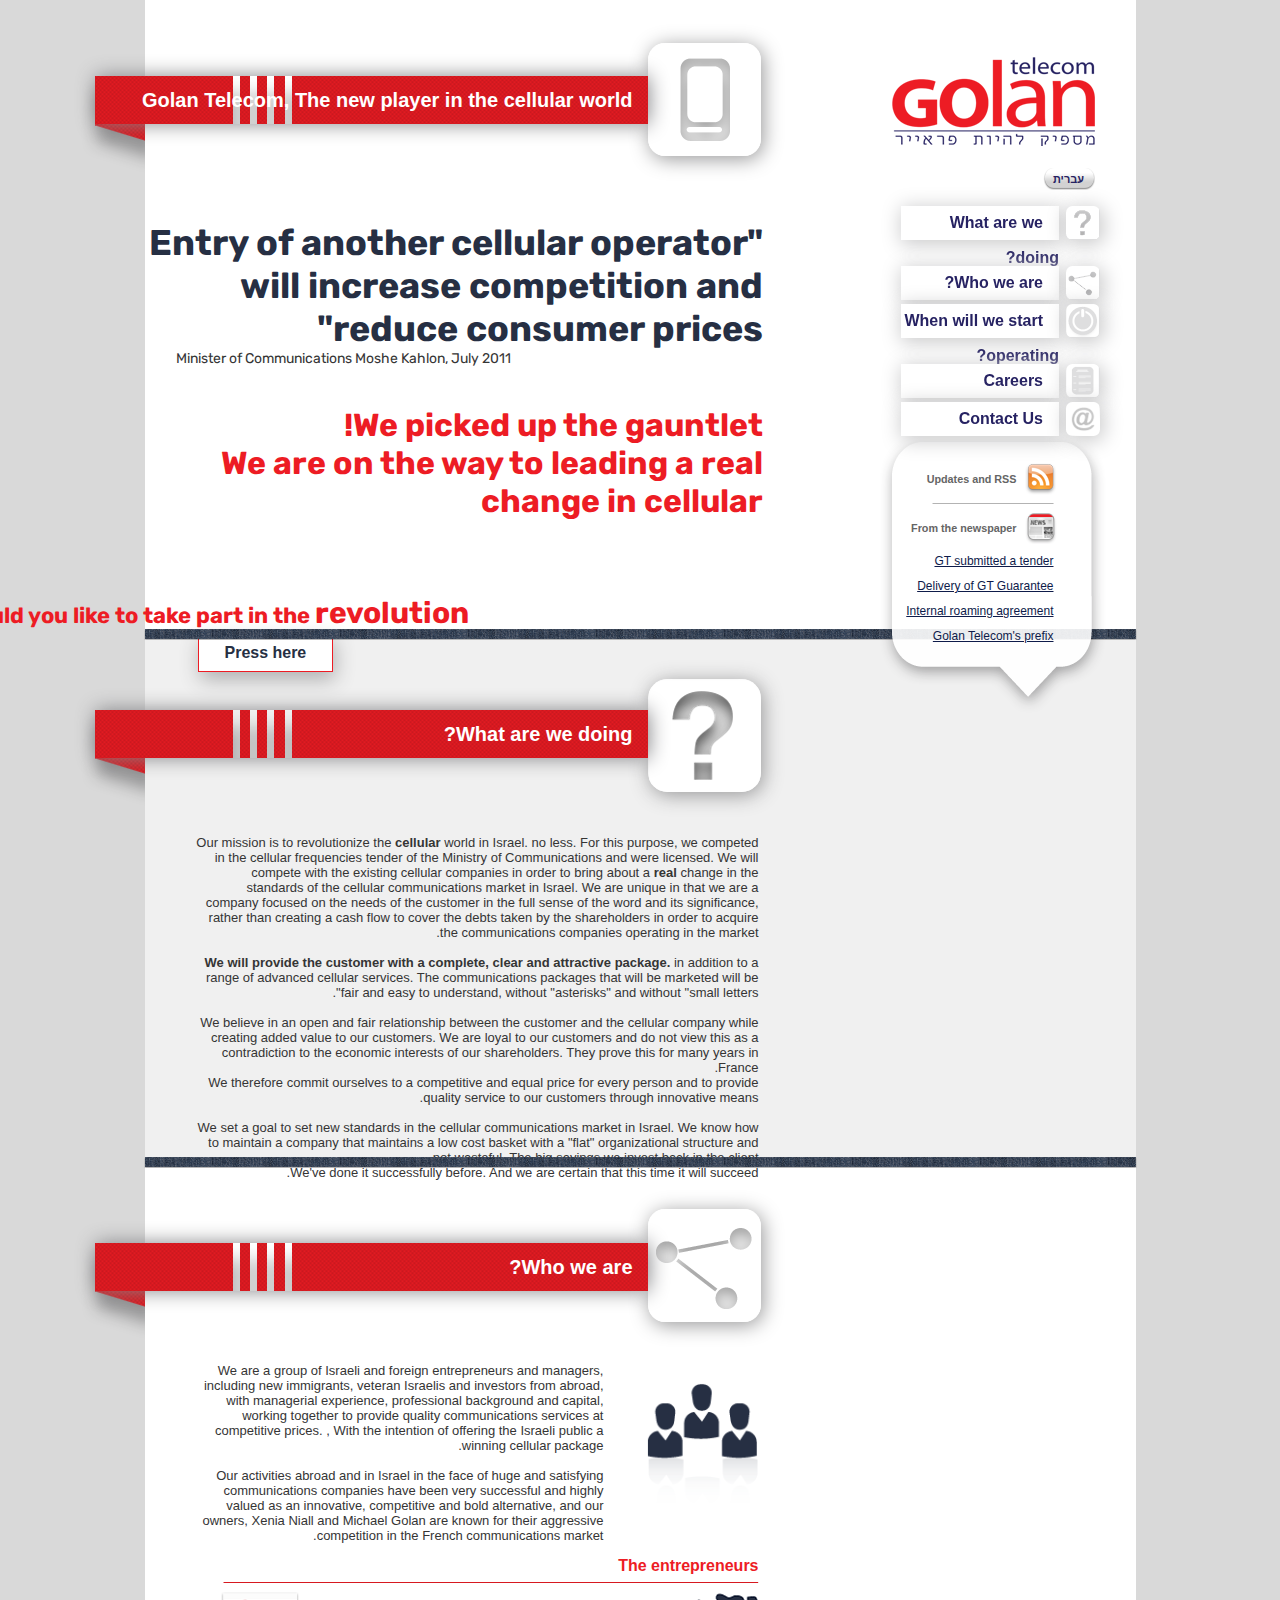
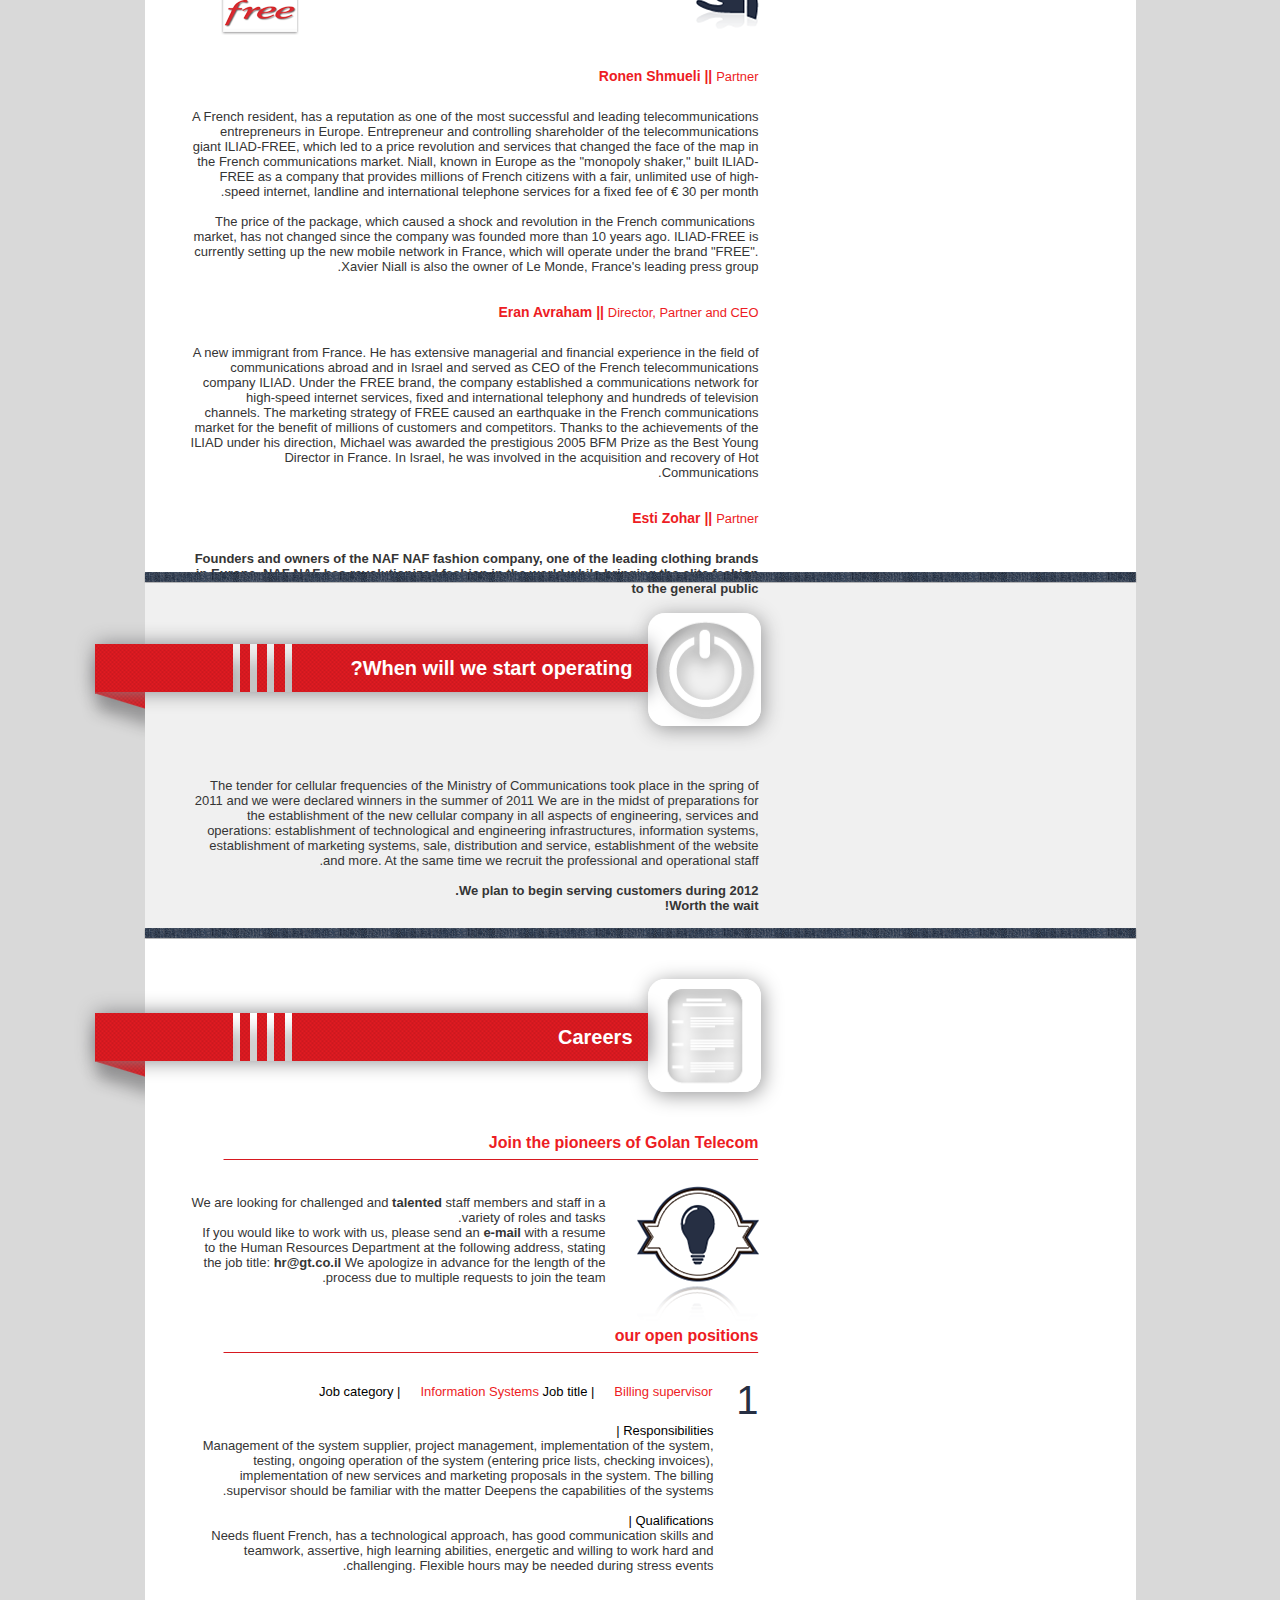
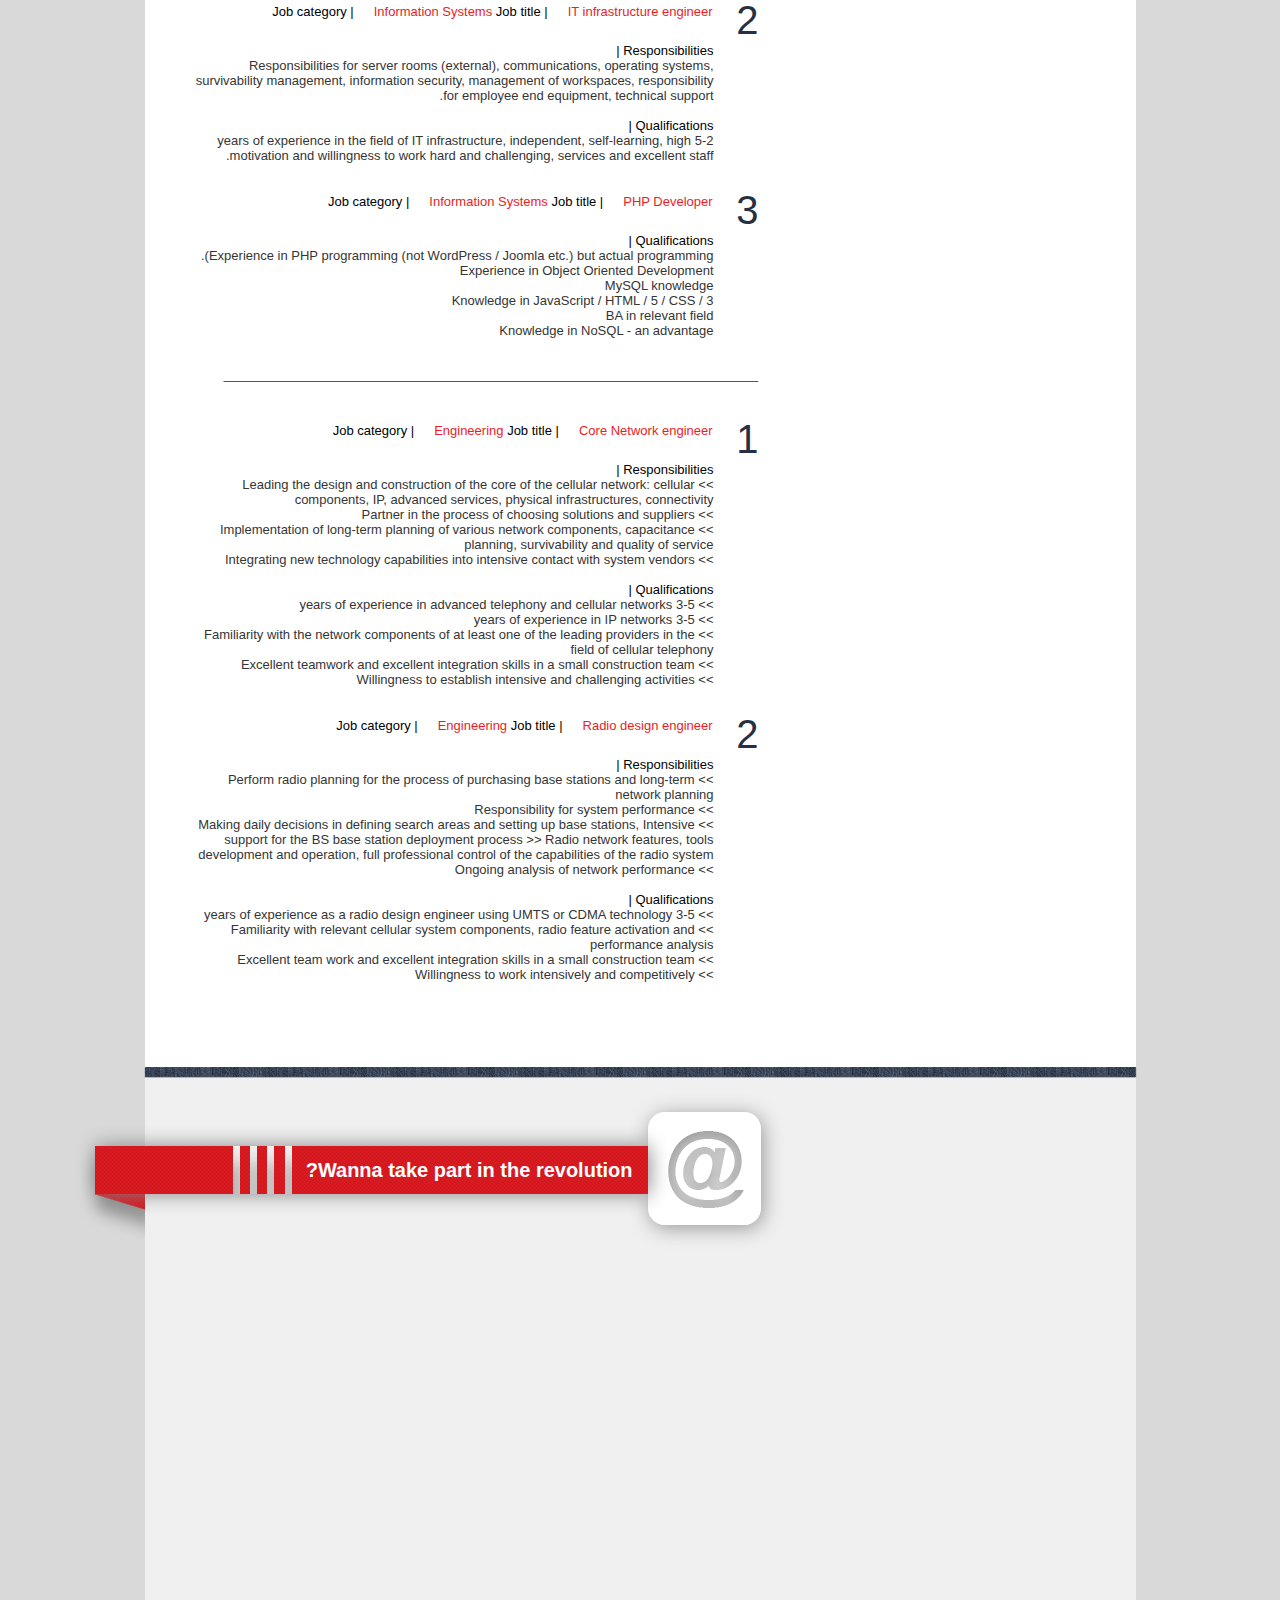
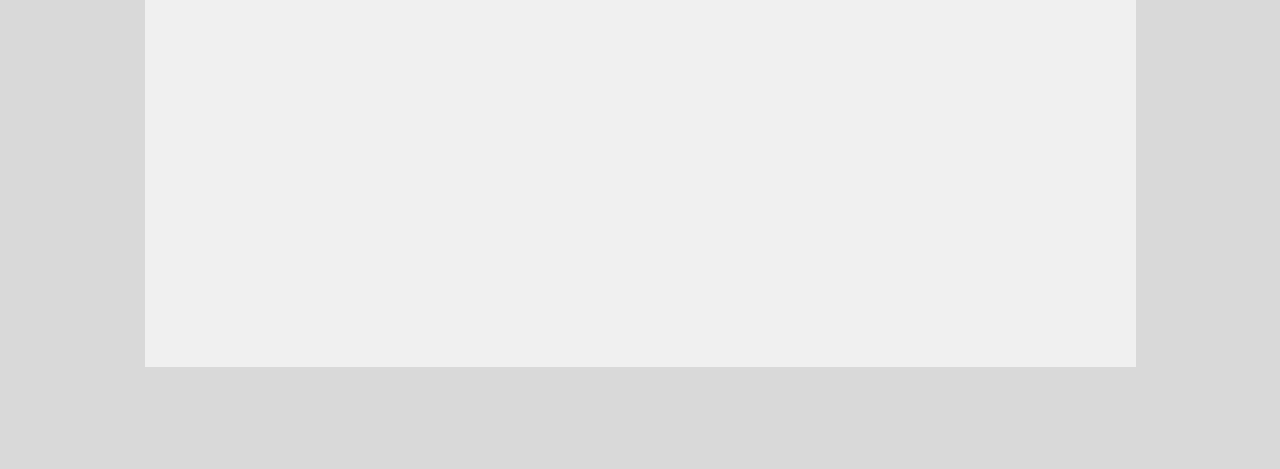
==== en-index.html @ 1acd8848 "Mobile version finished" ====
<!DOCTYPE html>
<html>
<head>
    <meta charset="UTF-8">
    <title>GolanTelecom-en</title>
    <meta name="viewport" content="width=device-width,initial-scale=1">
    <link href="https://fonts.googleapis.com/css?family=Rubik" rel="stylesheet">
    <link rel="stylesheet"  href="includes/style.css">
    <script src="https://ajax.aspnetcdn.com/ajax/jQuery/jquery-3.3.1.min.js"></script>
    <script src="includes/scripts.js"></script>
</head>
<body>
    <div class="wrapper">
        <header>
            <a class="logo" href="#"></a>
            <a class="lang" href="index.html"><b>עברית</b></a>
        </header>
        <section id="golan-telecom-top">
            <span class="line"><h3>Golan Telecom, The new player in the cellular world</h3></span>
            <span class="side-line"></span>
            <span class="title-icon"></span>
            <article>
                <p><b>"Entry of another cellular operator will increase competition and reduce consumer prices"</b></p>
                <span>Minister of Communications Moshe Kahlon, July 2011</span>
                <p><b>We picked up the gauntlet! <br>
                    We are on the way to leading a real change in cellular</b></p>
                <p><b>Would you like to take part in the <span>revolution?</span></b></p>
                <a href="#contact-us">Press here</a>
            </article>
        </section>
        <nav>
            <ul id="nav-list">
                <li><p></p><a href="#what-we-do">What are we doing?</a></li>
                <li><p></p><a href="#who-are-we">Who we are?</a></li>
                <li><p></p><a href="#when-we-start">When will we start operating?</a></li>
                <li><p></p><a href="#careers">Careers</a></li>
                <li><p></p><a href="#contact-us">Contact Us</a></li>
            </ul>
        </nav>
        <span class="boundary-line"></span>
        <div class="clear"></div>
        <aside>
            <h5>Updates and RSS</h5>
            <span></span>
            <h5>From the newspaper</h5>
            <ul id="articles">
                <li><a href="#">GT submitted a tender</a></li>
                <li><a href="#">Delivery of GT Guarantee</a></li>
                <li><a href="#">Internal roaming agreement</a></li>
                <li><a href="#">Golan Telecom's prefix</a></li>
            </ul>
            <span id="close"></span>
            <section>
                <article id="article01">
                    <h4>The Golan Telecom Group, headed by entrepreneur and CEO Michael Golan, today submitted its bid in the cellular frequencies tender of the Ministry of Communications</h4><br>
                    <p>The Golan Telecom Group, headed by entrepreneur and CEO Michael Golan, today submitted its bid in the cellular frequencies tender of the Ministry of Communications, in which two new operators will be selected.<br>
                        9 The tender boxes of Golan Telecom were submitted to the Tender Committee of the Ministry of Communications in Jerusalem this afternoon by Oren Most, who heads the tender team, Adv. Nitzan Averbach of Zellermayer-Pelossof and Shai Duidor, of the engineering team.</p><br>
                    <h4>Michael Golan :</h4>
                    <p>"The Golan Telecom Group, my partners, Xavier Nir, the controlling shareholder of ILIAD, the Priant brothers and the tender team and the way, are very excited today by the unique status that enables us to compete in the tender for receiving a new cellular license in Israel.
                        We thank the Ministry of Communications and its head for opening up the Israeli communications market to free competition and bringing the news and revolution that every media consumer so desires. "
                        "We will do our utmost to leverage the vast knowledge and experience of our group for the benefit of the consumer and the cellular market in Israel.<br>
                        "On behalf of the group of investors and shareholders, senior management and partners in Golan Telecom, we would like to thank the Ministry of Communications and its director, Moshe Kahlon,
                        for opening the window to a new, fascinating and daring world of communication that will undoubtedly change the Israeli communications world, "We hope that this is the first step to free competition and a significant price reduction for the consumer market."
                    </p>
                    <br>
                    <h4>Oren Most :</h4>
                    <p>"We wake up the next morning, and the world of communications in Israel will not be the same as yesterday." The locomotive began its journey to the destination - a desired change in the communications and cellular maps in Israel for the benefit of consumers and for them.
                        I am proud to be part of this rare group of entrepreneurs and managers, headed by Michael Golan and Xavier Nir, who have a fantastic record in the establishment and management of ILIAD.<br>
                        Under the FREE brand, ILIAD provides millions of French people with a generous and varied service package that has caused its competitors to reduce prices by 40% !!!,
                        In Israel, which was a global pioneer in the mobile personal communications revolution in the mid-1990s, the competition that once characterized the cellular market is lacking. The frequency tender will stimulate and generate competition for the welfare of consumers, the quality of life and the benefit of the economy as a whole.<br>
                    </p>
                </article>
                <article id="article02">
                    <h4>Golan Telecom completes all its obligations in advance: <br> it has submitted the bank guarantee to the Ministry of Communications
                        In the amount of NIS 360 million from Mizrahi Tefahot Bank
                    </h4>
                    <h6>The company has begun recruiting key personnel for the establishment of technology, engineering and information systems infrastructures
                        and invites candidates to send CVs to HR@golantelecom.co.il
                    </h6>
                    <br>
                    <p>
                        <b>Golan Telecom completed all its obligations according to the frequencies tender and today submitted to the Minister of Communications, MK Moshe Kahlon, the bank guarantee in the amount of NIS 360 million, at a short ceremony held in his office.</b>
                    </p>
                    <p>
                        With the delivery of the bank guarantee as required, <b>Golan Telecom</b> is in compliance with all the requirements set by the Ministry of Communications for the tender, initiated by Minister Moshe Kahlon in order to stimulate the cellular market by adding new competitors.
                        <b>Golan Telecom</b> wishes to thank the Minister of Communications, MK Moshe Kahlon, the Chairman of the Tenders Committee, Dr. Assaf Cohen, and the members of the committee and the professional staff of the Ministry of Communications for the revolutionary move aimed at the benefit of Israeli consumers and their well-being.
                    </p>
                    <p>
                        <b>The Company is confident that this policy of the Ministry of Communications to enhance competition in the market will continue and will ensure the success of the new competitors. </b>
                        <br>
                        <b>Golan Telecom's</b> vision is to bring a cellular consumer revolution to the Israeli market.
                        The shareholders and managers of the group have already proven their ability in the consumer revolutions that have led and led to the benefit of the media customers in France and Israel.
                        The core building blocks of <b>Golan Telecom</b> include increased competitiveness, innovative technology, advanced products, quality service and above all a dramatic drop in consumer prices through simple and clear packages to the customer.
                    </p>
                    <p>
                        <b>The bank guarantee given to the Ministry of Communications today was issued by</b> Mizrahi Tefahot Bank.
                        Golan Telecom thanks the Bank's management and members of the team who demonstrated professionalism, agility and efficiency while expressing confidence in the future of the Israeli cellular market and Golan Telecom as a new cellular operator.
                        Thanks also to the other banks, which responded with great speed and service, to the need of Golan Telecom to present a bank guarantee to the Ministry of Communications. These banks will undoubtedly constitute an important element in fulfilling the Bank's banking needs in the future.
                        Attorney Patrick Ben Zimra and his team represented Golan Telecom in an agreement with Mizrahi Tefahot Bank.
                        <b>Golan Telecom</b> has begun recruiting key employees in the fields of engineering, technology and information systems to meet the challenge of building Israel's next cellular network. Candidates are invited to send an e-mail to HR@golantelecom.co.il
                        <br>
                        Golan Communications thanks all those Israelis who have demonstrated their support in the past few weeks and we will meet them in the market in 2012.
                    </p>
                </article>
                <article id="article03">
                    <h4>Golan Telecom, the new cellular operator, has signed the agreement
                        An internal roaming agreement with Cellcom
                    </h4>
                    <br><br>
                    <p>
                        Golan Telecom, the new cellular operator, has signed an internal roaming agreement with <b>Cellcom.</b>
                        The domestic roaming agreement will enable <b>Golan Telecom</b> customers to enjoy nationwide coverage at the start of the company's operations, planned for 2012.<br><br>
                        The cooperation between Golan Telecom and Cellcom brings into effect the Ministry of Communications' policy of allowing new cellular operators to enter the reality that the licensing process of new base sites is long and complex, and constitutes a barrier to entry into the market.<br><br>
                        The agreement signed between the two companies also includes cellular sites, which will enable Golan Telecom, which began to establish an independent national cellular infrastructure, to place its broadcasting cells on existing Cellcom masts throughout the country.<br><br>
                        The site-sharing agreement is consistent with Golan Telecom's policy to utilize existing masts as much as possible in order to accelerate the construction of its independent infrastructure, while taking into consideration the preservation of the environment as much as possible.
                        Golan Telecom thanks the members of the Cellcom team for the professionalism and service they have shown throughout the work on the internal roaming agreement.
                    </p>
                    <br><br>
                    <p><b>For additional information: Yinon Harel - Harel-Mordy Integrated marketing communications</b><br><b> 03-6090906 || 0522688111</b></p>
                </article>
                <article id="article04">
                    <h3>The competition has a prefix - 058:</h3>
                    <h4>The Ministry of Communications awarded a prefix to Golan Telecom customers - 058</h4>
                    <br><br>
                    <p>
                        The Ministry of Communications, which manages the numbering issue, recently announced that 058 is the new prefix in the cellular market. Golan Telecom customers will have numbers in the form of 058 XXX XX XX.
                        <br>
                        In the era of number portability, customers who switch from an existing operator to Golan Telecom will be able to do so while saving their original phone number.
                        <br>
                        According to various estimates in the communications market, millions of customers have already migrated between the cellular companies and the rate of abandonment for roaming is expected to increase as Golan Telecom enters the market.
                        During 2012, <b>Golan Telecom</b> will start the revolution for the benefit of the cellular consumer and for him.
                        <br><br>
                        Golan Telecom wishes to thank the Ministry of Communications for its speed and efficiency throughout all stages of its work, which helps us reach the starting line in 2012 and change the Israeli communications market for the Israeli consumer with a real revolution.
                    </p>
                </article>
            </section>
        </aside>
        <main>
            <section id="what-we-do">
                <span class="line"><h3>What are we doing?</h3></span>
                <span class="side-line"></span>
                <span class="title-icon"></span>
                <article>
                    <p>
                        Our mission is to revolutionize the <b>cellular</b> world in Israel. no less. For this purpose, we competed in the cellular frequencies tender of the Ministry of Communications and were licensed.
                        We will compete with the existing cellular companies in order to bring about a <b>real</b> change in the standards of the cellular communications market in Israel. We are unique in that we are a company focused on the needs of the customer in the full sense of the word and its significance,
                        rather than creating a cash flow to cover the debts taken by the shareholders in order to acquire the communications companies operating in the market.
                    </p><br>
                    <p>
                        <b>We will provide the customer with a complete, clear and attractive package. </b>
                        in addition to a range of advanced cellular services. The communications packages that will be marketed will be fair and easy to understand, without "asterisks" and without "small letters".
                    </p><br>
                    <p>
                        We believe in an open and fair relationship between the customer and the cellular company while creating added value to our customers. We are loyal to our customers and do not view this as a contradiction to the economic interests of our shareholders.
                        They prove this for many years in France. <br>
                        We therefore commit ourselves to a competitive and equal price for every person and to provide quality service to our customers through innovative means.
                    </p><br>
                    <p>
                        We set a goal to set new standards in the cellular communications market in Israel. We know how to maintain a company that maintains a low cost basket with a "flat" organizational structure and not wasteful. The big savings we invest back in the client. <br>
                        We've done it successfully before. And we are certain that this time it will succeed.
                    </p>
                </article>
            </section>
            <span class="boundary-line"></span>
            <section id="who-are-we">
                <span class="line"><h3>Who we are?</h3></span>
                <span class="side-line"></span>
                <span class="title-icon"></span>
                <article>
                    <p>
                        We are a group of Israeli and foreign entrepreneurs and managers, including new immigrants, veteran Israelis and investors from abroad, with managerial experience, professional background and capital, working together to provide quality communications services at competitive prices. , With the intention of offering the Israeli public a winning cellular package.
                        <br><br>
                        Our activities abroad and in Israel in the face of huge and satisfying communications companies have been very successful and highly valued as an innovative, competitive and bold alternative, and our owners, Xenia Niall and Michael Golan are known for their aggressive competition in the French communications market.
                    </p>
                    <img src="images/people.png">
                    <div class="clear"></div>
                    <h4>The entrepreneurs</h4>
                    <img src="images/hand.png">
                    <img src="images/logo_free.png">
                </article>
                <article class="entrepreneurs">
                    <h5>Ronen Shmueli
                        <span> || </span>
                        <span>Partner</span>
                    </h5>
                    <p>
                        A French resident, has a reputation as one of the most successful and leading telecommunications entrepreneurs in Europe. Entrepreneur and controlling shareholder of the telecommunications giant ILIAD-FREE, which led to a price revolution and services that changed the face of the map in the French communications market. Niall, known in Europe as the "monopoly shaker," built ILIAD-FREE as a company that provides millions of French citizens with a fair, unlimited use of high-speed internet, landline and international telephone services for a fixed fee of € 30 per month.
                        <br><br>
                         The price of the package, which caused a shock and revolution in the French communications market, has not changed since the company was founded more than 10 years ago. ILIAD-FREE is currently setting up the new mobile network in France, which will operate under the brand "FREE". Xavier Niall is also the owner of Le Monde, France's leading press group.
                    </p>
                </article>
                <article class="entrepreneurs">
                    <h5>Eran Avraham
                        <span> || </span>
                        <span>Director, Partner and CEO</span>
                    </h5>
                    <p>
                        A new immigrant from France. He has extensive managerial and financial experience in the field of communications abroad and in Israel and served as CEO of the French telecommunications company ILIAD. Under the FREE brand, the company established a communications network for high-speed internet services, fixed and international telephony and hundreds of television channels.
                        The marketing strategy of FREE caused an earthquake in the French communications market for the benefit of millions of customers and competitors.
                        Thanks to the achievements of the ILIAD under his direction, Michael was awarded the prestigious 2005 BFM Prize as the Best Young Director in France. In Israel, he was involved in the acquisition and recovery of Hot Communications.
                    </p>
                </article>
                <article class="entrepreneurs">
                    <h5> Esti Zohar
                        <span> || </span>
                        <span>Partner</span>
                    </h5>
                    <p>
                        <b>Founders and owners of the NAF NAF fashion company, one of the leading clothing brands in Europe.
                        NAF NAF has revolutionized fashion in the world while bringing the elite fashion to the general public</b>
                    </p>
                </article>
            </section>
            <span class="boundary-line"></span>
            <section id="when-we-start">
                <span class="line"><h3>When will we start operating?</h3></span>
                <span class="side-line"></span>
                <span class="title-icon"></span>
                <article>
                    <p>
                        The tender for cellular frequencies of the Ministry of Communications took place in the spring of 2011 and we were declared winners in the summer of 2011
                        We are in the midst of preparations for the establishment of the new cellular company in all aspects of engineering, services and operations: establishment of technological and engineering infrastructures, information systems, establishment of marketing systems, sale, distribution and service, establishment of the website and more. At the same time we recruit the professional and operational staff.
                    </p>
                    <br>
                    <p>
                        <b>We plan to begin serving customers during 2012. <br>
                            Worth the wait!
                        </b>
                    </p>
                </article>
            </section>
            <span class="boundary-line"></span>
            <section id="careers">
                <span class="line"><h3>Careers</h3></span>
                <span class="side-line"></span>
                <span class="title-icon"></span>
                <article>
                    <h4>Join the pioneers of Golan Telecom</h4>
                    <img src="images/careers.png">
                    <p>
                        We are looking for challenged and <b>talented</b> staff members and staff in a variety of roles and tasks. <br>
                        If you would like to work with us, please send an <b>e-mail</b> with a resume to the Human Resources Department at the following address,
                        stating the job title: <b>hr@gt.co.il</b>
                        We apologize in advance for the length of the process due to multiple requests to join the team.
                    </p>
                    <div class="clear"></div>
                    <h4>our open positions</h4>
                </article>
                <article>
                    <span class="job-num">1</span>
                    <span class="job-property">Job category |</span><span class="job-val">Information Systems</span>
                    <span class="job-property">Job title |</span><span class="job-val">Billing supervisor</span>
                    <br>
                    <span class="job-desc">Responsibilities |</span>
                    <p class="job-desc-val">
                        Management of the system supplier, project management, implementation of the system, testing, ongoing operation of the system (entering price lists, checking invoices), implementation of new services and marketing proposals in the system. The billing supervisor should be familiar with the matter
                        Deepens the capabilities of the systems.
                    </p>
                    <br>
                    <span class="job-desc">Qualifications |</span>
                    <p class="job-desc-val">
                        Needs fluent French, has a technological approach, has good communication skills and teamwork, assertive, high learning abilities,
                        energetic and willing to work hard and challenging. Flexible hours may be needed during stress events.
                    </p>
                </article>
                <article>
                    <span class="job-num">2</span>
                    <span class="job-property">Job category |</span><span class="job-val">Information Systems</span>
                    <span class="job-property">Job title |</span><span class="job-val">IT infrastructure engineer</span><br>
                    <span class="job-desc">Responsibilities |</span>
                    <p class="job-desc-val">
                        Responsibilities for server rooms (external), communications, operating systems, survivability management, information security,
                        management of workspaces, responsibility for employee end equipment, technical support.</p>
                    <br>
                    <span class="job-desc">Qualifications |</span>
                    <p class="job-desc-val">
                        5-2 years of experience in the field of IT infrastructure, independent, self-learning, high motivation and willingness to work hard and challenging, services and excellent staff.
                    </p>
                </article>
                <article>
                    <span class="job-num">3</span>
                    <span class="job-property">Job category |</span><span class="job-val">Information Systems</span>
                    <span class="job-property">Job title |</span><span class="job-val">PHP Developer</span><br>
                    <span class="job-desc">Qualifications |</span>
                    <p class="job-desc-val">
                        Experience in PHP programming (not WordPress / Joomla etc.) but actual programming).
                        <br>Experience in Object Oriented Development
                        <br>MySQL knowledge
                        <br>Knowledge in JavaScript / HTML / 5 / CSS / 3
                        <br>BA in relevant field
                        <br>Knowledge in NoSQL - an advantage
                    </p>
                    <span class="red-line"></span>
                </article>
                <article>
                    <span class="job-num">1</span>
                    <span class="job-property">Job category |</span><span class="job-val">Engineering</span>
                    <span class="job-property">Job title |</span><span class="job-val">Core Network engineer</span>
                    <br>
                    <span class="job-desc">Responsibilities |</span>
                    <p class="job-desc-val">
                        >> Leading the design and construction of the core of the cellular network: cellular components, IP, advanced services, physical infrastructures, connectivity <br>
                        >> Partner in the process of choosing solutions and suppliers <br>
                        >> Implementation of long-term planning of various network components, capacitance planning, survivability and quality of service <br>
                        >> Integrating new technology capabilities into intensive contact with system vendors
                    </p>
                    <br>
                    <span class="job-desc">Qualifications |</span>
                    <p class="job-desc-val">
                        >> 3-5 years of experience in advanced telephony and cellular networks <br>
                        >> 3-5 years of experience in IP networks <br>
                        >> Familiarity with the network components of at least one of the leading providers in the field of cellular telephony <br>
                        >> Excellent teamwork and excellent integration skills in a small construction team <br>
                        >> Willingness to establish intensive and challenging activities
                    </p>
                </article>
                <article>
                    <span class="job-num">2</span>
                    <span class="job-property">Job category |</span><span class="job-val">Engineering</span>
                    <span class="job-property">Job title |</span><span class="job-val">Radio design engineer</span>
                    <br>
                    <span class="job-desc">Responsibilities |</span>
                    <p class="job-desc-val">
                        >> Perform radio planning for the process of purchasing base stations and long-term network planning <br>
                        >> Responsibility for system performance <br>
                        >> Making daily decisions in defining search areas and setting up base stations,
                        Intensive support for the BS base station deployment process
                        >> Radio network features, tools development and operation, full professional control of the capabilities of the radio system <br>
                        >> Ongoing analysis of network performance
                    </p>
                    <br>
                    <span class="job-desc">Qualifications |</span>
                    <p class="job-desc-val">
                        >> 3-5 years of experience as a radio design engineer using UMTS or CDMA technology <br>
                        >> Familiarity with relevant cellular system components, radio feature activation and performance analysis <br>
                        >> Excellent team work and excellent integration skills in a small construction team <br>
                        >> Willingness to work intensively and competitively
                    </p>
                </article>
            </section>
            <span class="boundary-line"></span>
            <section id="contact-us">
                <span class="line"><h3>Wanna take part in the revolution?</h3></span>
                <span class="side-line"></span>
                <span class="title-icon"></span>
                <form>

                </form>
            </section>
        </main>
    </div>



    <script src="includes/scripts.js"></script>
    <script>
        (function() {
            //TODO
        })();
    </script>


</body>
</html>
---- includes/style.css ----
@viewport {
    width:480px;
    zoom:1;
}

* { margin:0; padding:0;}

body {
    font-size: 13px;
}

header, nav, main, section, article ,footer {display:block;}

.wrapper {
    background-color: white;
    font-family: 'Arial', sans-serif;
}

a {
    text-decoration: none;
}

ul {
    list-style-type: none;
}

.logo {
    display: inline-block;
    height: 89px;
    width: 203px;
    background-image: url(../images/logo.png);
}

/* WIDE DESKTOP LAYOUT
----------------------------------------------- */

@media only screen and (min-width: 900px) {

    body {
        background-color: #d9d9d9;
    }

    h3 {
        line-height: 48px;
        font-size: 1.538em;
        direction: rtl;
        color: white;
        margin-right: 15px;
    }

    nav {
        width: 199px;
        height: 188px;
        margin-right: 42px;
        position: fixed;
        right: 179px;
        top: 206px;
        z-index: 10;
        direction: rtl;
    }

    .clear {
        clear: both;
    }

    .logo {
        margin-top: 57px;
    }

    .lang {
        display: inline-block;
        width: 52px;
        height: 22px;
        font-size: 0.846em;
        text-align: center;
        line-height: 22px;
        color: #262262;
        margin: 19px 0;
        background-image: url(../images/langButton.png);
    }

    .wrapper {
        max-width: 991px;
        width: 100%;
        height: 5119px;
        margin: 0 auto 150px;
    }

    header {
        float: right;
        width: 20.585%;
        height: 337px;
        right: 207px;
        direction: rtl;
        margin-right: 41px;
    }

    nav ul li a {
        color: #262262;
        font-size: 1.23em;
        font-weight: bold;
        padding-right: 16px;
    }

    nav > ul > li {
        width: 158px;
        height: 34px;
        line-height: 34px;
        margin-bottom: 4px;
        box-shadow: 2px 3px 20px 2px #cbcbcc;
        display: inline-block;
        background-color: white;
    }

    .selected-nav {
        background-color: #3b4355;
    }

    .selected-nav a {
        color: #949495;
    }

    .selected-nav nav ul li:first-child p{
        background: url(../images/question-hover.png) no-repeat;
    }

    nav ul li p {
        background-color: #cbcbcc;
        width: 34px;
        height: 34px;
        display: inline-block;
        margin-right: -41px;
        float: right;
        box-shadow: 2px 3px 20px 2px #cbcbcc;
        border-radius: 19%;
    }

    nav ul li:first-child p{
        background: #dededf url(../images/question-side.png) no-repeat;
    }

    nav ul li:nth-child(2) p{
        background: #dededf url(../images/who-are-we-side.png) no-repeat;
    }

    nav ul li:nth-child(3) p{
        background: #dededf url(../images/power-side.png) no-repeat;
    }

    nav ul li:nth-child(4) p{
        background: #dededf url(../images/list-side.png) no-repeat;
    }

    nav ul li:nth-child(5) p{
        background: url(../images/shtrudel-side.png) no-repeat;
    }

    nav ul li:first-child p:hover {
        background: url(../images/question-hover.png) no-repeat;
    }

    nav ul li:nth-child(2) p:hover{
        background: #dededf url(../images/whoarewe-hover.png) no-repeat;
    }

    nav ul li:nth-child(3) p:hover{
        background: #dededf url(../images/on-hover.png) no-repeat;
    }

    nav ul li:nth-child(4) p:hover{
        background: #dededf url(../images/book-hover.png) no-repeat;
    }

    nav ul li:nth-child(5) p:hover{
        background: url(../images/at-hover.png) no-repeat;
    }

    .line {
        background: url(../images/red-line.png);
        display: inline-block;
        width: 553px;
        height: 48px;
        position: relative;
        right: 50px;
        z-index: 13;
        box-shadow: 1px 0px 20px 0px #858588;
    }

    .side-line {
        background: url(../images/red-line-back.png);
        display: block;
        width: 64px;
        height: 96px;
        position: relative;
        left: -64px;
        z-index: 0;
    }

    .title-icon {
        width: 113px;
        height: 113px;
        display: inline-block;
        position: relative;
        left: 503px;
        z-index: 12;
        border-radius: 15%;
        box-shadow: 2px 3px 20px 0px #979798;
    }

    .boundary-line {
        background: url(../images/line.png);
        display: block;
        width: 993px;
        height: 11px;
        position: relative;
        right: 1px;
        z-index: 0;
    }



    aside {
        width: 226px;
        height: 279px;
        background: url(../images/news-back.png) no-repeat;
        position: relative;
        bottom: 206px;
        right: 30px;
        float: right;
        direction: rtl;
        padding-top: 29px;
    }

    aside h5 , aside a {
        margin-right: 49px;
        color: #656565;
    }

    aside h5:first-child {
        background: url(../images/icon_rss.png) no-repeat right;
        height: 32px;
        line-height: 32px;
        padding-right: 40px;
    }

    aside span:nth-child(2) {
        display: block;
        background: url(../images/grey-line-news.png);
        width: 122px;
        height: 1px;
        margin: 8px auto;

    }

    aside h5:nth-child(3) {
        background: url(../images/newspaper.png) no-repeat right;
        height: 32px;
        line-height: 32px;
        padding-right: 40px;
    }

    aside > ul {
        list-style-type: none;
        margin-top: 9px;
    }

    aside > ul > li {
        margin-bottom: 10px;
    }
    aside > ul > li > a {
        margin-right: 52px;
        color: #0e1b4a;
        font-size: 0.923em;
        text-decoration: underline;
    }

    aside > ul > li > a:hover {
        color: #ed1c24;
    }

    .selected-article a{
        font-weight: bold;
        color: #ed1c24;
    }

    aside section {
        background: url(../images/article-back.png) no-repeat;
        width: 812px;
        height: 410px;
        display: none;
        position: relative;
        top: 47px;
        right: 77px;
        z-index: 15;
    }

    aside article {
        width: 775px;
        height: 410px;
        direction: rtl;
        z-index: 16;
        padding-top: 46px;
        padding-right: 30px;
    }

    aside h4 {
        color: #252f41;
        font-size: 1.1em;
    }
    aside p {
        color: #616161;
        font-size: 0.95em;
    }

    #close {
        background: url(../images/close.png);
        width: 26px;
        height: 26px;
        display: none;
        position: relative;
        top: 59px;
        right: 66px;
        border-radius: 25%;
        box-shadow: 2px 3px 16px 0px #979798;
    }

    #article01 { display: none; }

    #article02 { display: none; }

    #article02 h4 , #article04 h4{
        font-size: 1.3em;
        text-align: center;
        text-decoration: underline;
    }

    #article02 h6 {
        font-size: 1em;
        text-align: center;
    }

    #article03 {
        width: 615px;
        display: none;
    }

    #article04 {
        width: 650px;
        display: none;
    }

    #article04 h3 {
        color: #ed1c24;
        font-size: 1.85em;
        text-align: center;
    }

    main {
        width: 100%;
        margin-bottom: 150px;
    }

    #golan-telecom-top {
        width: 68.51664985%;
        height: 629px;
    }

    #golan-telecom-top article {
        width: 618px;
        height: 472px;
        position: relative;
        bottom: 101px;
        font-family: 'Rubik', sans-serif;
    }

    #golan-telecom-top article p:first-child{
        font-size: 2.76em;
        color: #262f43;
        margin-top: 62px;
        direction: rtl;

    }

    #golan-telecom-top article span{
        color: #353535;
        font-size: 1.076em;
        margin-left: 31px;
    }

    #golan-telecom-top article p:nth-child(3){
        font-size: 2.46em;
        color: #ed1c24;
        direction: rtl;
        margin-top: 40px;
        margin-bottom: 75px;
    }

    #golan-telecom-top article p:nth-child(4){
        font-size: 1.692em;
        color: #ed1c24;
        direction: rtl;
        position: relative;
        right: 294px;
    }

    #golan-telecom-top article a{
        padding: 10px 26px;
        line-height: 46px;
        border: 1px solid #ed1c24;
        background-color: white;
        color: #262f43;
        font-size: 1.23em;
        font-family: Arial;
        font-weight: bold;
        margin-left: 53px;
        box-shadow: 2px 8px 20px 0px #b1b1b2;
    }

    #golan-telecom-top article p:nth-child(4) span{
        font-size: 1.363em;
        color: #ed1c24;
        direction: rtl;

    }

    main h4 {
        color: #ed1c24;
        font-size: 1.23em;
        width: 536px;
        background: url(../images/whoarewe-line.png) no-repeat bottom;
        padding-bottom: 8px;

    }

    .red-line {
        background: url(../images/whoarewe-line.png) no-repeat bottom;
        padding-bottom: 8px;
        width: 536px;
        height: 1px;
        display: block;
        margin: 35px 0px;
    }

    main h5 {
        font-size: 1.0769em;
        color: #ed1c24;
        margin-bottom: 25px;
    }

    .entrepreneurs > h5 > span:nth-child(2) {
        font-size: 0.923em;
        font-weight: normal;
    }

    .entrepreneurs {
        margin-bottom: 30px;
    }



    #golan-telecom-top .line { top: 76px; }

    #golan-telecom-top .side-line { top: 29px; }

    #golan-telecom-top .title-icon{
        background-image: url(../images/phone.png);
        top: -101px;
    }

    #what-we-do {
        height: 517px;
        background-color: #f0f0f0;
    }

    #what-we-do article, #when-we-start article, #who-are-we article , #careers article {
        position: relative;
        bottom: 65px;
        left: 46px;
        width: 568px;
        direction: rtl;
        color: #353535;
    }

    #what-we-do .line { top: 70px; }

    #what-we-do .side-line { top: 22px; }

    #what-we-do .title-icon{
        background-image: url(../images/question.png);
        top: -105px;
        border-radius: 17%;

    }

    #who-are-we {
        height: 1004px;
    }

    #who-are-we .line { top: 75px; }

    #who-are-we .side-line { top: 27px; }

    #who-are-we .title-icon{
        background-image: url(../images/whoarewe.png);
        top: -103px;
    }

    #who-are-we > article > p:first-child {
        width: 413px;
        height: 194px;
        float: left;
    }

    #who-are-we > article > img:nth-child(2){
        float: right;
        margin-top: 20px;
    }

    #who-are-we > article > img:nth-child(5) {
        margin-top: 10px;
        margin-bottom: 36px;
    }

    #who-are-we > article > img:nth-child(6) {
        position: relative;
        top: -30px;
        right: 392px;
    }
    #when-we-start {
        height: 345px;
        background-color: #f0f0f0;
    }

    #when-we-start .line { top: 61px; }

    #when-we-start .side-line { top: 14px; }

    #when-we-start .title-icon{
        background-image: url(../images/power.png);
        top: -114px;
    }

    #careers {
        height: 1728px;
    }

    #careers .line { top: 74px; }

    #careers .side-line { top: 26px; }

    #careers .title-icon{
        background-image: url(../images/list.png);
        top: -104px;
    }

    #careers > article > img:nth-child(2) {
        float: right;
        margin-top: 26px;
        margin-left: 26px;
    }

    #careers > article > p:nth-child(3) {
        float: left;
        margin-top: 35px;
        width: 415px;
    }

    #contact-us {
        height: 889px;
        background-color: #f0f0f0;
    }

    #contact-us .line { top: 68px; }

    #contact-us .side-line { top: 20px; }

    #contact-us .title-icon{
        background-image: url(../images/shtrudel.png);
        top: -110px;
    }

    .job-property , .job-desc{
        color: black;
    }

    .job-val {
        color: #ed1c24;
        margin-left: 20px;
        margin-bottom: 24px;
    }

    .job-num {
        color: #262f43;
        font-size: 3.077em;
        margin-left: 20px;
    }

    #careers > article {
        color: #353535;
        margin-bottom: 25px;
    }

    .job-desc , .job-desc-val{
        margin-right: 45px;
    }

    .job-desc {
        margin-top: 22px;
    }

    .job-property , .job-val{
        position: relative;
        bottom: 18px;
    }

    #who-are-we-mobile, #when-we-start-mobile, #contact-us-mobile, #what-we-do-mobile, #careers-mobile {
        display: none;
    }

    #nav-mobile {
        display: none;
    }

} /*END of media for desktop */

/* WIDE MOBILE LAYOUT (LANDSCAPE/480PX)
----------------------------------------------- */

@media only screen and (max-width: 899px) {

    body {
      width: 360px;
        margin: 0 auto;
    }

    .wrapper {
        max-width: 100%;
        background-color: white;
        margin: 0 auto;
    }

    header {
        width: 100%;
        min-height: 95px;
        text-align: center;
    }

    .logo {
        background-size: 80% auto;
        background-repeat: no-repeat;
        background-position: center center;
        margin: 16px auto 10px;
    }

    #golan-telecom-top article p:first-child,
    #golan-telecom-top article span:nth-child(2),
    #golan-telecom-top h3,
    aside,
    .lang{
        display: none;
    }

    #golan-telecom-top {
        width: 100%;
        margin: 0 auto;
        position: relative;
        bottom: 10px;
    }

    #golan-telecom-top article {
        width: 93%;
        height: 320px;
        direction: rtl;
        text-align: center;
        font-family: 'Rubik', sans-serif;
        margin: 0 auto;
        background-color: #f0f0f0;

    }

    #golan-telecom-top article p:nth-child(3) {
        color: #262f43;
        width: 70%;
        margin: 0 auto;
        font-size: 2.46em;
        padding-top: 26px;
        padding-bottom: 37px;
    }

    #golan-telecom-top article p:nth-child(4) {
        color: #ed1c24;
        font-size: 1.384em;
        position: relative;
        bottom: 3%;
    }

    #golan-telecom-top article p:nth-child(4) span{
        color: #ed1c24;
        font-size: 1.150em;
        position: relative;
        bottom: 6%;
    }

    #golan-telecom-top article a:nth-child(5) {
        display: block;
        width: 194px;
        line-height: 50px;
        background-color: #ed1c24;
        color: white;
        font-size: 2.538em;
        padding: 6px 0px;
        border-radius: 4%;
        position: relative;
        margin: 0 auto;
        bottom: 2%;
    }

    nav {
        position: relative;
        left: 4%;
        display: none;
    }

    nav section article p {
        background: none;
        width: 100%;
    }

    #nav-mobile{
        position: relative;
        left: 4%;
        display: block;
    }

    #nav-mobile button {
        width: 295px;
        height: 35px;
        background-color: #262f43;
        direction: rtl;
        line-height: 35px;
        margin-bottom: 5px;
        display: inline-block;
    }

    #nav-mobile a {
        color: whitesmoke;
        font-size: 1.67em;
        line-height: 34px;
        font-weight: bold;
        text-align: center;
    }

    #nav-mobile  p {
        width: 34px;
        height: 34px;
        display: inline-block;
        border-radius: 19%;
        margin-right: -40px;
        float: right;
    }

    #nav-mobile article p {
        width: 100%;
        height: 100%;
        display: block;
        border-radius: 0;
        margin: 0 auto;
        float: none;
    }

    #nav-mobile article {
        padding: 10px;
    }

    #nav-mobile article img {
        display: block;
        margin: 0 auto;
    }

    #nav-mobile article span:first-child {
        font-size: 1.5rem;
    }

    #nav-mobile article span:nth-child(3) {
        color: #ed1c24;
    }

    #nav-mobile article span:nth-child(4) {
        margin-right: 7%;
    }

    #nav-mobile article span:nth-child(5) {
        color: #ed1c24;
    }

    #nav-mobile article span:nth-child(7) {
        display: block;
        margin-top: 7%;
    }



    #nav-mobile section {
        width: 94%;
        direction: rtl;
    }

    button a {
        text-decoration: none;
        margin: 0 auto;
        width: 295px;
        display: block;
        text-align: center;
    }

    h3, h4 {
        display: none;
    }

    h5 {
        direction: rtl;
        text-align: right;
        font-size: 1em;
        color: #ed1c24;
        padding-bottom: 1%;
    }

    #nav-mobile button:first-child p:first-child {
        background: url(../images/question-hover.png) no-repeat;
    }

    #nav-mobile button:nth-child(3) p{
        background: url(../images/whoarewe-hover.png) no-repeat;
    }

    #nav-mobile button:nth-child(5) p{
        background: url(../images/on-hover.png) no-repeat;
    }

    #nav-mobile button:nth-child(7) p{
        background: url(../images/book-hover.png) no-repeat;
    }

    #nav-mobile button:nth-child(9) p{
        background: url(../images/at-hover.png) no-repeat;
    }

    #who-are-we-mobile, #when-we-start-mobile, #contact-us-mobile, #what-we-do-mobile, #careers-mobile {
        display: none;
    }

    #who-are-we, #when-we-start, #contact-us, #what-we-do, #careers {
        display: none;
    }


    #who-are-we-mobile p{
        background: none;
        width: 70%;
        margin: 0 auto;
        direction: rtl;
    }



}
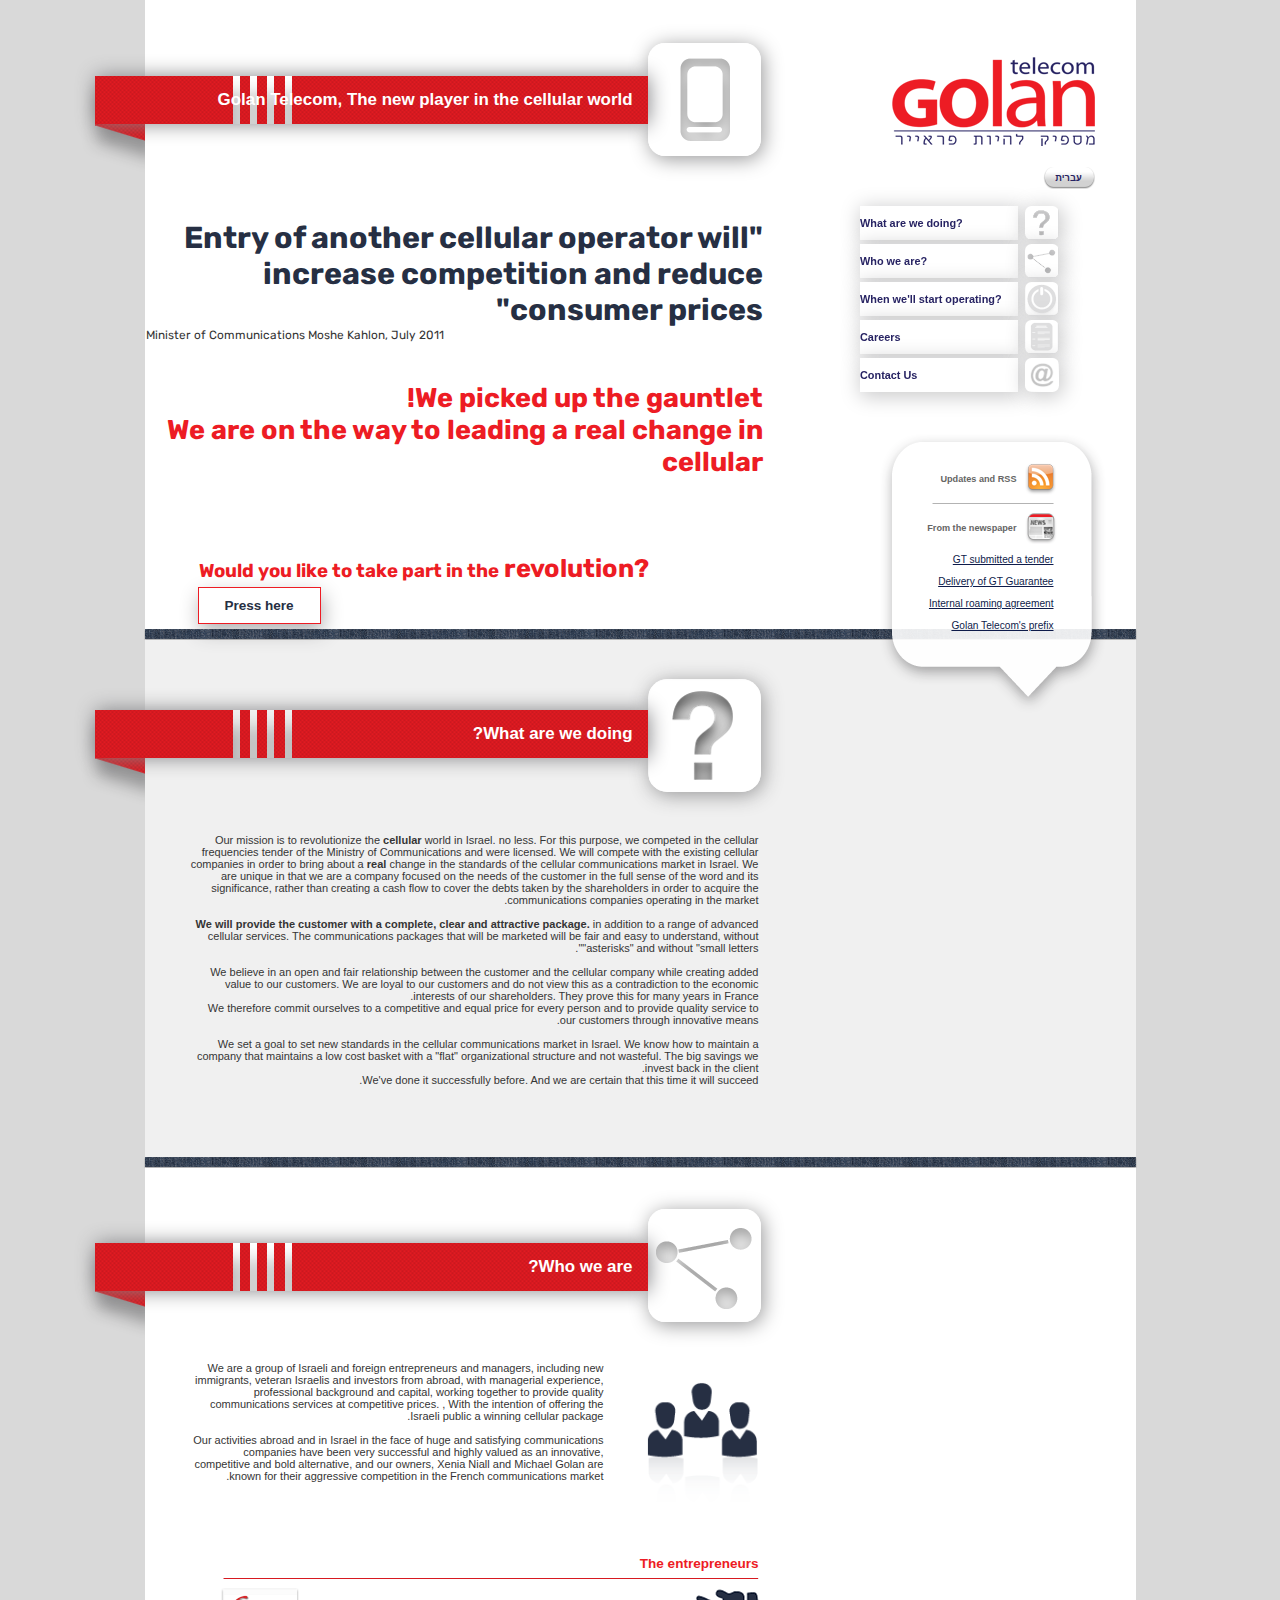
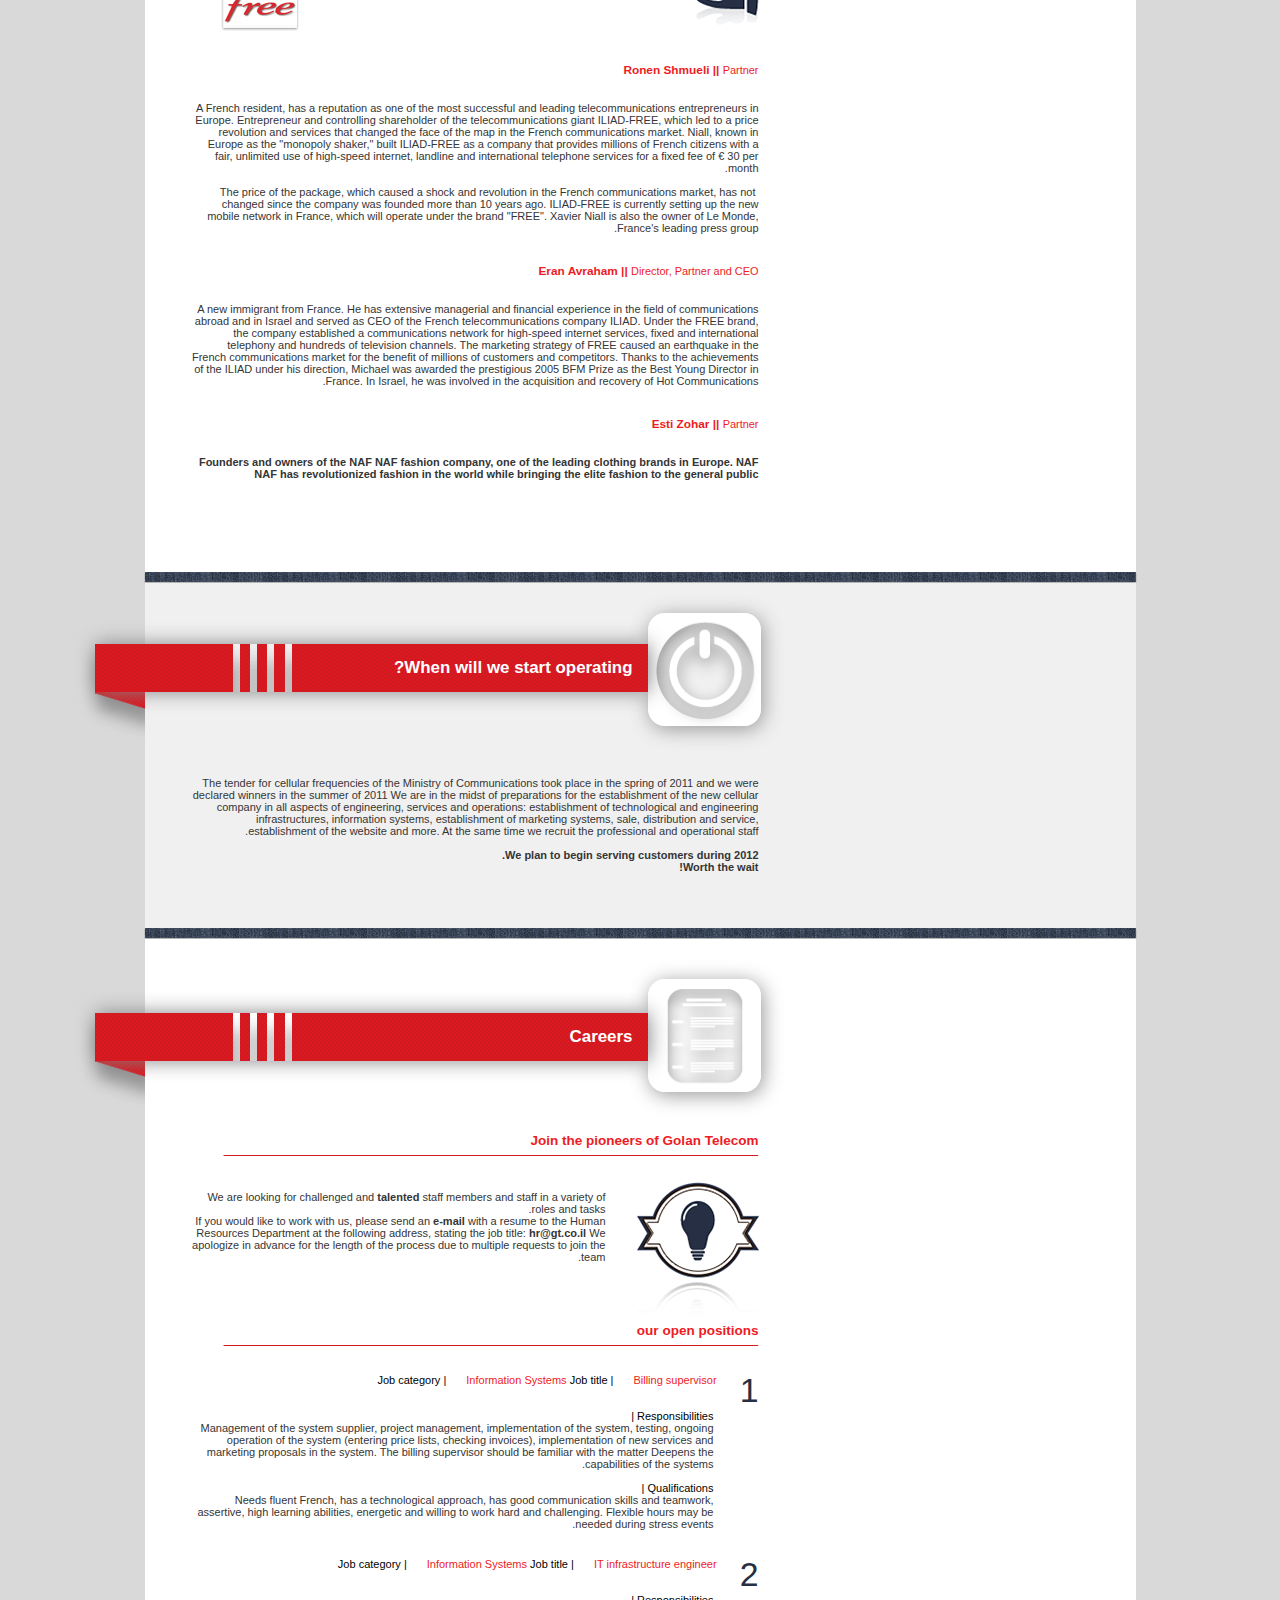
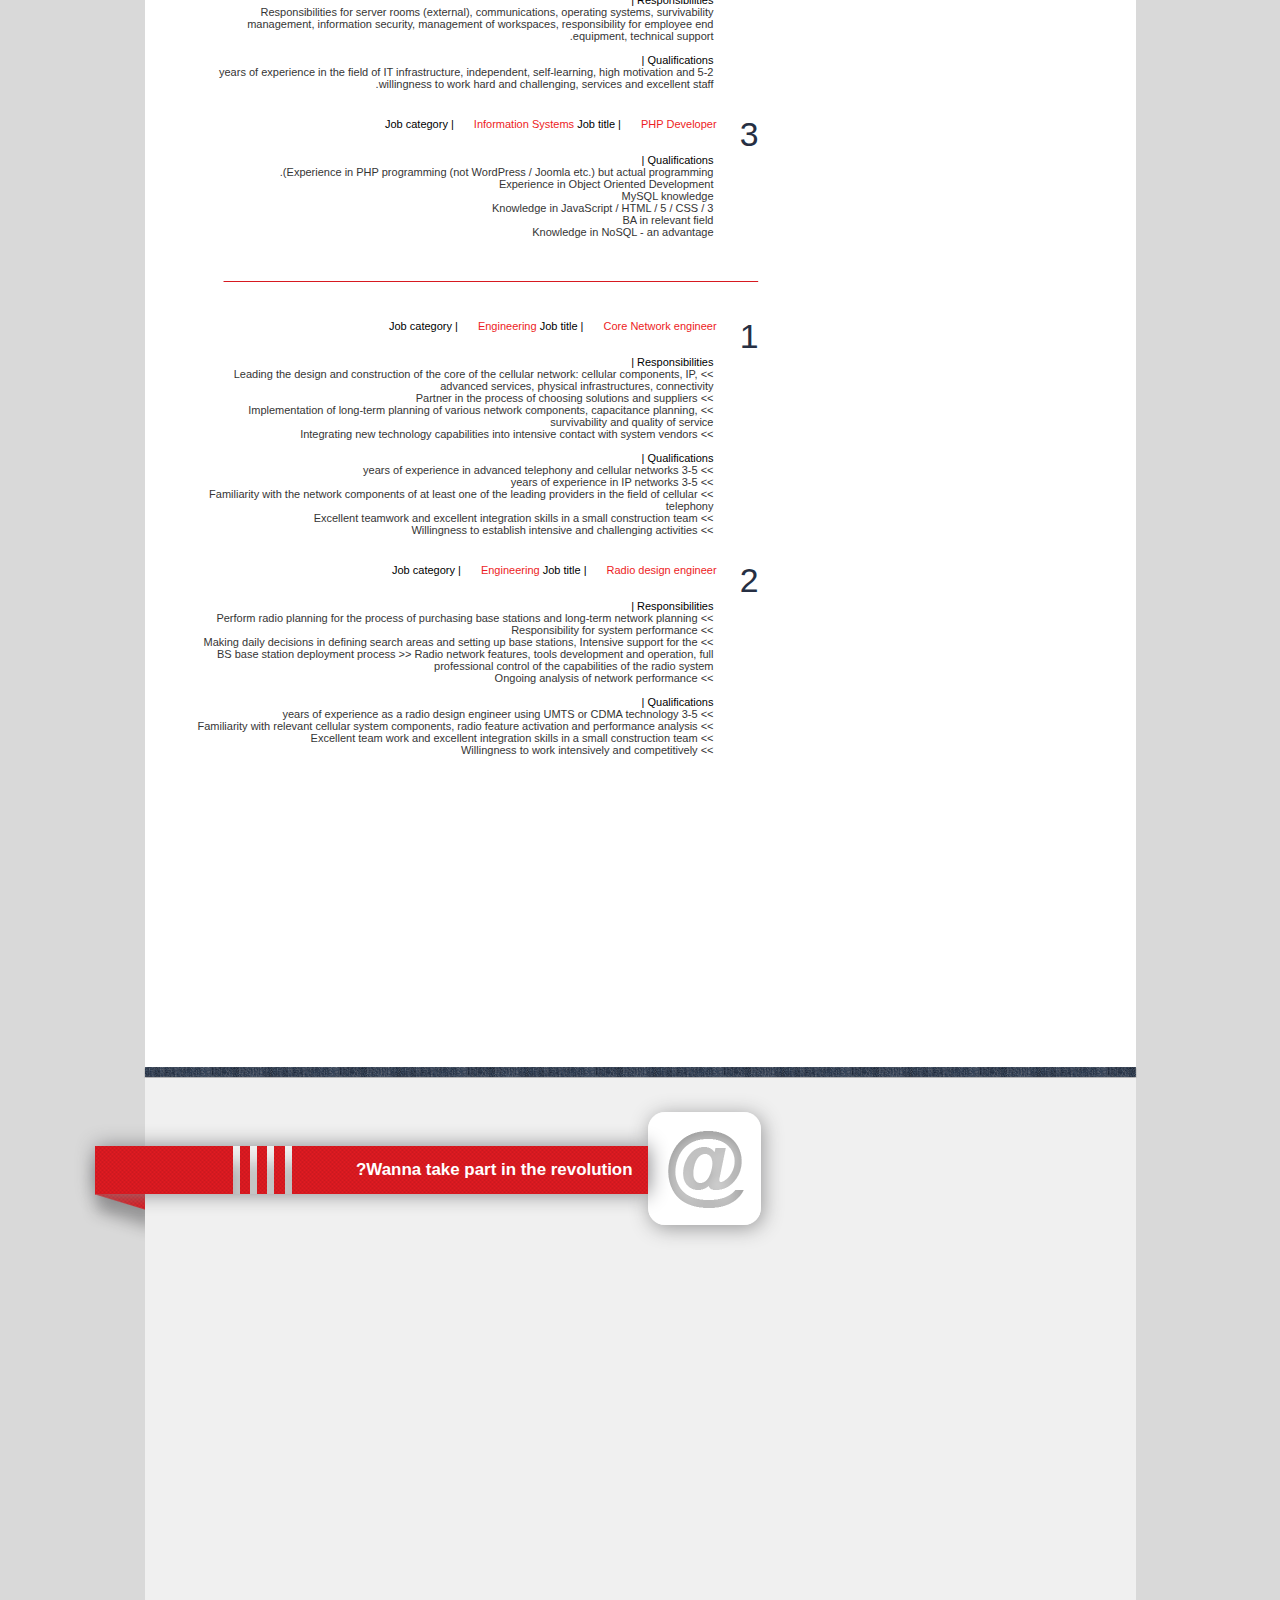
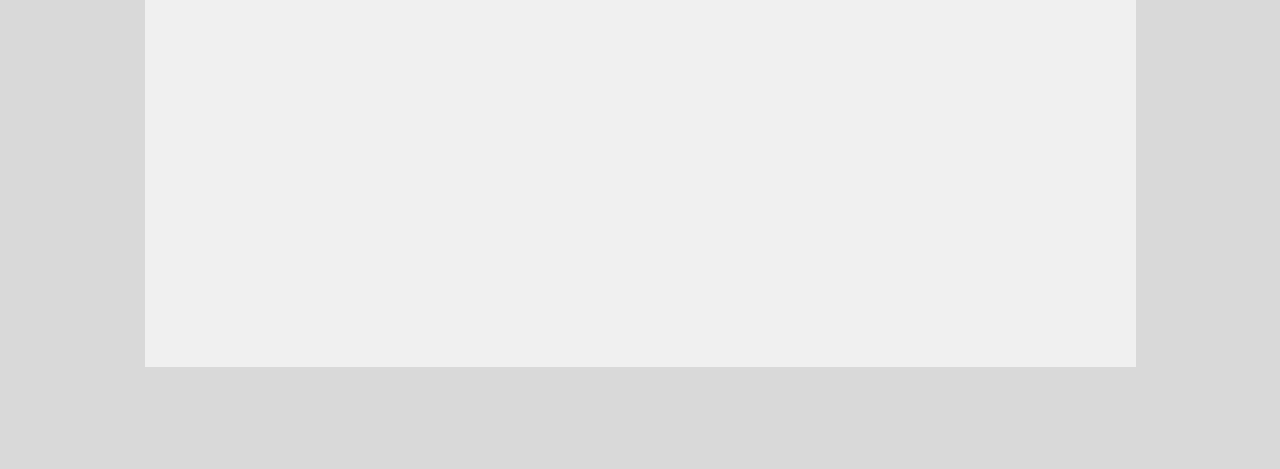
==== commit 89b1de89: "English version" ====
--- a/en-index.html
+++ b/en-index.html
@@ -10,7 +10,7 @@
     <script src="includes/scripts.js"></script>
 </head>
 <body>
-    <div class="wrapper">
+    <div id="en-version" class="wrapper">
         <header>
             <a class="logo" href="#"></a>
             <a class="lang" href="index.html"><b>עברית</b></a>
@@ -32,7 +32,7 @@
             <ul id="nav-list">
                 <li><p></p><a href="#what-we-do">What are we doing?</a></li>
                 <li><p></p><a href="#who-are-we">Who we are?</a></li>
-                <li><p></p><a href="#when-we-start">When will we start operating?</a></li>
+                <li><p></p><a href="#when-we-start">When we'll start operating?</a></li>
                 <li><p></p><a href="#careers">Careers</a></li>
                 <li><p></p><a href="#contact-us">Contact Us</a></li>
             </ul>
@@ -44,14 +44,14 @@
             <span></span>
             <h5>From the newspaper</h5>
             <ul id="articles">
-                <li><a href="#">GT submitted a tender</a></li>
-                <li><a href="#">Delivery of GT Guarantee</a></li>
-                <li><a href="#">Internal roaming agreement</a></li>
-                <li><a href="#">Golan Telecom's prefix</a></li>
+                <li><a href="#article01" id="myBtn">GT submitted a tender</a></li>
+                <li><a href="#article02">Delivery of GT Guarantee</a></li>
+                <li><a href="#article03">Internal roaming agreement</a></li>
+                <li><a href="#article04">Golan Telecom's prefix</a></li>
             </ul>
-            <span id="close"></span>
-            <section>
-                <article id="article01">
+            <span class="close"></span>
+            <section id="myModal" class="modal">
+                <article id="article01" class="modal-content">
                     <h4>The Golan Telecom Group, headed by entrepreneur and CEO Michael Golan, today submitted its bid in the cellular frequencies tender of the Ministry of Communications</h4><br>
                     <p>The Golan Telecom Group, headed by entrepreneur and CEO Michael Golan, today submitted its bid in the cellular frequencies tender of the Ministry of Communications, in which two new operators will be selected.<br>
                         9 The tender boxes of Golan Telecom were submitted to the Tender Committee of the Ministry of Communications in Jerusalem this afternoon by Oren Most, who heads the tender team, Adv. Nitzan Averbach of Zellermayer-Pelossof and Shai Duidor, of the engineering team.</p><br>
@@ -70,7 +70,7 @@
                         In Israel, which was a global pioneer in the mobile personal communications revolution in the mid-1990s, the competition that once characterized the cellular market is lacking. The frequency tender will stimulate and generate competition for the welfare of consumers, the quality of life and the benefit of the economy as a whole.<br>
                     </p>
                 </article>
-                <article id="article02">
+                <article id="article02" class="modal-content">
                     <h4>Golan Telecom completes all its obligations in advance: <br> it has submitted the bank guarantee to the Ministry of Communications
                         In the amount of NIS 360 million from Mizrahi Tefahot Bank
                     </h4>
@@ -102,7 +102,7 @@
                         Golan Communications thanks all those Israelis who have demonstrated their support in the past few weeks and we will meet them in the market in 2012.
                     </p>
                 </article>
-                <article id="article03">
+                <article id="article03" class="modal-content">
                     <h4>Golan Telecom, the new cellular operator, has signed the agreement
                         An internal roaming agreement with Cellcom
                     </h4>
@@ -118,7 +118,7 @@
                     <br><br>
                     <p><b>For additional information: Yinon Harel - Harel-Mordy Integrated marketing communications</b><br><b> 03-6090906 || 0522688111</b></p>
                 </article>
-                <article id="article04">
+                <article id="article04" class="modal-content">
                     <h3>The competition has a prefix - 058:</h3>
                     <h4>The Ministry of Communications awarded a prefix to Golan Telecom customers - 058</h4>
                     <br><br>
@@ -135,6 +135,220 @@
                 </article>
             </section>
         </aside>
+        <!-- NAV AND MAIN VERSION FOR MOBILE-->
+        <nav id="nav-mobile">
+            <button class="nav-list-mobile" ><p></p><a href="#who-are-we-mobile">Who we are?</a></button>
+            <section id="who-are-we-mobile">
+                <span class="side-line"></span>
+                <span class="title-icon"></span>
+                <article>
+                    <p>
+                        We are a group of Israeli and foreign entrepreneurs and managers, including new immigrants, veteran Israelis and investors from abroad, with managerial experience, professional background and capital, working together to provide quality communications services at competitive prices. , With the intention of offering the Israeli public a winning cellular package.
+                        <br><br>
+                        Our activities abroad and in Israel in the face of huge and satisfying communications companies have been very successful and highly valued as an innovative, competitive and bold alternative, and our owners, Xenia Niall and Michael Golan are known for their aggressive competition in the French communications market.
+                    </p>
+                    <img src="images/people.png">
+                    <div class="clear"></div>
+                    <h4>The entrepreneurs</h4>
+                    <img src="images/hand.png">
+                    <img src="images/logo_free.png">
+                </article>
+                <article class="entrepreneurs">
+                    <h5>Ronen Shmueli
+                        <span> || </span>
+                        <span>Partner</span>
+                    </h5>
+                    <p>
+                        A French resident, has a reputation as one of the most successful and leading telecommunications entrepreneurs in Europe. Entrepreneur and controlling shareholder of the telecommunications giant ILIAD-FREE, which led to a price revolution and services that changed the face of the map in the French communications market. Niall, known in Europe as the "monopoly shaker," built ILIAD-FREE as a company that provides millions of French citizens with a fair, unlimited use of high-speed internet, landline and international telephone services for a fixed fee of € 30 per month.
+                        <br><br>
+                         The price of the package, which caused a shock and revolution in the French communications market, has not changed since the company was founded more than 10 years ago. ILIAD-FREE is currently setting up the new mobile network in France, which will operate under the brand "FREE". Xavier Niall is also the owner of Le Monde, France's leading press group.
+                    </p>
+                </article>
+                <article class="entrepreneurs">
+                    <h5>Eran Avraham
+                        <span> || </span>
+                        <span>Director, Partner and CEO</span>
+                    </h5>
+                    <p>
+                        A new immigrant from France. He has extensive managerial and financial experience in the field of communications abroad and in Israel and served as CEO of the French telecommunications company ILIAD. Under the FREE brand, the company established a communications network for high-speed internet services, fixed and international telephony and hundreds of television channels.
+                        The marketing strategy of FREE caused an earthquake in the French communications market for the benefit of millions of customers and competitors.
+                        Thanks to the achievements of the ILIAD under his direction, Michael was awarded the prestigious 2005 BFM Prize as the Best Young Director in France. In Israel, he was involved in the acquisition and recovery of Hot Communications.
+                    </p>
+                </article>
+                <article class="entrepreneurs">
+                    <h5> Esti Zohar
+                        <span> || </span>
+                        <span>Partner</span>
+                    </h5>
+                    <p>
+                        <b>Founders and owners of the NAF NAF fashion company, one of the leading clothing brands in Europe.
+                            NAF NAF has revolutionized fashion in the world while bringing the elite fashion to the general public</b>
+                    </p>
+                </article>
+            </section>
+            <button class="nav-list-mobile"><p></p><a href="#what-we-do-mobile">What are we doing?</a></button>
+            <section id="what-we-do-mobile">
+                <span class="line"><h3>What are we doing?</h3></span>
+                <span class="side-line"></span>
+                <span class="title-icon"></span>
+                <article>
+                    <p>
+                        Our mission is to revolutionize the <b>cellular</b> world in Israel. no less. For this purpose, we competed in the cellular frequencies tender of the Ministry of Communications and were licensed.
+                        We will compete with the existing cellular companies in order to bring about a <b>real</b> change in the standards of the cellular communications market in Israel. We are unique in that we are a company focused on the needs of the customer in the full sense of the word and its significance,
+                        rather than creating a cash flow to cover the debts taken by the shareholders in order to acquire the communications companies operating in the market.
+                    </p><br>
+                    <p>
+                        <b>We will provide the customer with a complete, clear and attractive package. </b>
+                        in addition to a range of advanced cellular services. The communications packages that will be marketed will be fair and easy to understand, without "asterisks" and without "small letters".
+                    </p><br>
+                    <p>
+                        We believe in an open and fair relationship between the customer and the cellular company while creating added value to our customers. We are loyal to our customers and do not view this as a contradiction to the economic interests of our shareholders.
+                        They prove this for many years in France. <br>
+                        We therefore commit ourselves to a competitive and equal price for every person and to provide quality service to our customers through innovative means.
+                    </p><br>
+                    <p>
+                        We set a goal to set new standards in the cellular communications market in Israel. We know how to maintain a company that maintains a low cost basket with a "flat" organizational structure and not wasteful. The big savings we invest back in the client. <br>
+                        We've done it successfully before. And we are certain that this time it will succeed.
+                    </p>
+                </article>
+            </section>
+            <button class="nav-list-mobile"><p></p><a href="#when-we-start-mobile">Start operating</a></button>
+            <section id="when-we-start-mobile">
+                <span class="line"><h3>When we'll start operating?</h3></span>
+                <span class="side-line"></span>
+                <span class="title-icon"></span>
+                <article>
+                    <p>
+                        The tender for cellular frequencies of the Ministry of Communications took place in the spring of 2011 and we were declared winners in the summer of 2011
+                        We are in the midst of preparations for the establishment of the new cellular company in all aspects of engineering, services and operations: establishment of technological and engineering infrastructures, information systems, establishment of marketing systems, sale, distribution and service, establishment of the website and more. At the same time we recruit the professional and operational staff.
+                    </p>
+                    <br>
+                    <p>
+                        <b>We plan to begin serving customers during 2012. <br>
+                            Worth the wait!
+                        </b>
+                    </p>
+                </article>
+            </section>
+            <button class="nav-list-mobile"><p></p><a href="#careers-mobile">Careers</a></button>
+            <section id="careers-mobile">
+                <span class="line"><h3>Careers</h3></span>
+                <span class="side-line"></span>
+                <span class="title-icon"></span>
+                <article>
+                    <h4>Join the pioneers of Golan Telecom</h4>
+                    <img src="images/careers.png">
+                    <p>
+                        We are looking for challenged and <b>talented</b> staff members and staff in a variety of roles and tasks. <br>
+                        If you would like to work with us, please send an <b>e-mail</b> with a resume to the Human Resources Department at the following address,
+                        stating the job title: <b>hr@gt.co.il</b>
+                        We apologize in advance for the length of the process due to multiple requests to join the team.
+                    </p>
+                    <div class="clear"></div>
+                    <h4>our open positions</h4>
+                </article>
+                <article>
+                    <span class="job-num">1</span>
+                    <span class="job-property">Job category |</span><span class="job-val">Information Systems</span>
+                    <span class="job-property">Job title |</span><span class="job-val">Billing supervisor</span>
+                    <br>
+                    <span class="job-desc">Responsibilities |</span>
+                    <p class="job-desc-val">
+                        Management of the system supplier, project management, implementation of the system, testing, ongoing operation of the system (entering price lists, checking invoices), implementation of new services and marketing proposals in the system. The billing supervisor should be familiar with the matter
+                        Deepens the capabilities of the systems.
+                    </p>
+                    <br>
+                    <span class="job-desc">Qualifications |</span>
+                    <p class="job-desc-val">
+                        Needs fluent French, has a technological approach, has good communication skills and teamwork, assertive, high learning abilities,
+                        energetic and willing to work hard and challenging. Flexible hours may be needed during stress events.
+                    </p>
+                </article>
+                <article>
+                    <span class="job-num">2</span>
+                    <span class="job-property">Job category |</span><span class="job-val">Information Systems</span>
+                    <span class="job-property">Job title |</span><span class="job-val">IT infrastructure engineer</span><br>
+                    <span class="job-desc">Responsibilities |</span>
+                    <p class="job-desc-val">
+                        Responsibilities for server rooms (external), communications, operating systems, survivability management, information security,
+                        management of workspaces, responsibility for employee end equipment, technical support.</p>
+                    <br>
+                    <span class="job-desc">Qualifications |</span>
+                    <p class="job-desc-val">
+                        5-2 years of experience in the field of IT infrastructure, independent, self-learning, high motivation and willingness to work hard and challenging, services and excellent staff.
+                    </p>
+                </article>
+                <article>
+                    <span class="job-num">3</span>
+                    <span class="job-property">Job category |</span><span class="job-val">Information Systems</span>
+                    <span class="job-property">Job title |</span><span class="job-val">PHP Developer</span><br>
+                    <span class="job-desc">Qualifications |</span>
+                    <p class="job-desc-val">
+                        Experience in PHP programming (not WordPress / Joomla etc.) but actual programming).
+                        <br>Experience in Object Oriented Development
+                        <br>MySQL knowledge
+                        <br>Knowledge in JavaScript / HTML / 5 / CSS / 3
+                        <br>BA in relevant field
+                        <br>Knowledge in NoSQL - an advantage
+                    </p>
+                    <span class="red-line"></span>
+                </article>
+                <article>
+                    <span class="job-num">1</span>
+                    <span class="job-property">Job category |</span><span class="job-val">Engineering</span>
+                    <span class="job-property">Job title |</span><span class="job-val">Core Network engineer</span>
+                    <br>
+                    <span class="job-desc">Responsibilities |</span>
+                    <p class="job-desc-val">
+                        >> Leading the design and construction of the core of the cellular network: cellular components, IP, advanced services, physical infrastructures, connectivity <br>
+                        >> Partner in the process of choosing solutions and suppliers <br>
+                        >> Implementation of long-term planning of various network components, capacitance planning, survivability and quality of service <br>
+                        >> Integrating new technology capabilities into intensive contact with system vendors
+                    </p>
+                    <br>
+                    <span class="job-desc">Qualifications |</span>
+                    <p class="job-desc-val">
+                        >> 3-5 years of experience in advanced telephony and cellular networks <br>
+                        >> 3-5 years of experience in IP networks <br>
+                        >> Familiarity with the network components of at least one of the leading providers in the field of cellular telephony <br>
+                        >> Excellent teamwork and excellent integration skills in a small construction team <br>
+                        >> Willingness to establish intensive and challenging activities
+                    </p>
+                </article>
+                <article>
+                    <span class="job-num">2</span>
+                    <span class="job-property">Job category |</span><span class="job-val">Engineering</span>
+                    <span class="job-property">Job title |</span><span class="job-val">Radio design engineer</span>
+                    <br>
+                    <span class="job-desc">Responsibilities |</span>
+                    <p class="job-desc-val">
+                        >> Perform radio planning for the process of purchasing base stations and long-term network planning <br>
+                        >> Responsibility for system performance <br>
+                        >> Making daily decisions in defining search areas and setting up base stations,
+                        Intensive support for the BS base station deployment process
+                        >> Radio network features, tools development and operation, full professional control of the capabilities of the radio system <br>
+                        >> Ongoing analysis of network performance
+                    </p>
+                    <br>
+                    <span class="job-desc">Qualifications |</span>
+                    <p class="job-desc-val">
+                        >> 3-5 years of experience as a radio design engineer using UMTS or CDMA technology <br>
+                        >> Familiarity with relevant cellular system components, radio feature activation and performance analysis <br>
+                        >> Excellent team work and excellent integration skills in a small construction team <br>
+                        >> Willingness to work intensively and competitively
+                    </p>
+                </article>
+            </section>
+            <button class="nav-list-mobile"><p></p><a href="#contact-us-mobile">Contact Us</a></button>
+            <section id="contact-us-mobile">
+                <span class="line"><h3>Wanna take part in the revolution?</h3></span>
+                <span class="side-line"></span>
+                <span class="title-icon"></span>
+                <form>
+                </form>
+            </section>
+        </nav>
+        <!-- /END OF NAV AND MAIN VERSION FOR MOBILE-->
         <main>
             <section id="what-we-do">
                 <span class="line"><h3>What are we doing?</h3></span>
--- a/includes/style.css
+++ b/includes/style.css
@@ -14,6 +14,14 @@
 .wrapper {
     background-color: white;
     font-family: 'Arial', sans-serif;
+}
+
+#en-version {
+    font-size: 11px;
+}
+
+#en-version nav {
+    direction: ltr;
 }
 
 a {
@@ -112,6 +120,10 @@
         background-color: white;
     }
 
+    #en-version nav ul li a {
+        font-size: 0.99em;
+    }
+
     .selected-nav {
         background-color: #3b4355;
     }
@@ -163,6 +175,10 @@
         background: #dededf url(../images/whoarewe-hover.png) no-repeat;
     }
 
+    #p-hover{
+        background: #dededf url(../images/whoarewe-hover.png) no-repeat;
+    }
+
     nav ul li:nth-child(3) p:hover{
         background: #dededf url(../images/on-hover.png) no-repeat;
     }
@@ -283,22 +299,46 @@
         color: #ed1c24;
     }
 
-    aside section {
-        background: url(../images/article-back.png) no-repeat;
+    /*aside section*/
+    #myModal{
+        background: white;
         width: 812px;
         height: 410px;
         display: none;
         position: relative;
-        top: 47px;
-        right: 77px;
+        top: 50px;
+        right: 65px;
         z-index: 15;
+    }
+
+    /* The Modal (background) */
+    .modal {
+        display: none; /* Hidden by default */
+        position: fixed; /* Stay in place */
+        z-index: 1; /* Sit on top */
+        padding-top: 20px; /* Location of the box */
+        left: 0;
+        top: 0;
+        width: 100%; /* Full width */
+        height: 100%; /* Full height */
+        overflow: auto; /* Enable scroll if needed */
+        background-color: rgb(0,0,0); /* Fallback color */
+        background-color: rgba(0,0,0,0.4); /* Black w/ opacity */
+    }
+
+    /* Modal Content */
+    .modal-content {
+        background-color: #fefefe;
+        margin: auto;
+        padding: 20px;
+        width: 80%;
     }
 
     aside article {
         width: 775px;
         height: 410px;
         direction: rtl;
-        z-index: 16;
+        z-index: 20;
         padding-top: 46px;
         padding-right: 30px;
     }
@@ -306,25 +346,37 @@
     aside h4 {
         color: #252f41;
         font-size: 1.1em;
+        z-index: 20;
+
     }
     aside p {
         color: #616161;
         font-size: 0.95em;
-    }
-
-    #close {
+        z-index: 20;
+
+    }
+
+    /* The Close Button */
+    .close {
         background: url(../images/close.png);
         width: 26px;
         height: 26px;
         display: none;
         position: relative;
-        top: 59px;
+        top: 47px;
         right: 66px;
         border-radius: 25%;
         box-shadow: 2px 3px 16px 0px #979798;
     }
 
-    #article01 { display: none; }
+    .close:hover,
+    .close:focus {
+        color: #000;
+        text-decoration: none;
+        cursor: pointer;
+    }
+
+    #article01 { }
 
     #article02 { display: none; }
 
@@ -393,6 +445,15 @@
         direction: rtl;
         margin-top: 40px;
         margin-bottom: 75px;
+    }
+
+    #en-version #golan-telecom-top article p:nth-child(4) {
+        direction: ltr;
+        right: -54px;
+    }
+
+    #en-version #golan-telecom-top article span{
+        margin-left: 1px;
     }
 
     #golan-telecom-top article p:nth-child(4){
@@ -621,6 +682,8 @@
         display: none;
     }
 
+
+
 } /*END of media for desktop */
 
 /* WIDE MOBILE LAYOUT (LANDSCAPE/480PX)
@@ -861,6 +924,8 @@
         direction: rtl;
     }
 
-
+    #en-version #nav-mobile article {
+        direction:ltr;
+    }
 
 }
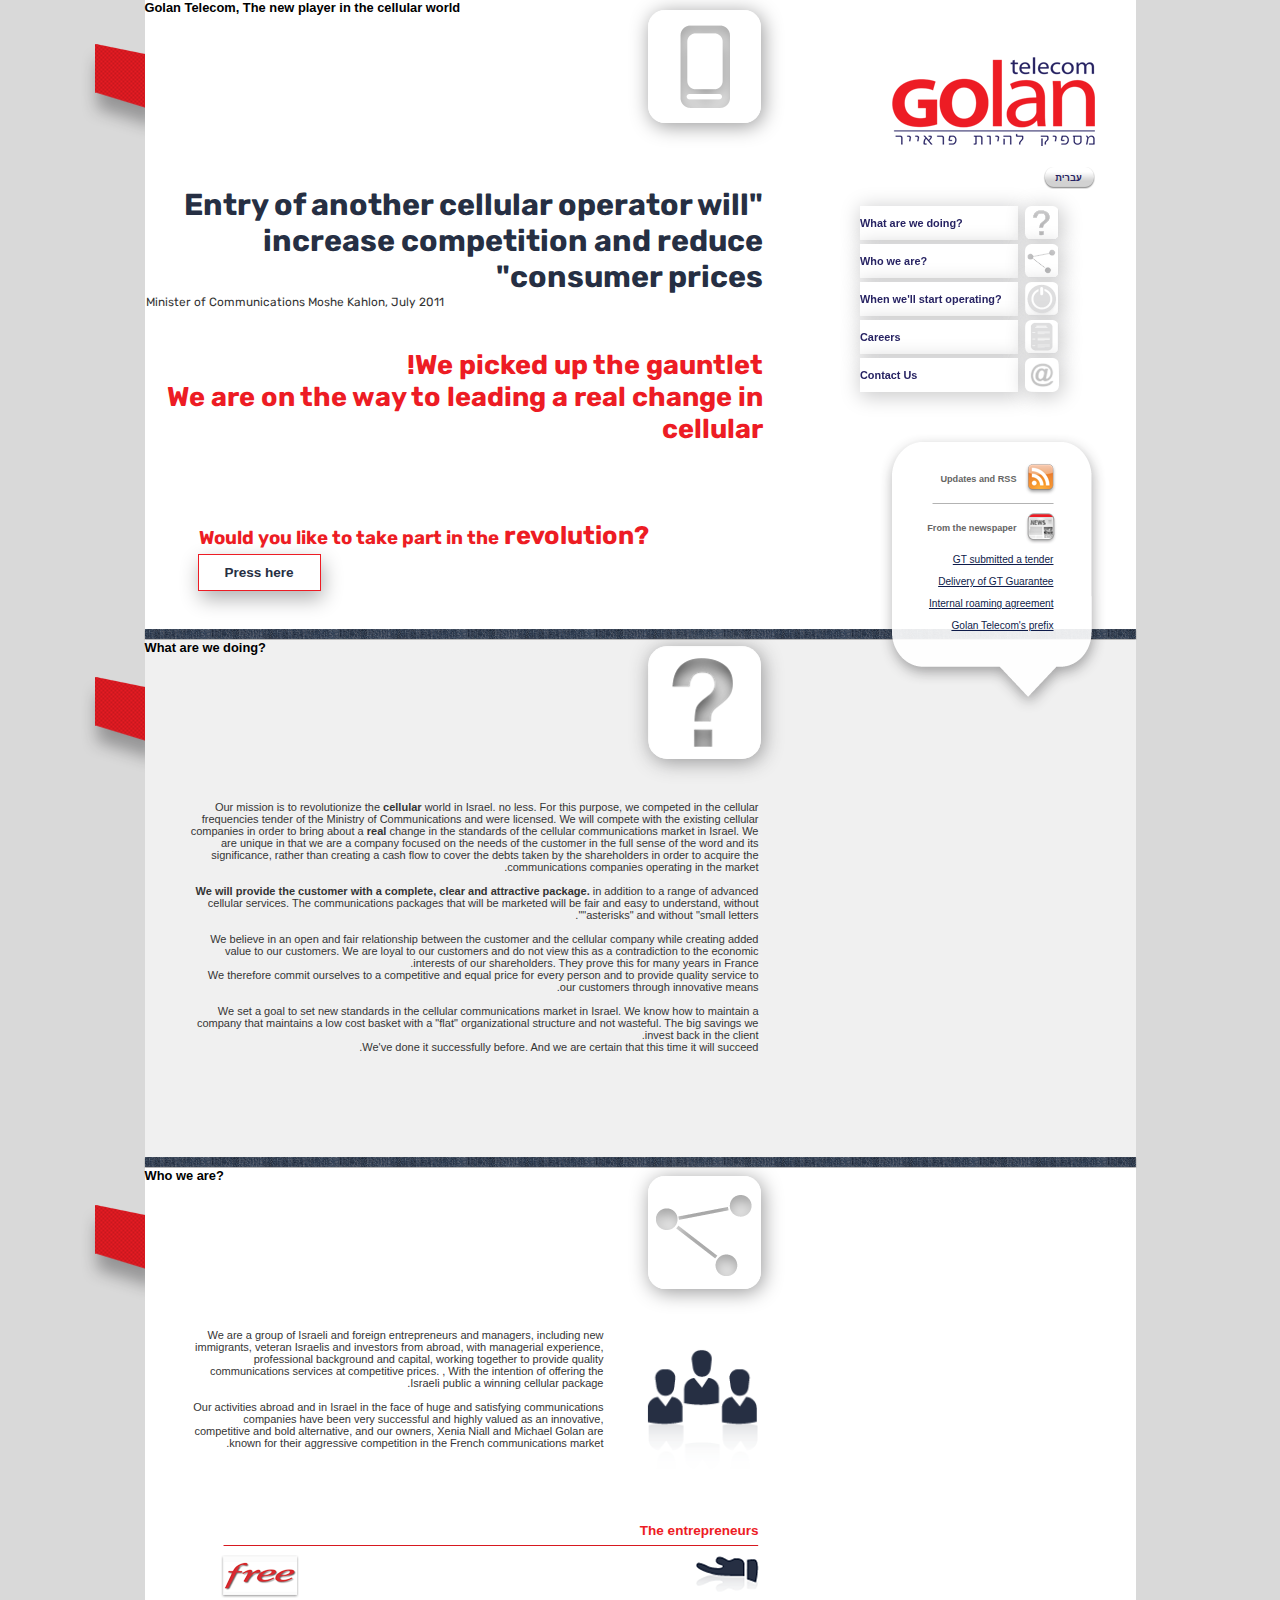
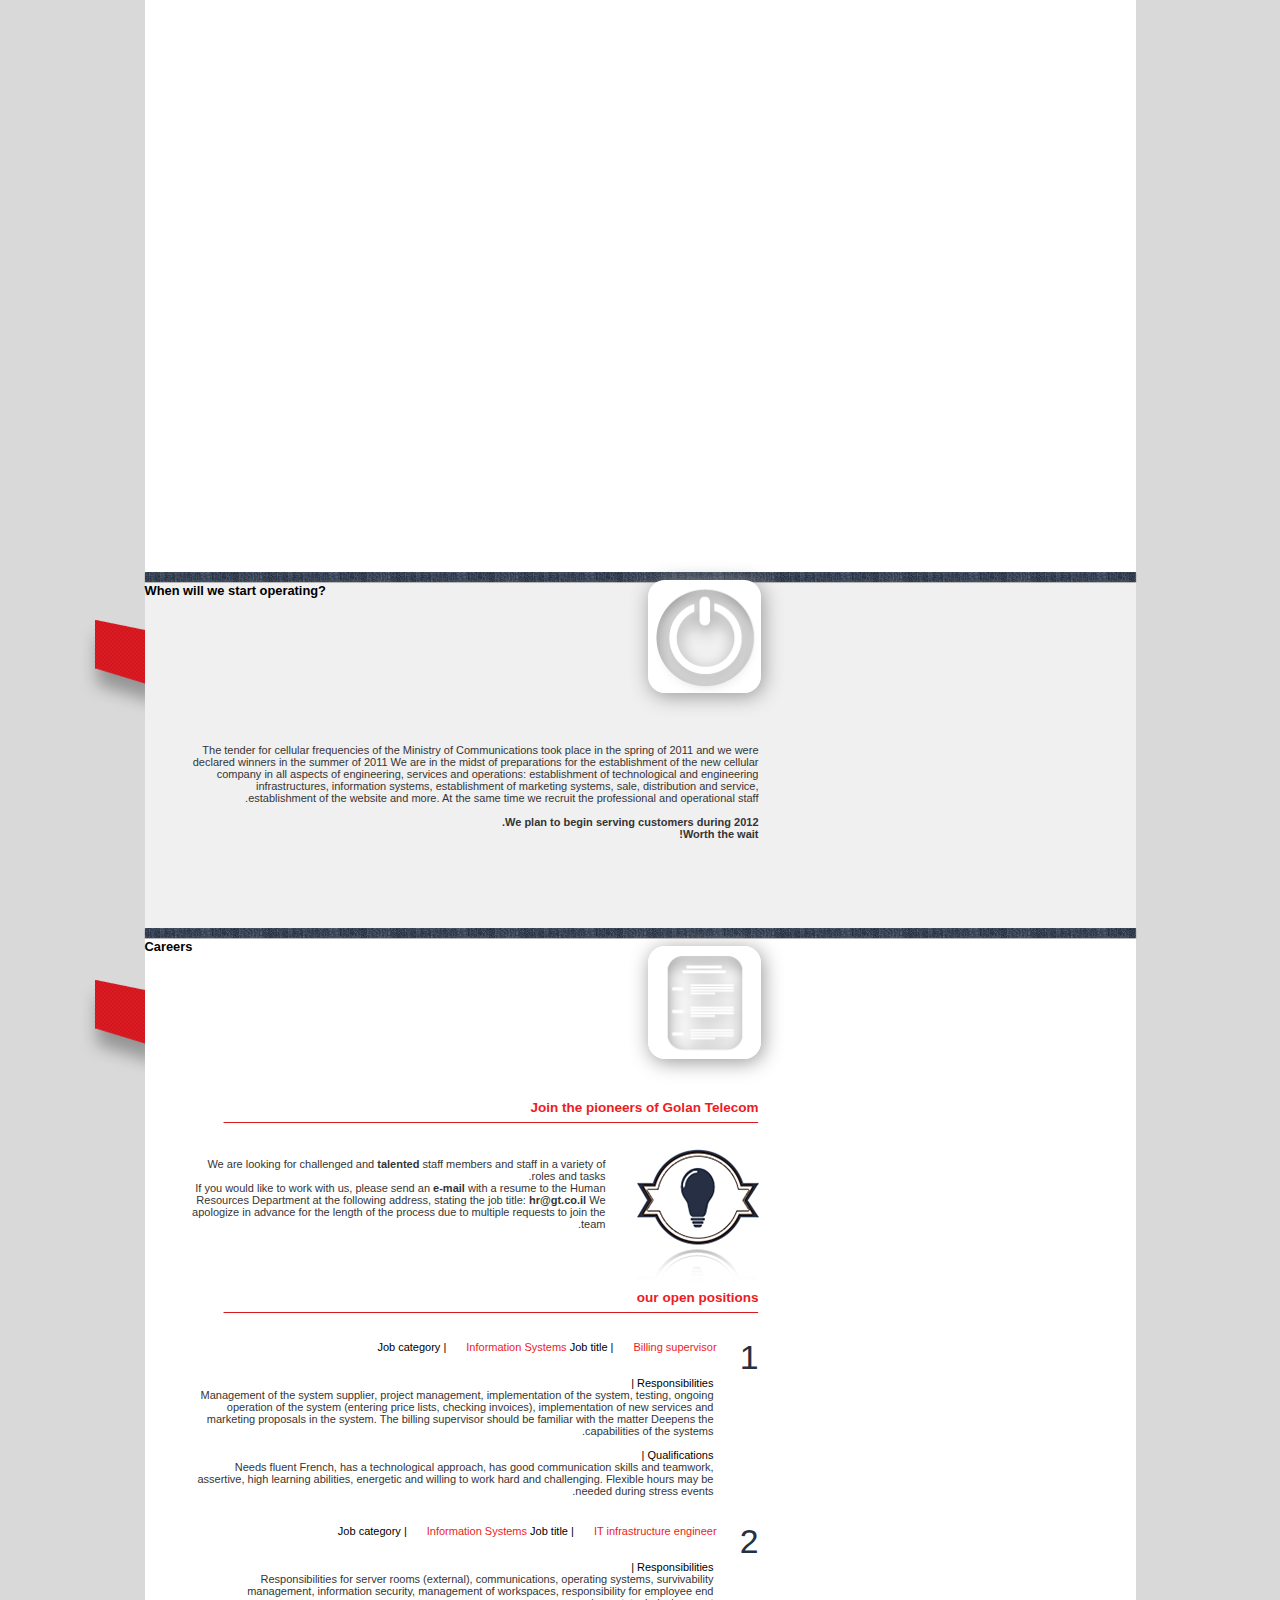
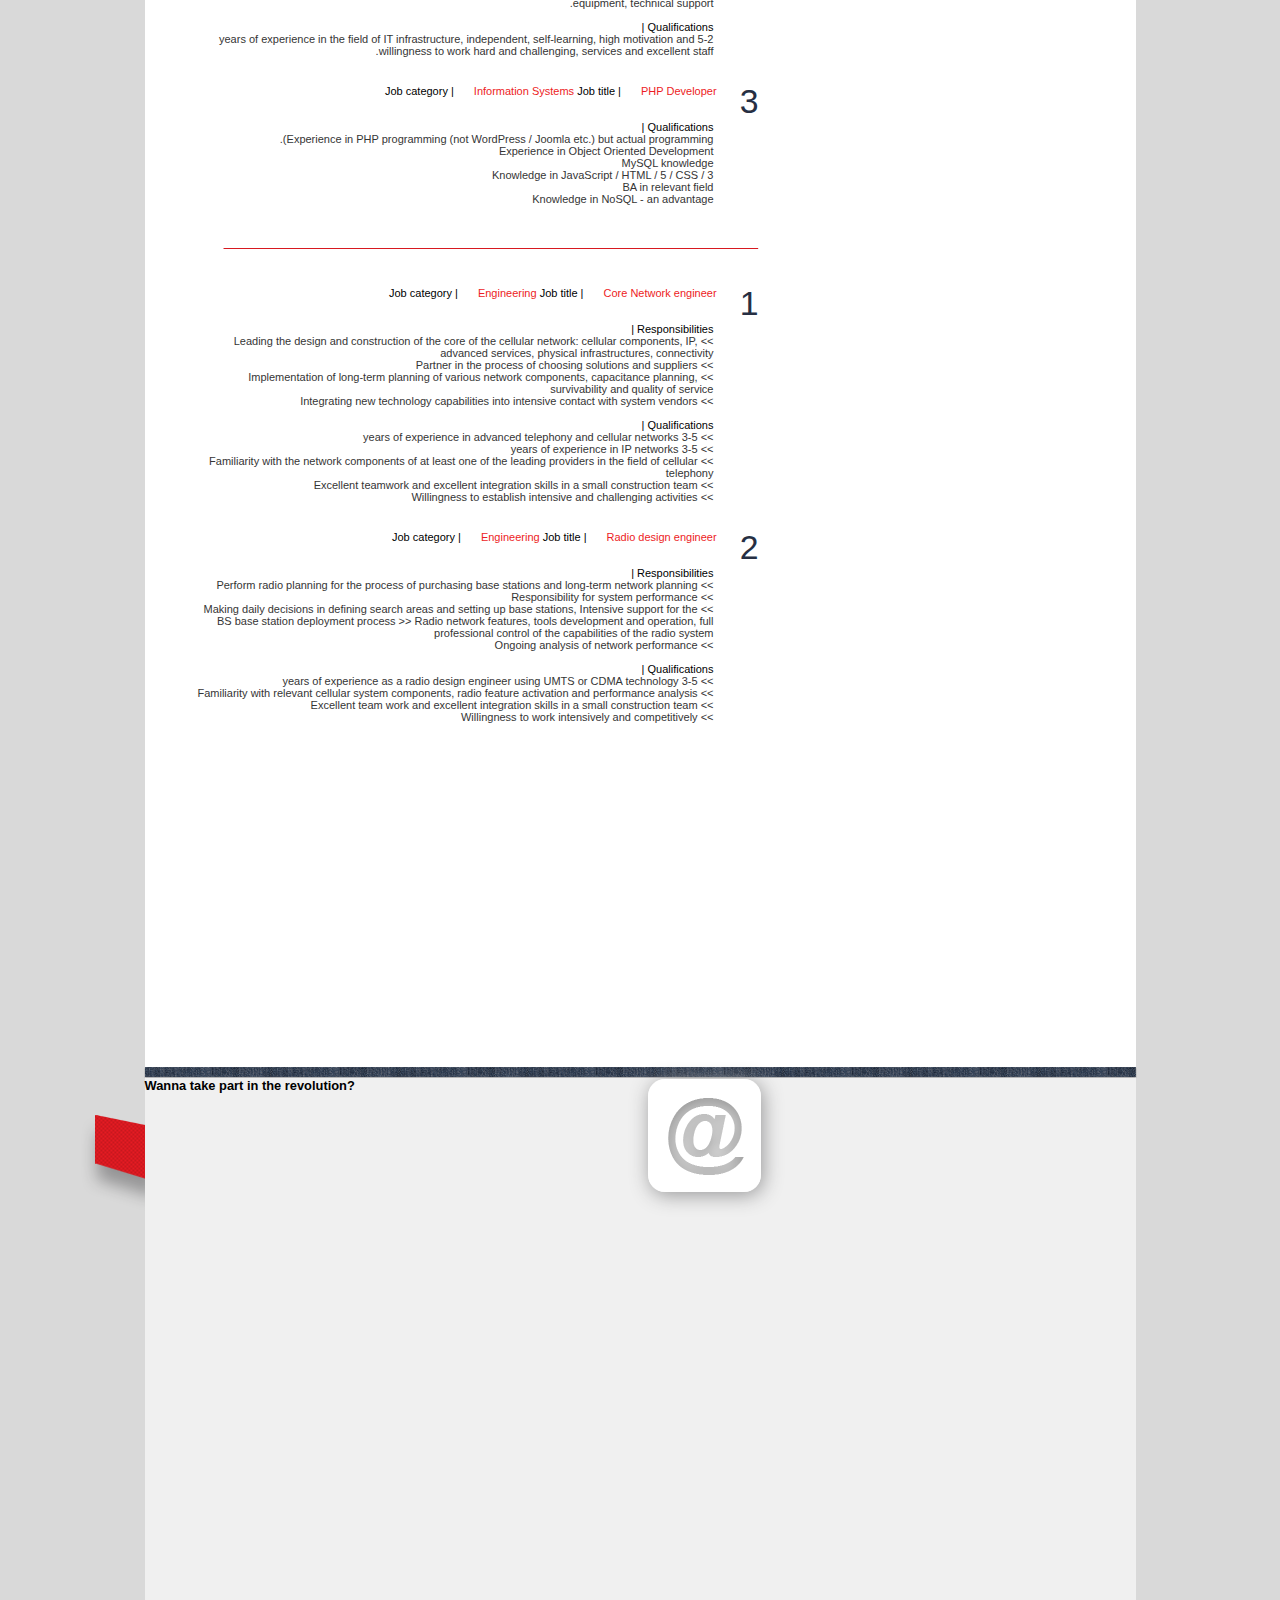
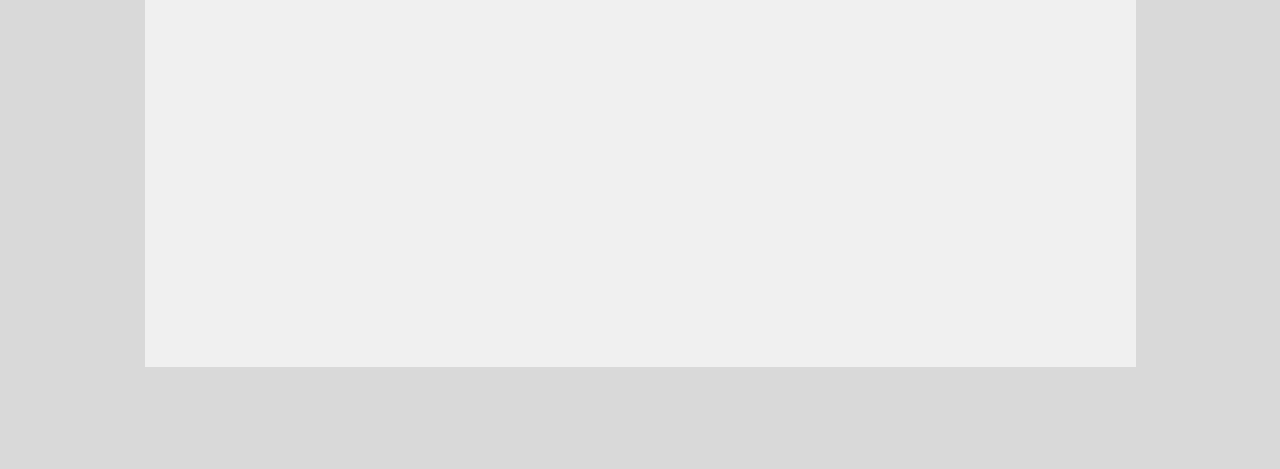
==== commit 93a7fa8f: "Get data from json for "how are we" section" ====
--- a/en-index.html
+++ b/en-index.html
@@ -392,7 +392,8 @@
                     <img src="images/hand.png">
                     <img src="images/logo_free.png">
                 </article>
-                <article class="entrepreneurs">
+                <section id="entrep-area"></section>
+                <!--<article class="entrepreneurs">
                     <h5>Ronen Shmueli
                         <span> || </span>
                         <span>Partner</span>
@@ -423,7 +424,7 @@
                         <b>Founders and owners of the NAF NAF fashion company, one of the leading clothing brands in Europe.
                         NAF NAF has revolutionized fashion in the world while bringing the elite fashion to the general public</b>
                     </p>
-                </article>
+                </article>-->
             </section>
             <span class="boundary-line"></span>
             <section id="when-we-start">
@@ -569,7 +570,7 @@
     <script src="includes/scripts.js"></script>
     <script>
         (function() {
-            //TODO
+            fetchJson("includes/entrep-en.json");
         })();
     </script>
 
--- a/includes/style.css
+++ b/includes/style.css
@@ -48,12 +48,20 @@
         background-color: #d9d9d9;
     }
 
-    h3 {
+    h1 {
+        width: 538px;
+        height: 48px;
+        background: url(../images/red-line.png);
         line-height: 48px;
         font-size: 1.538em;
         direction: rtl;
         color: white;
-        margin-right: 15px;
+        position: relative;
+        right: 50px;
+        top: 70px;
+        z-index: 13;
+        box-shadow: 1px 0px 20px 0px #858588;
+        padding-right: 15px;
     }
 
     nav {
@@ -192,14 +200,7 @@
     }
 
     .line {
-        background: url(../images/red-line.png);
-        display: inline-block;
-        width: 553px;
-        height: 48px;
-        position: relative;
-        right: 50px;
-        z-index: 13;
-        box-shadow: 1px 0px 20px 0px #858588;
+
     }
 
     .side-line {
@@ -559,7 +560,7 @@
 
     #who-are-we .line { top: 75px; }
 
-    #who-are-we .side-line { top: 27px; }
+    #who-are-we .side-line { top: 22px; }
 
     #who-are-we .title-icon{
         background-image: url(../images/whoarewe.png);
@@ -594,7 +595,7 @@
 
     #when-we-start .line { top: 61px; }
 
-    #when-we-start .side-line { top: 14px; }
+    #when-we-start .side-line { top: 22px; }
 
     #when-we-start .title-icon{
         background-image: url(../images/power.png);
@@ -633,7 +634,7 @@
 
     #contact-us .line { top: 68px; }
 
-    #contact-us .side-line { top: 20px; }
+    #contact-us .side-line { top: 22px; }
 
     #contact-us .title-icon{
         background-image: url(../images/shtrudel.png);
@@ -674,17 +675,136 @@
         bottom: 18px;
     }
 
-    #who-are-we-mobile, #when-we-start-mobile, #contact-us-mobile, #what-we-do-mobile, #careers-mobile {
+    #who-are-we-mobile, #when-we-start-mobile, #contact-us-mobile, #what-we-do-mobile, #careers-mobile, #nav-mobile {
         display: none;
     }
 
-    #nav-mobile {
-        display: none;
-    }
-
-
-
-} /*END of media for desktop */
+    #form-back {
+        direction: rtl;
+        background: url(../images/form-back.png) no-repeat;
+        width: 597px;
+        height: 511px;
+        position: relative;
+        bottom: 65px;
+        left: 37px;
+    }
+
+    #form-back > span {
+        background: url(../images/form-rounds.png) no-repeat;
+        height: 138px;
+        width: 167px;
+        display: block;
+        position: relative;
+        right: 437px;
+        top: 44px;
+    }
+
+    form {
+        height: 427px;
+        width: 563px;
+        margin: auto;
+        padding: 28px 50px 0px 0px;
+        color: #dedede;
+    }
+
+    form span {
+        font-weight: bold;
+        text-decoration: underline;
+        font-size: 1.23em;
+    }
+
+    form section:first-child, form section:nth-child(2) {
+        height: 87px;
+        width: 280px;
+        float: right;
+    }
+
+    input[type=text], input[type=email], input[type=tel] {
+        width: 193px;
+        margin: 7.5px 0px;
+        padding: 3.5px 8px 3.5px 0px;
+        border-radius: 14px;
+        border-style: unset;
+        box-shadow: inset 0px 0px 4px 1px #858588;
+    }
+
+    input[type=radio] {
+        -webkit-appearance: checkbox;
+        margin: 0 10px 0 0;
+        content: " ";
+        display: inline-block;
+        position: relative;
+        top: 5px;
+        width: 22px;
+        height: 22px;
+        background-color: ghostwhite;
+        box-shadow: inset 0px 0px 4px 1px #858588;
+    }
+
+    input[type=checkbox] {
+        width: 22px;
+        height: 22px;
+    }
+
+    input[type=submit] {
+        background: url(../images/form-submit.png) no-repeat;
+        width: 163px;
+        height: 87px;
+        border-style: none;
+        position: relative;
+        bottom: 30px;
+        right: 50px;
+        line-height: 87px;
+        font-size: 1.823em;
+        font-weight: bold;
+        color: white;
+    }
+
+    input[type=submit]:focus {
+        outline: 0;
+    }
+
+    form section:nth-child(5),form section:nth-child(7) {
+        margin-top: 10px;
+
+    }
+
+    form section:nth-child(8) {
+        margin-top: 20px;
+        display: inline-block;
+    }
+
+    form section:nth-child(8) label {
+        background-color: snow;
+        color: #484848;
+        font-size: 13px;
+        padding: 3.5px 5px 3.5px 0;
+        width: 233px;
+        vertical-align: super;
+        display: inline-block;
+        border-radius: 10px 0px 0px 10px;
+        margin: 4.5px 7px 4.5px 0;
+    }
+
+    form section:nth-child(7) > span:nth-child(4) {
+        margin-right: 20px;
+    }
+
+    form section:nth-child(7) > input:nth-child(5) {
+        width: 83px;
+        margin-right: 8px;
+    }
+
+    form section:nth-child(8) > span:nth-child(2) {
+        text-decoration: none;
+        font-weight: normal;
+        font-size: 1em;
+        margin-right: 73px;
+    }
+
+
+
+}/*END of media for desktop */
 
 /* WIDE MOBILE LAYOUT (LANDSCAPE/480PX)
 ----------------------------------------------- */
@@ -929,3 +1049,4 @@
     }
 
 }
+
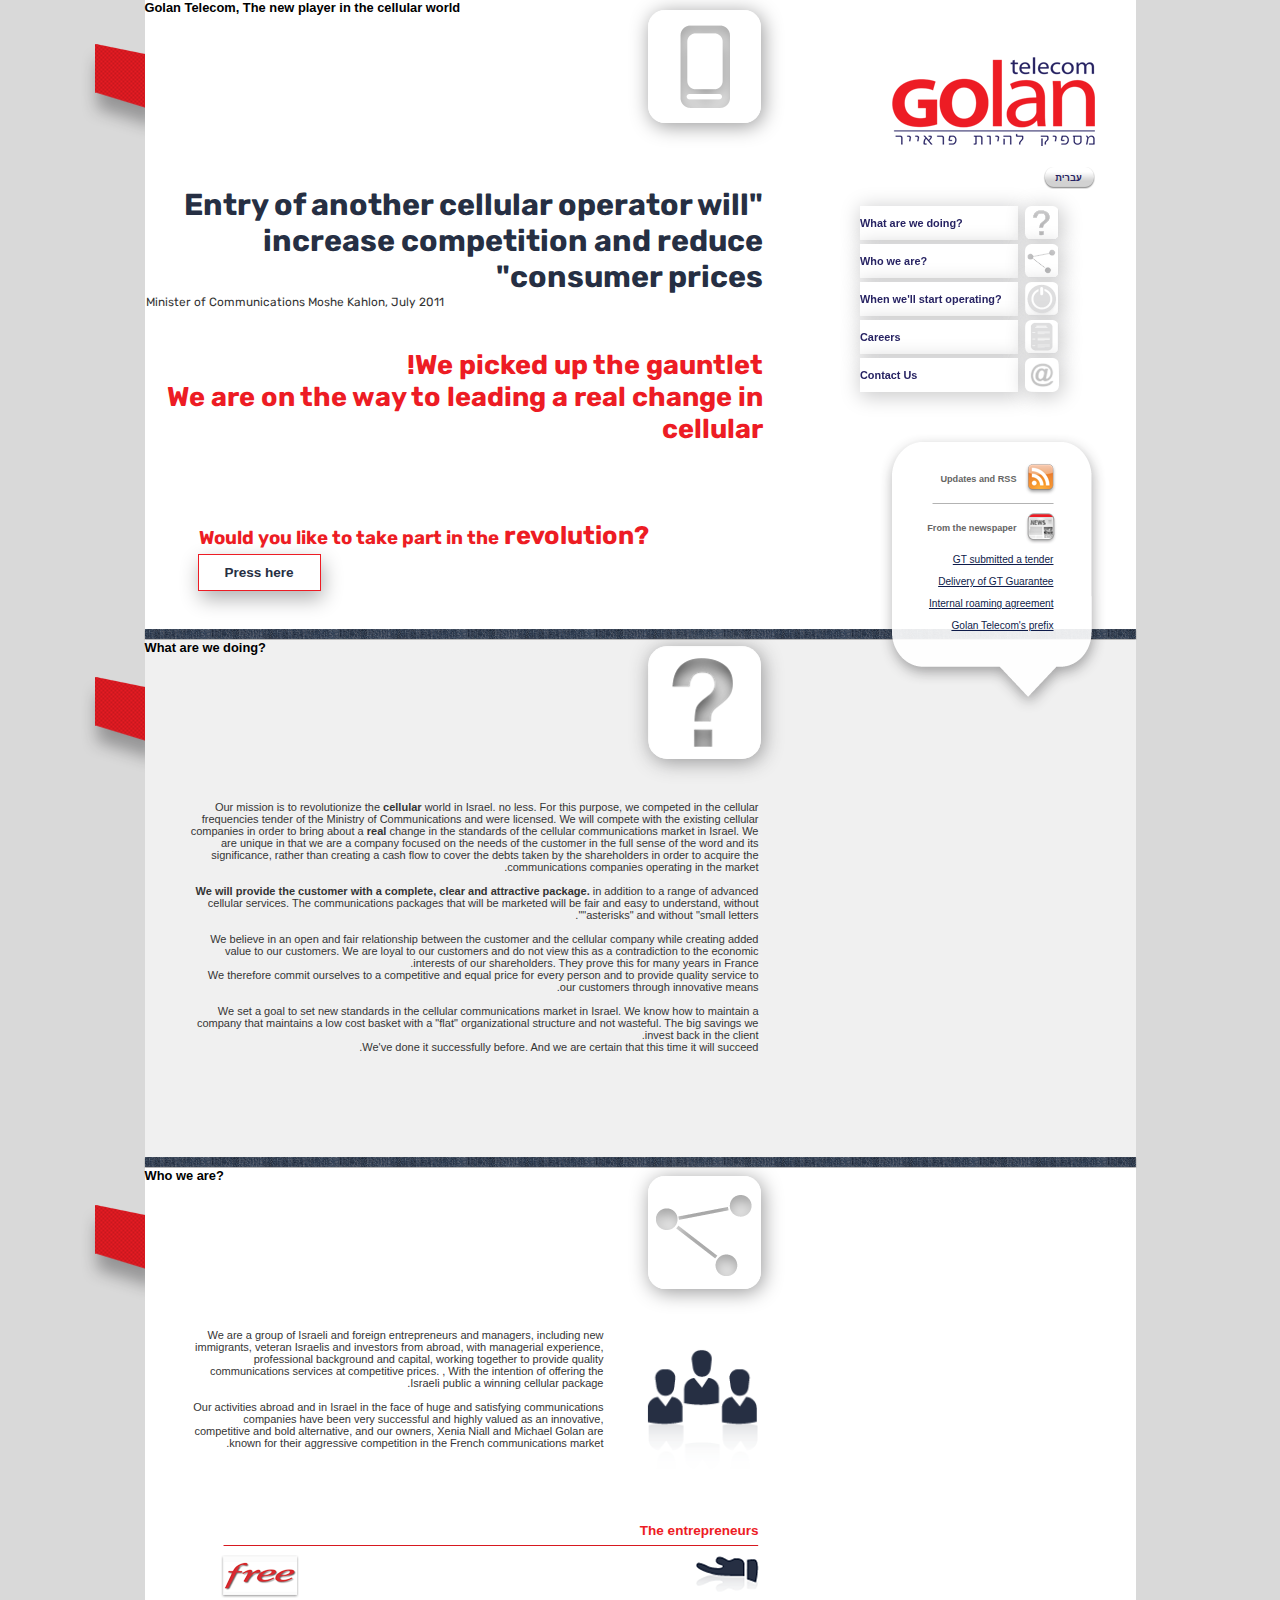
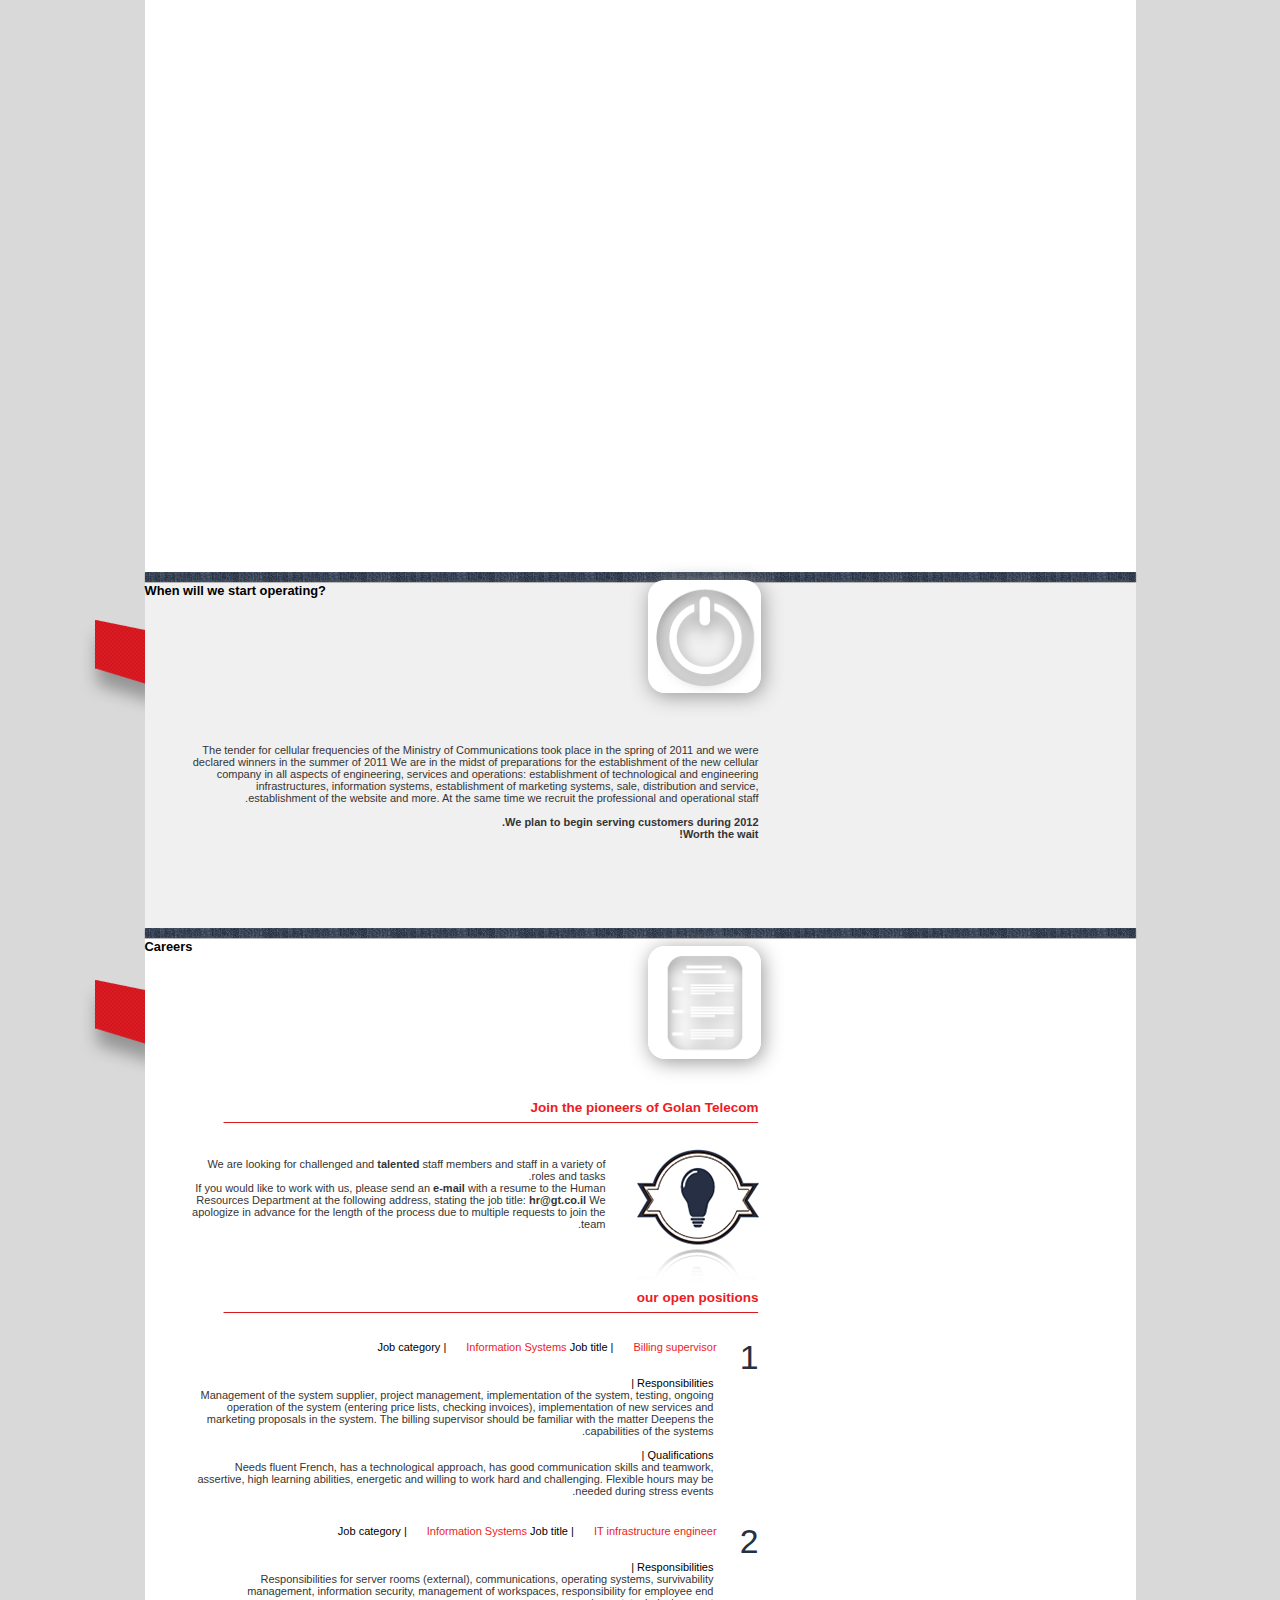
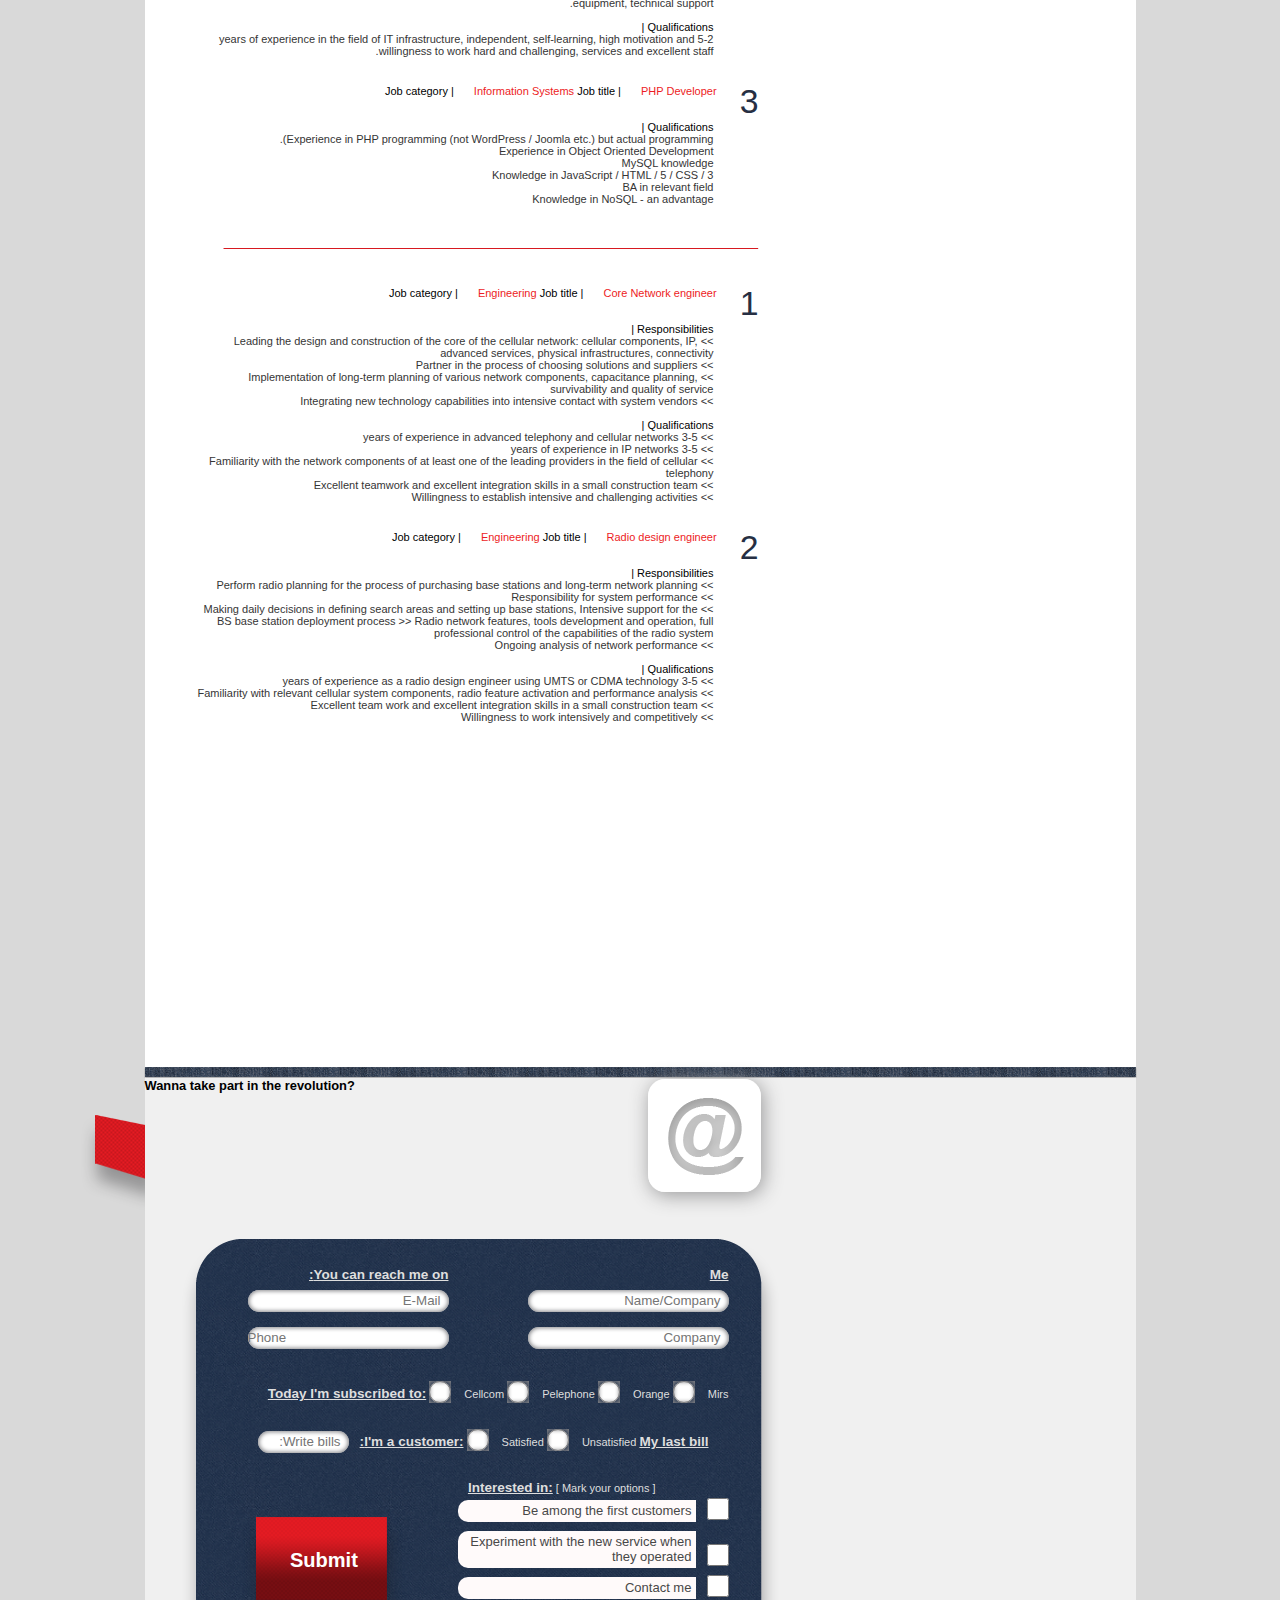
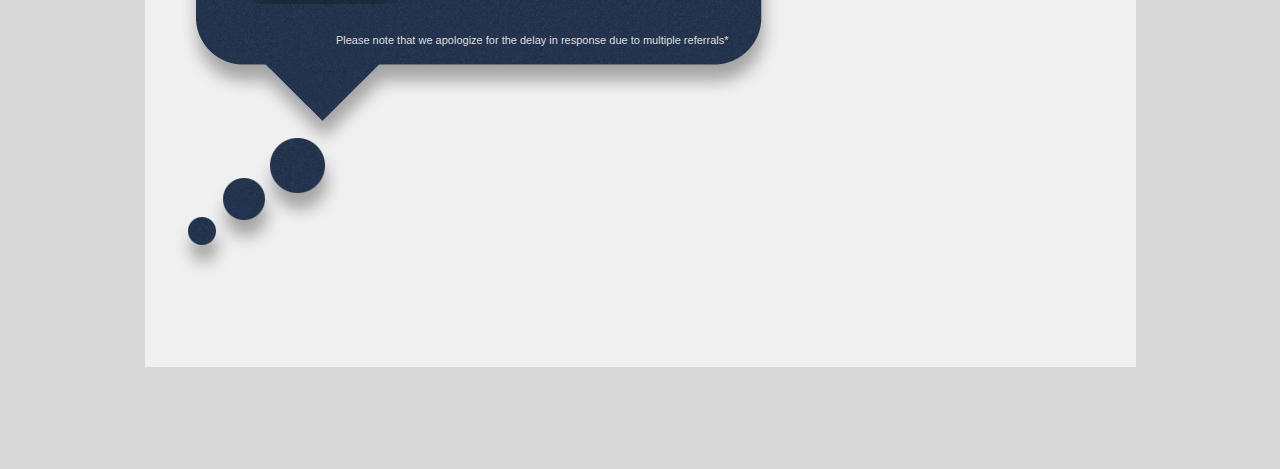
==== commit 430eca5b: "Form to English version" ====
--- a/en-index.html
+++ b/en-index.html
@@ -393,38 +393,6 @@
                     <img src="images/logo_free.png">
                 </article>
                 <section id="entrep-area"></section>
-                <!--<article class="entrepreneurs">
-                    <h5>Ronen Shmueli
-                        <span> || </span>
-                        <span>Partner</span>
-                    </h5>
-                    <p>
-                        A French resident, has a reputation as one of the most successful and leading telecommunications entrepreneurs in Europe. Entrepreneur and controlling shareholder of the telecommunications giant ILIAD-FREE, which led to a price revolution and services that changed the face of the map in the French communications market. Niall, known in Europe as the "monopoly shaker," built ILIAD-FREE as a company that provides millions of French citizens with a fair, unlimited use of high-speed internet, landline and international telephone services for a fixed fee of € 30 per month.
-                        <br><br>
-                         The price of the package, which caused a shock and revolution in the French communications market, has not changed since the company was founded more than 10 years ago. ILIAD-FREE is currently setting up the new mobile network in France, which will operate under the brand "FREE". Xavier Niall is also the owner of Le Monde, France's leading press group.
-                    </p>
-                </article>
-                <article class="entrepreneurs">
-                    <h5>Eran Avraham
-                        <span> || </span>
-                        <span>Director, Partner and CEO</span>
-                    </h5>
-                    <p>
-                        A new immigrant from France. He has extensive managerial and financial experience in the field of communications abroad and in Israel and served as CEO of the French telecommunications company ILIAD. Under the FREE brand, the company established a communications network for high-speed internet services, fixed and international telephony and hundreds of television channels.
-                        The marketing strategy of FREE caused an earthquake in the French communications market for the benefit of millions of customers and competitors.
-                        Thanks to the achievements of the ILIAD under his direction, Michael was awarded the prestigious 2005 BFM Prize as the Best Young Director in France. In Israel, he was involved in the acquisition and recovery of Hot Communications.
-                    </p>
-                </article>
-                <article class="entrepreneurs">
-                    <h5> Esti Zohar
-                        <span> || </span>
-                        <span>Partner</span>
-                    </h5>
-                    <p>
-                        <b>Founders and owners of the NAF NAF fashion company, one of the leading clothing brands in Europe.
-                        NAF NAF has revolutionized fashion in the world while bringing the elite fashion to the general public</b>
-                    </p>
-                </article>-->
             </section>
             <span class="boundary-line"></span>
             <section id="when-we-start">
@@ -558,14 +526,58 @@
                 <span class="line"><h3>Wanna take part in the revolution?</h3></span>
                 <span class="side-line"></span>
                 <span class="title-icon"></span>
-                <form>
-
-                </form>
+                <section id="form-back">
+                    <form>
+                        <section>
+                            <span>Me</span>
+                            <br>
+                            <input type="text" name="username" placeholder="Name/Company">
+                            <input type="text" name="company" placeholder="Company">
+                        </section>
+                        <section>
+                            <span>You can reach me on:</span>
+                            <input type="email" name="email" placeholder="E-Mail">
+                            <input type="tel" name="phone" placeholder="Phone">
+                        </section>
+                        <div class="clear"></div>
+                        <br>
+                        <section>
+                            <span>Today I'm subscribed to:</span>
+                            <label><input type="radio" name="subscription" value="cellcom"> Cellcom</label>
+                            <label><input type="radio" name="subscription" value="pelephone" placeholder=" "> Pelephone</label>
+                            <label><input type="radio" name="subscription" value="orange"> Orange </label>
+                            <label><input type="radio" name="subscription" value="mirs"> Mirs </label>
+                        </section>
+                        <br>
+                        <section>
+                            <span>I'm a customer:</span>
+                            <label><input type="radio" name="satisfaction" value="yes"> Satisfied </label>
+                            <label><input type="radio" name="satisfaction" value="no"> Unsatisfied </label>
+                            <span>My last bill:</span>
+                            <input type="text" id="bill" name="bill" placeholder="Write bills:">
+                            <br>
+                        </section>
+                        <section>
+                            <span>Interested in:</span>
+                            <span>[ Mark your options ]</span>
+                            <br>
+                            <input type="checkbox" name="interests[]" value="first-customer">
+                            <label>Be among the first customers</label>
+                            <br>
+                            <input type="checkbox" name="interests[]" value="try-services">
+                            <label>Experiment with the new service when they operated</label>
+                            <br>
+                            <input type="checkbox" name="interests[]" value="contact-me">
+                            <label>Contact me</label>
+                        </section>
+                        <input type="submit" value="Submit">
+                        <p>*Please note that we apologize for the delay in response due to multiple referrals</p>
+                    </form>
+                    <span></span>
+                </section>
             </section>
         </main>
     </div>
-
-
 
     <script src="includes/scripts.js"></script>
     <script>
@@ -573,7 +585,5 @@
             fetchJson("includes/entrep-en.json");
         })();
     </script>
-
-
 </body>
 </html>--- a/includes/style.css
+++ b/includes/style.css
@@ -1044,6 +1044,10 @@
         direction: rtl;
     }
 
+    #en-version {
+        direction:ltr !important;
+    }
+
     #en-version #nav-mobile article {
         direction:ltr;
     }
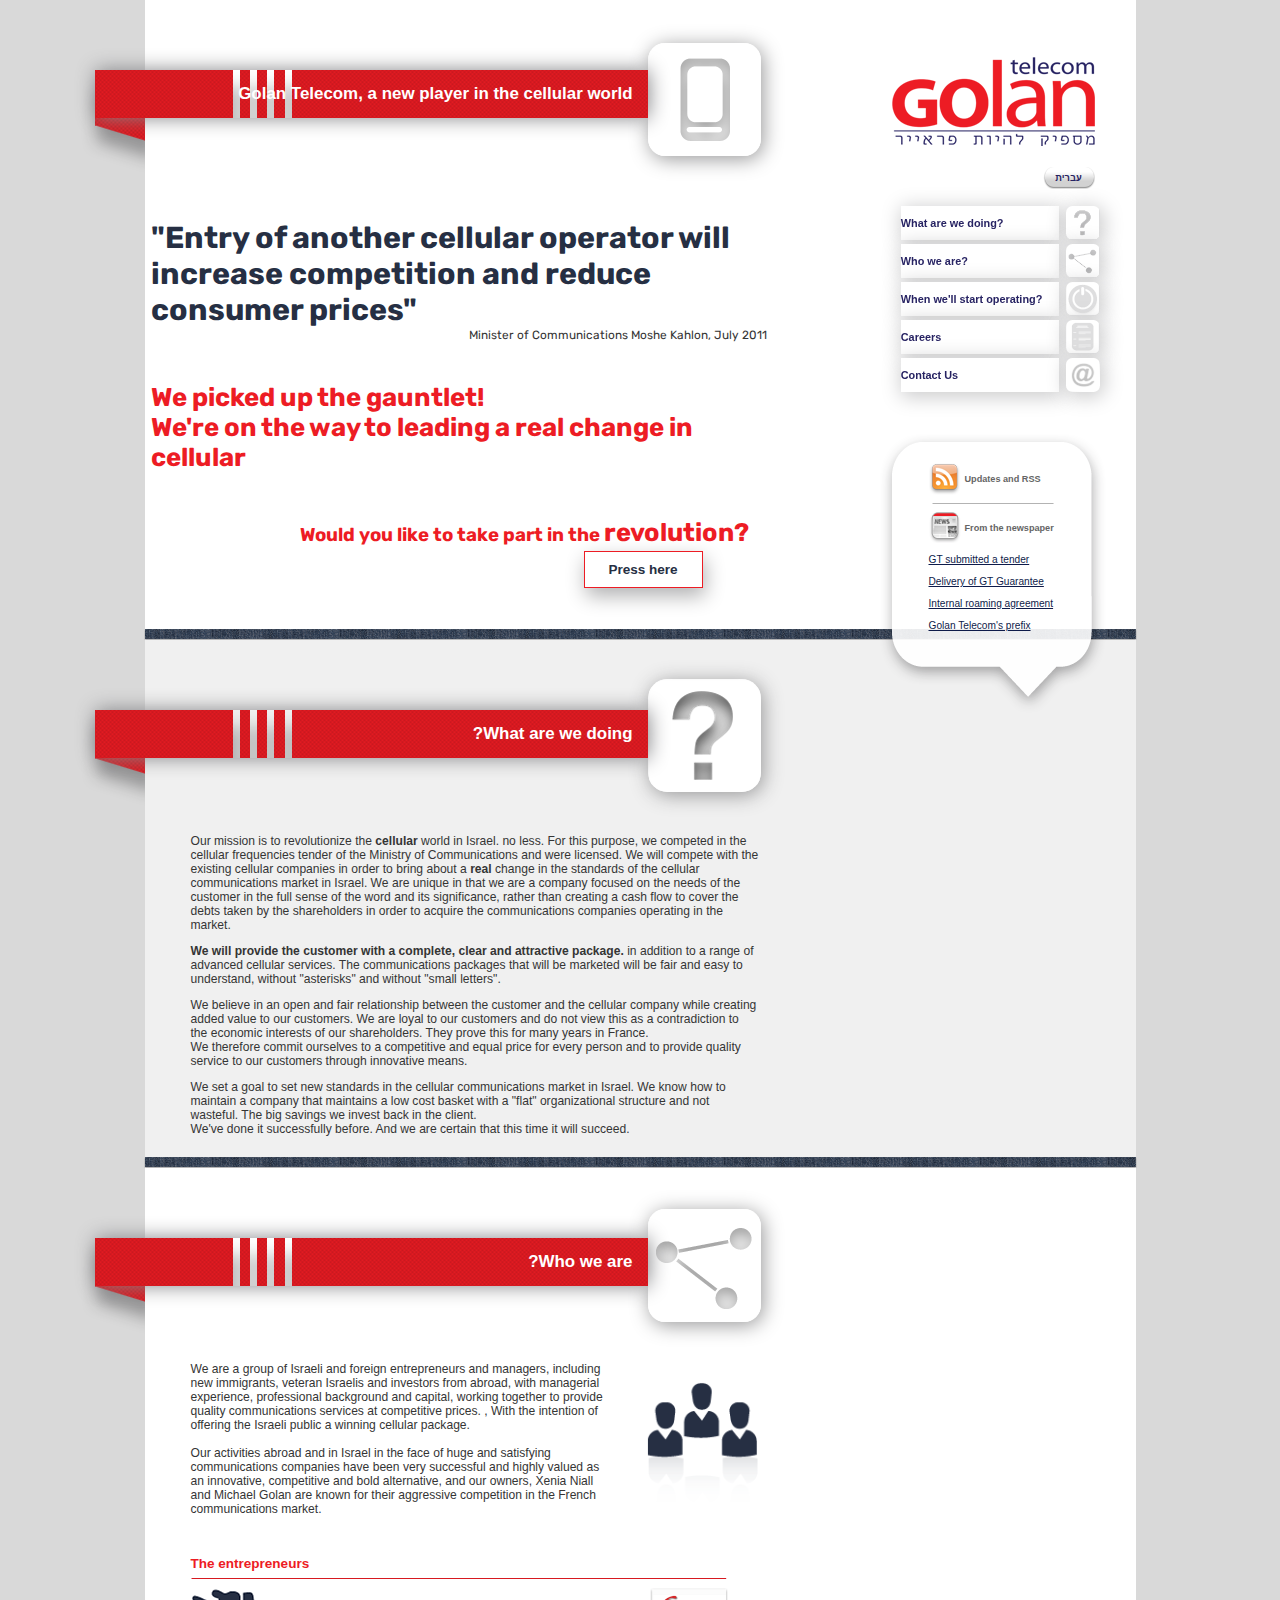
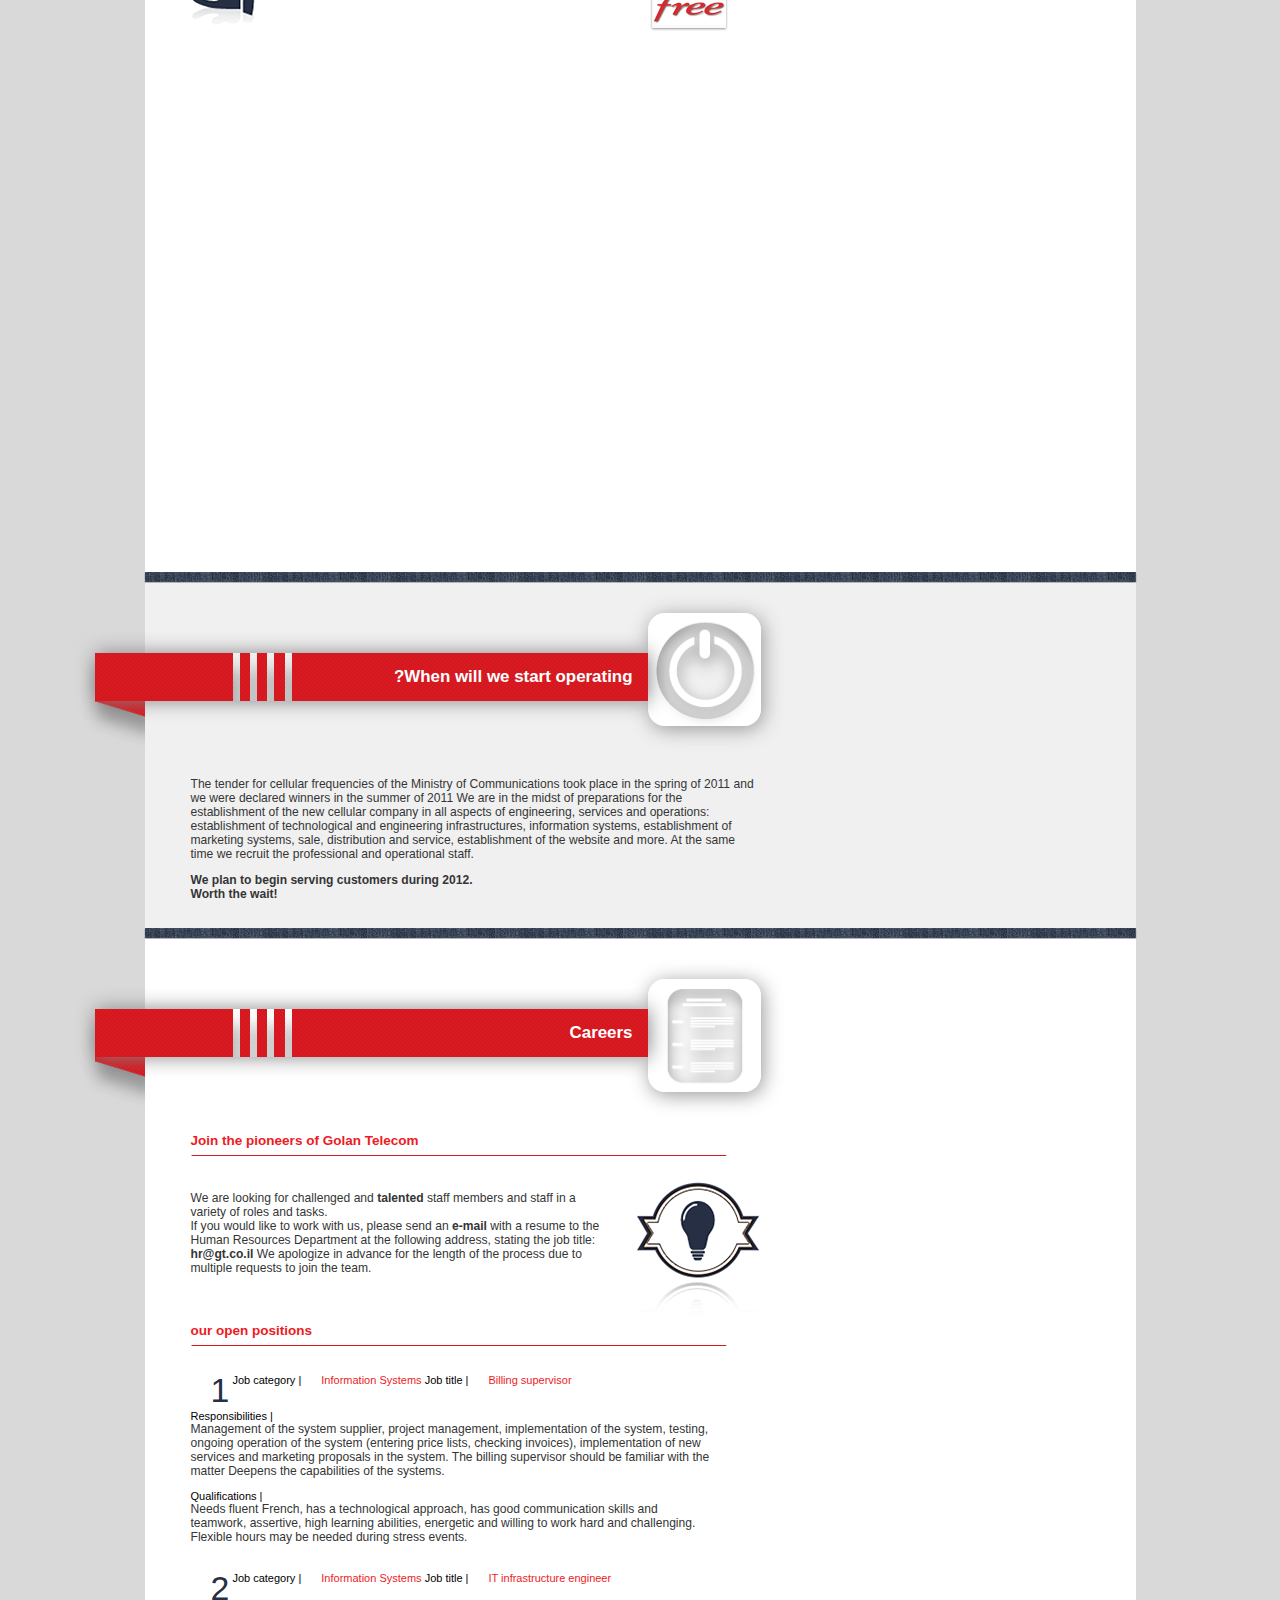
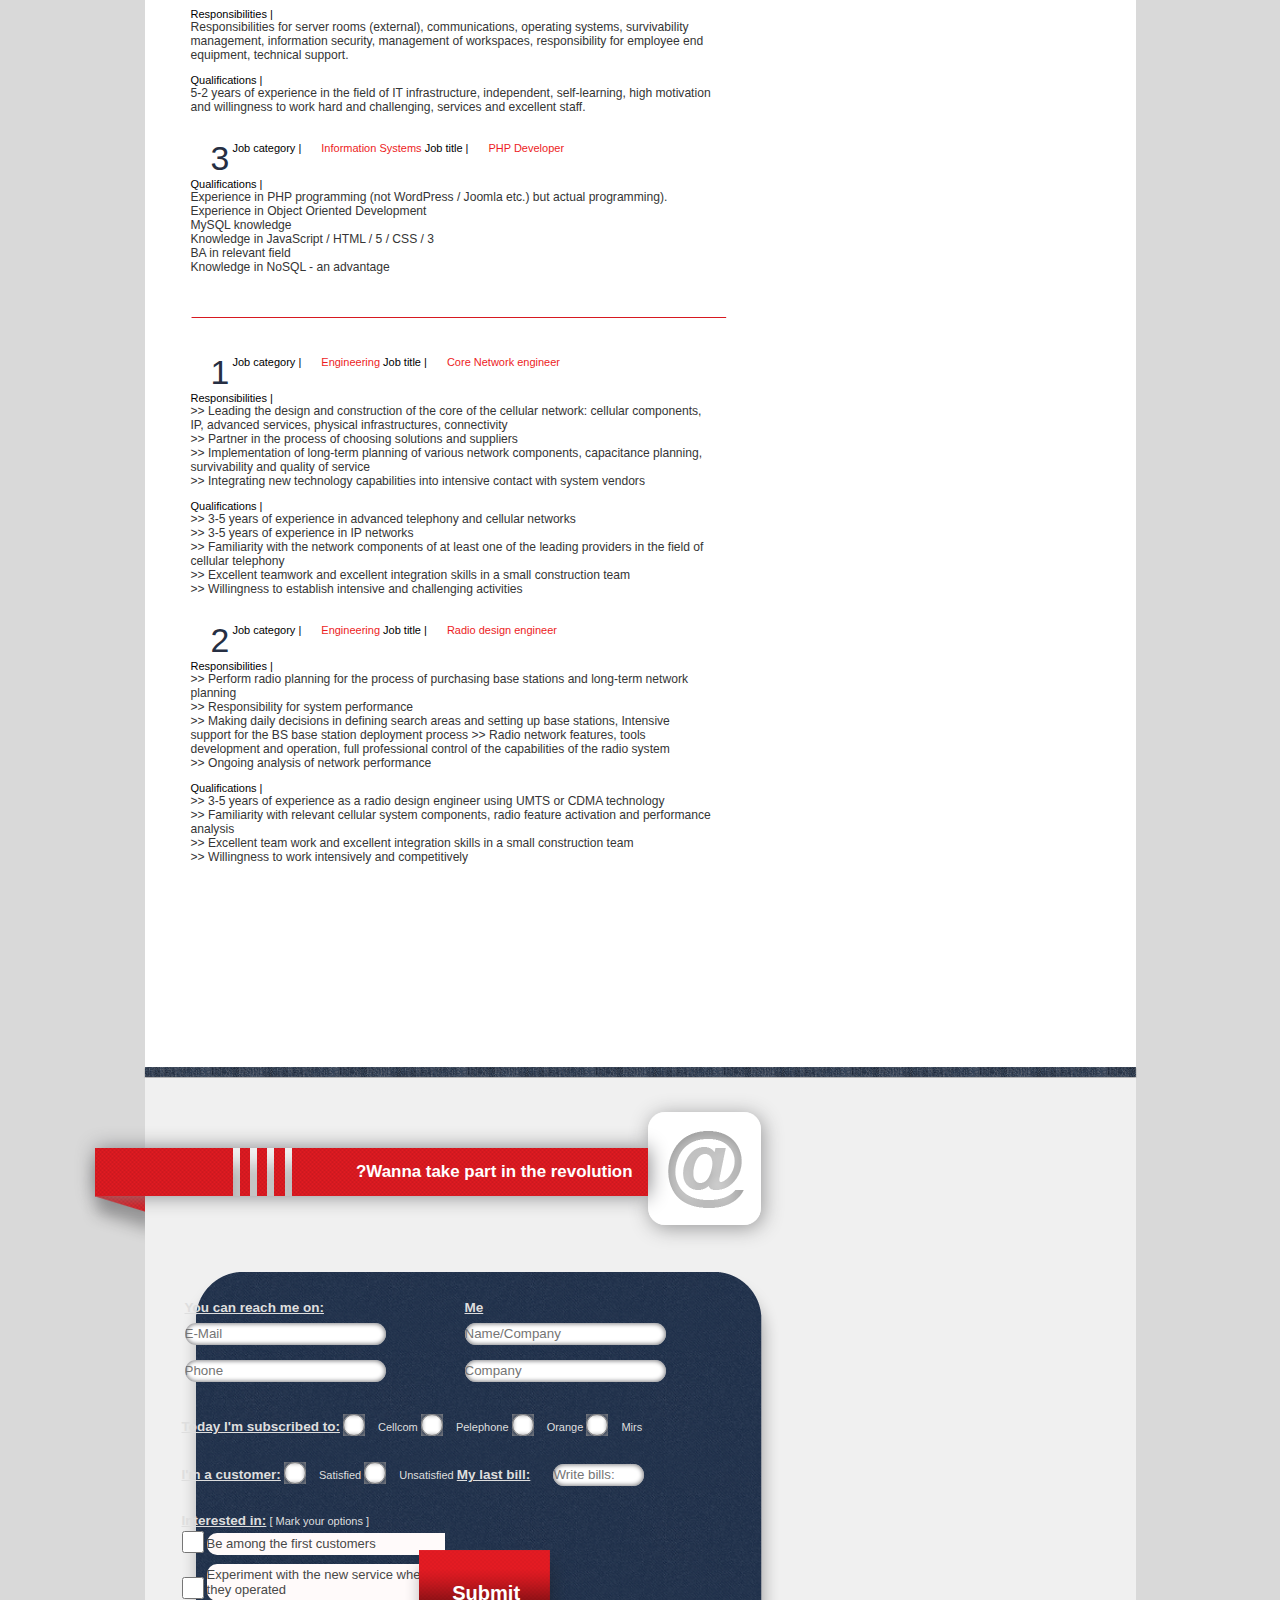
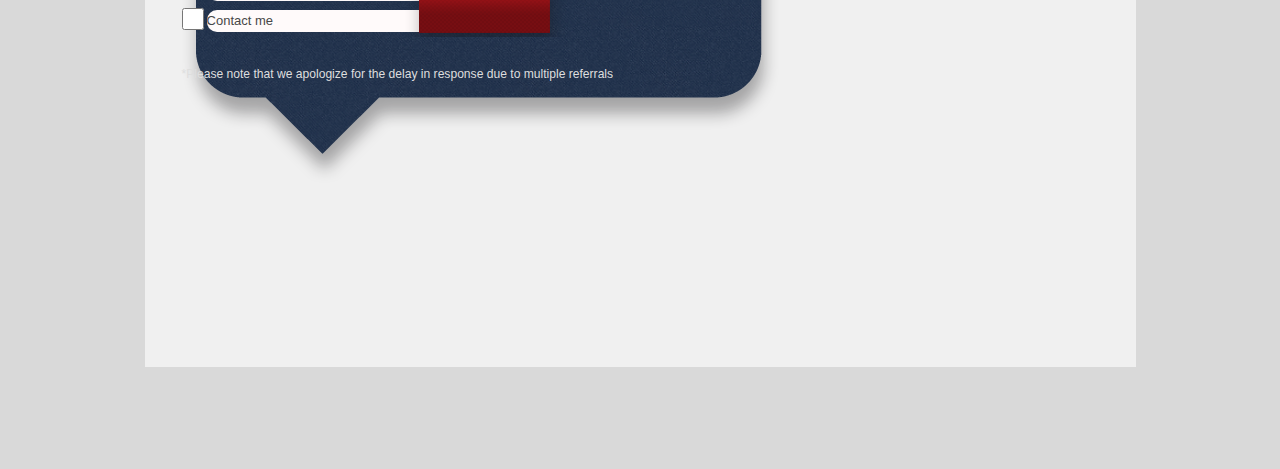
==== commit 8feab68b: "Fixing css on English version" ====
--- a/en-index.html
+++ b/en-index.html
@@ -16,14 +16,14 @@
             <a class="lang" href="index.html"><b>עברית</b></a>
         </header>
         <section id="golan-telecom-top">
-            <span class="line"><h3>Golan Telecom, The new player in the cellular world</h3></span>
+            <h1>Golan Telecom, a new player in the cellular world</h1>
             <span class="side-line"></span>
             <span class="title-icon"></span>
             <article>
                 <p><b>"Entry of another cellular operator will increase competition and reduce consumer prices"</b></p>
                 <span>Minister of Communications Moshe Kahlon, July 2011</span>
                 <p><b>We picked up the gauntlet! <br>
-                    We are on the way to leading a real change in cellular</b></p>
+                    We're on the way to leading a real change in cellular</b></p>
                 <p><b>Would you like to take part in the <span>revolution?</span></b></p>
                 <a href="#contact-us">Press here</a>
             </article>
@@ -351,7 +351,7 @@
         <!-- /END OF NAV AND MAIN VERSION FOR MOBILE-->
         <main>
             <section id="what-we-do">
-                <span class="line"><h3>What are we doing?</h3></span>
+                <h1>What are we doing?</h1>
                 <span class="side-line"></span>
                 <span class="title-icon"></span>
                 <article>
@@ -377,7 +377,7 @@
             </section>
             <span class="boundary-line"></span>
             <section id="who-are-we">
-                <span class="line"><h3>Who we are?</h3></span>
+                <h1>Who we are?</h1>
                 <span class="side-line"></span>
                 <span class="title-icon"></span>
                 <article>
@@ -396,7 +396,7 @@
             </section>
             <span class="boundary-line"></span>
             <section id="when-we-start">
-                <span class="line"><h3>When will we start operating?</h3></span>
+                <h1>When will we start operating?</h1>
                 <span class="side-line"></span>
                 <span class="title-icon"></span>
                 <article>
@@ -414,7 +414,7 @@
             </section>
             <span class="boundary-line"></span>
             <section id="careers">
-                <span class="line"><h3>Careers</h3></span>
+                <h1>Careers</h1>
                 <span class="side-line"></span>
                 <span class="title-icon"></span>
                 <article>
@@ -523,7 +523,7 @@
             </section>
             <span class="boundary-line"></span>
             <section id="contact-us">
-                <span class="line"><h3>Wanna take part in the revolution?</h3></span>
+                <h1>Wanna take part in the revolution?</h1>
                 <span class="side-line"></span>
                 <span class="title-icon"></span>
                 <section id="form-back">
--- a/includes/style.css
+++ b/includes/style.css
@@ -20,8 +20,16 @@
     font-size: 11px;
 }
 
-#en-version nav {
+#en-version main, #en-version aside article,
+#en-version #golan-telecom-top article p:first-child, #en-version #golan-telecom-top article p:nth-child(3),
+#en-version #golan-telecom-top article p:nth-child(4), #en-version #golan-telecom-top article p:nth-child(4) span, #en-version article,
+#en-version #what-we-do article, #en-version #when-we-start article, #en-version #who-are-we article , #en-version #careers article, #en-version #form-back
+{
     direction: ltr;
+}
+
+#en-version #golan-telecom-top article p:first-child {
+    margin-left: 6px;
 }
 
 a {
@@ -69,7 +77,7 @@
         height: 188px;
         margin-right: 42px;
         position: fixed;
-        right: 179px;
+        right: 14.2%;
         top: 206px;
         z-index: 10;
         direction: rtl;
@@ -199,10 +207,6 @@
         background: url(../images/at-hover.png) no-repeat;
     }
 
-    .line {
-
-    }
-
     .side-line {
         background: url(../images/red-line-back.png);
         display: block;
@@ -233,8 +237,6 @@
         right: 1px;
         z-index: 0;
     }
-
-
 
     aside {
         width: 226px;
@@ -449,12 +451,58 @@
     }
 
     #en-version #golan-telecom-top article p:nth-child(4) {
+        left: 155px;
+    }
+
+    #en-version #golan-telecom-top article span:nth-child(2) {
+        margin-left: 1px;
+        position: relative;
+        left: 323px;
+    }
+
+    #en-version #golan-telecom-top article p:nth-child(3) {
+        margin-left: 6px;
+        margin-bottom: 45px;
+        font-size: 2.34em;
+    }
+
+    #en-version #golan-telecom-top article span {
+        margin: 0;
+    }
+
+    #en-version #golan-telecom-top article a {
+        position: relative;
+        left: 386px;
+        padding: 10px 24px;
+    }
+
+    #en-version #who-are-we > article > img:nth-child(6) {
+        left: 392px;
+    }
+
+    #en-version p {
+        font-size: 1.1em;
+    }
+
+    #en-version aside h5 {
+        padding-left: 36px;
+        margin-left: 49px;
         direction: ltr;
-        right: -54px;
-    }
-
-    #en-version #golan-telecom-top article span{
-        margin-left: 1px;
+        background-position: unset;
+        padding-right: 0px;
+    }
+
+    #en-version aside > ul {
+        direction: ltr;
+        width: 177px;
+    }
+
+    #en-version #nav-list {
+        direction: ltr;
+    }
+
+    #en-version nav {
+        right: 10.8%;
     }
 
     #golan-telecom-top article p:nth-child(4){
@@ -519,7 +567,6 @@
     }
 
 
-
     #golan-telecom-top .line { top: 76px; }
 
     #golan-telecom-top .side-line { top: 29px; }
@@ -837,9 +884,8 @@
 
     #golan-telecom-top article p:first-child,
     #golan-telecom-top article span:nth-child(2),
-    #golan-telecom-top h3,
-    aside,
-    .lang{
+    #golan-telecom-top h3, #golan-telecom-top h1,
+    aside, .lang{
         display: none;
     }
 
@@ -1044,10 +1090,6 @@
         direction: rtl;
     }
 
-    #en-version {
-        direction:ltr !important;
-    }
-
     #en-version #nav-mobile article {
         direction:ltr;
     }
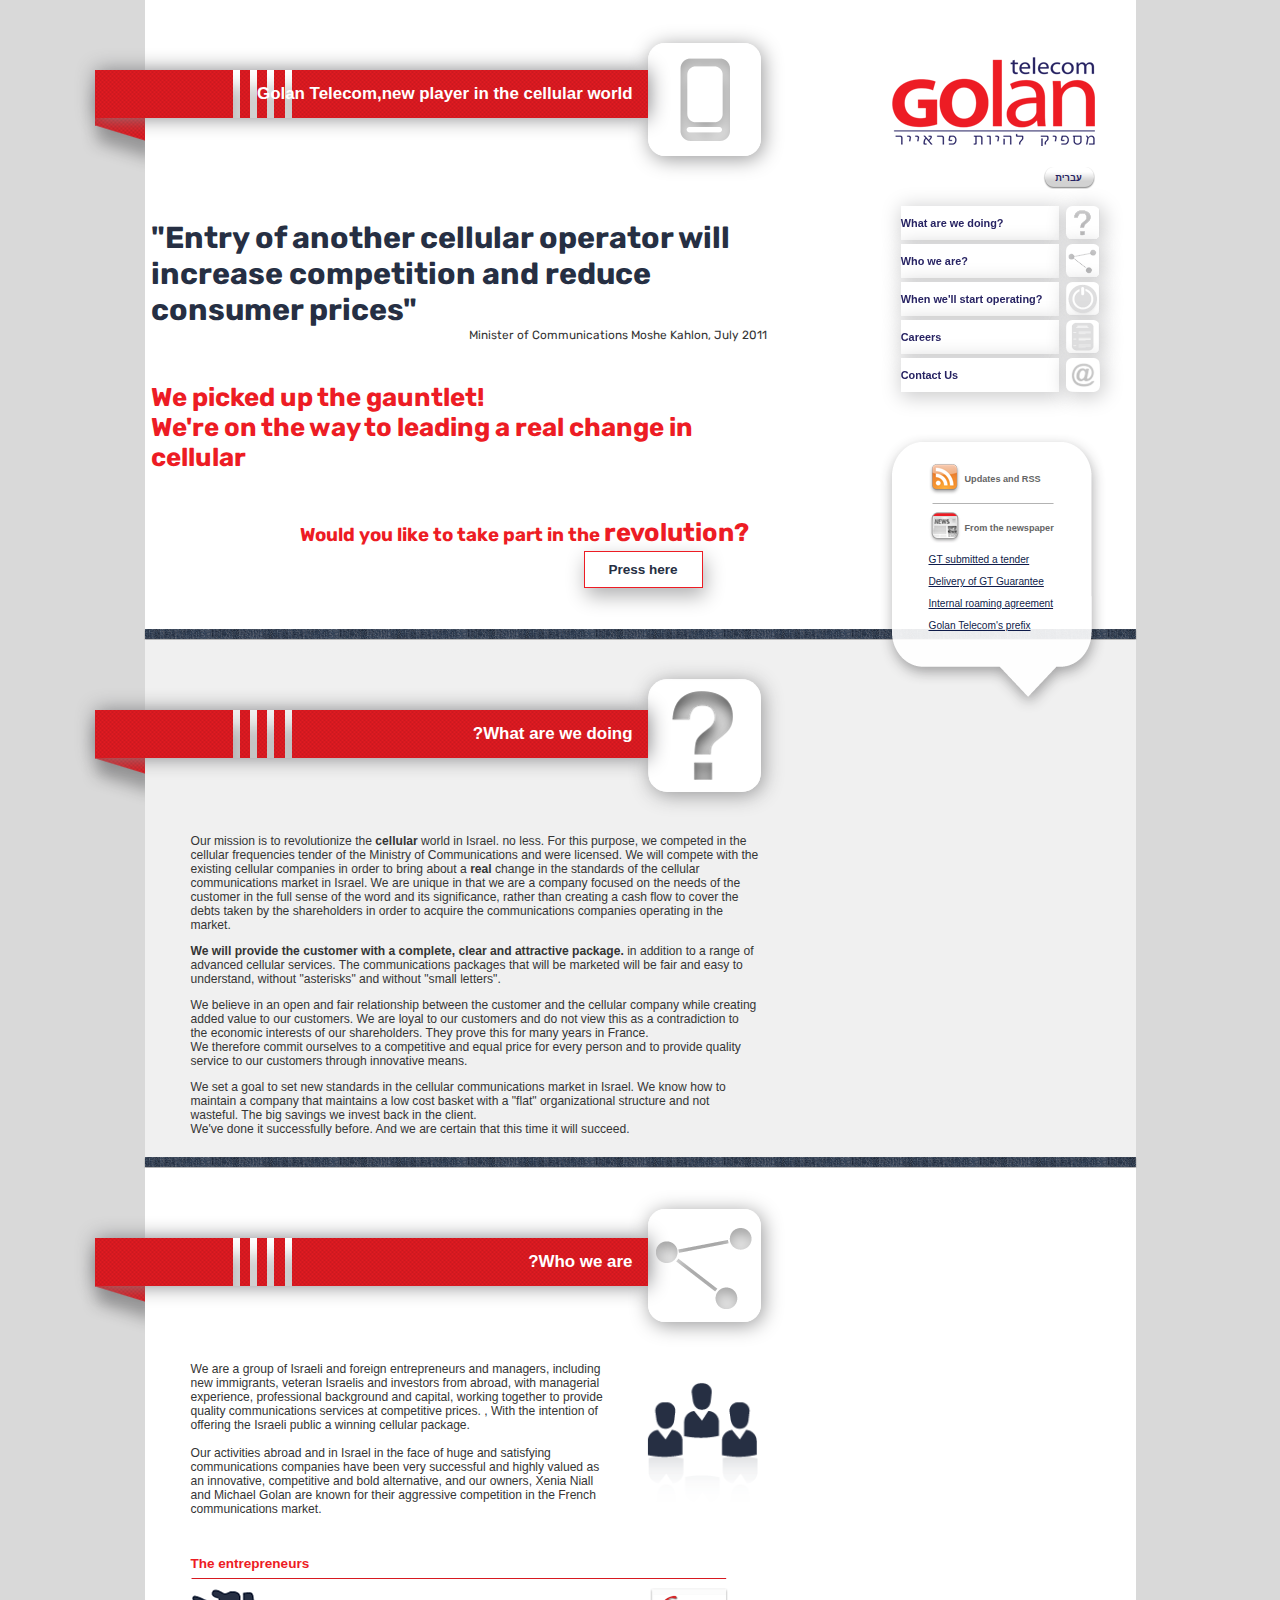
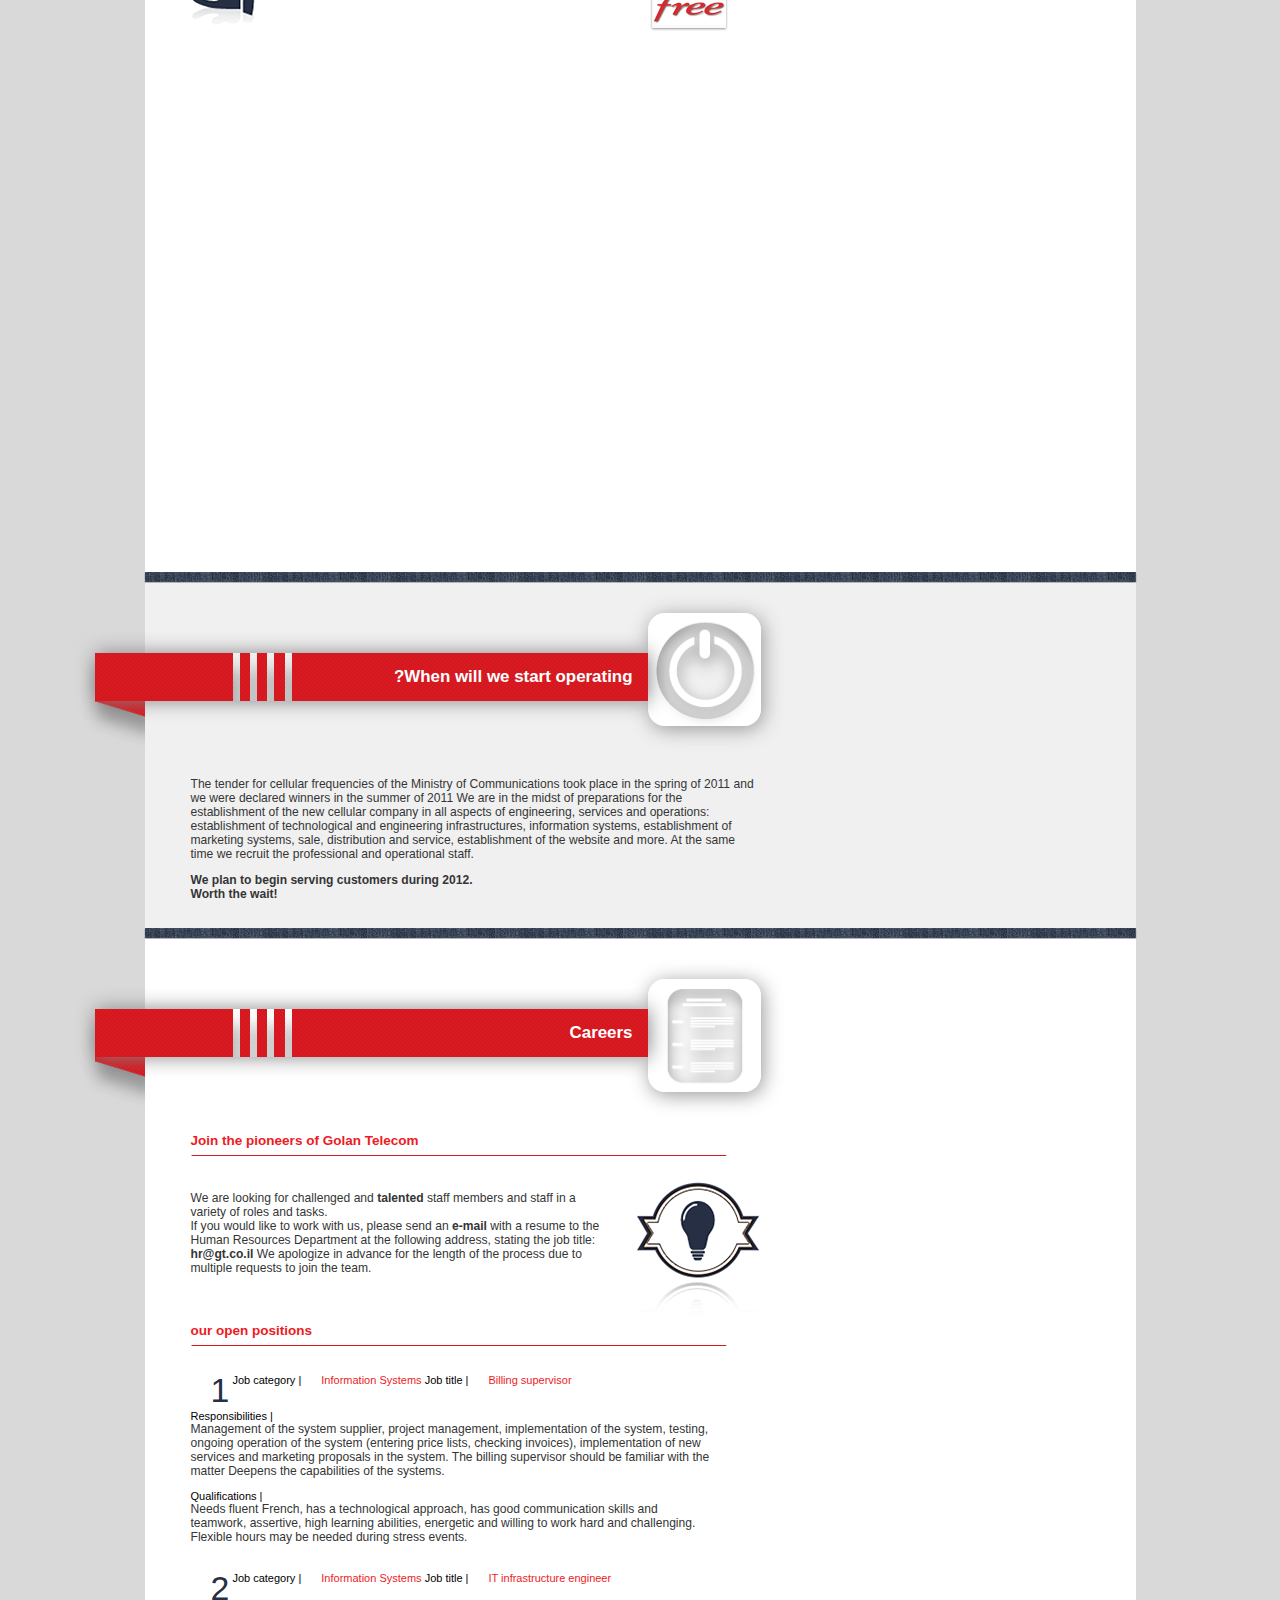
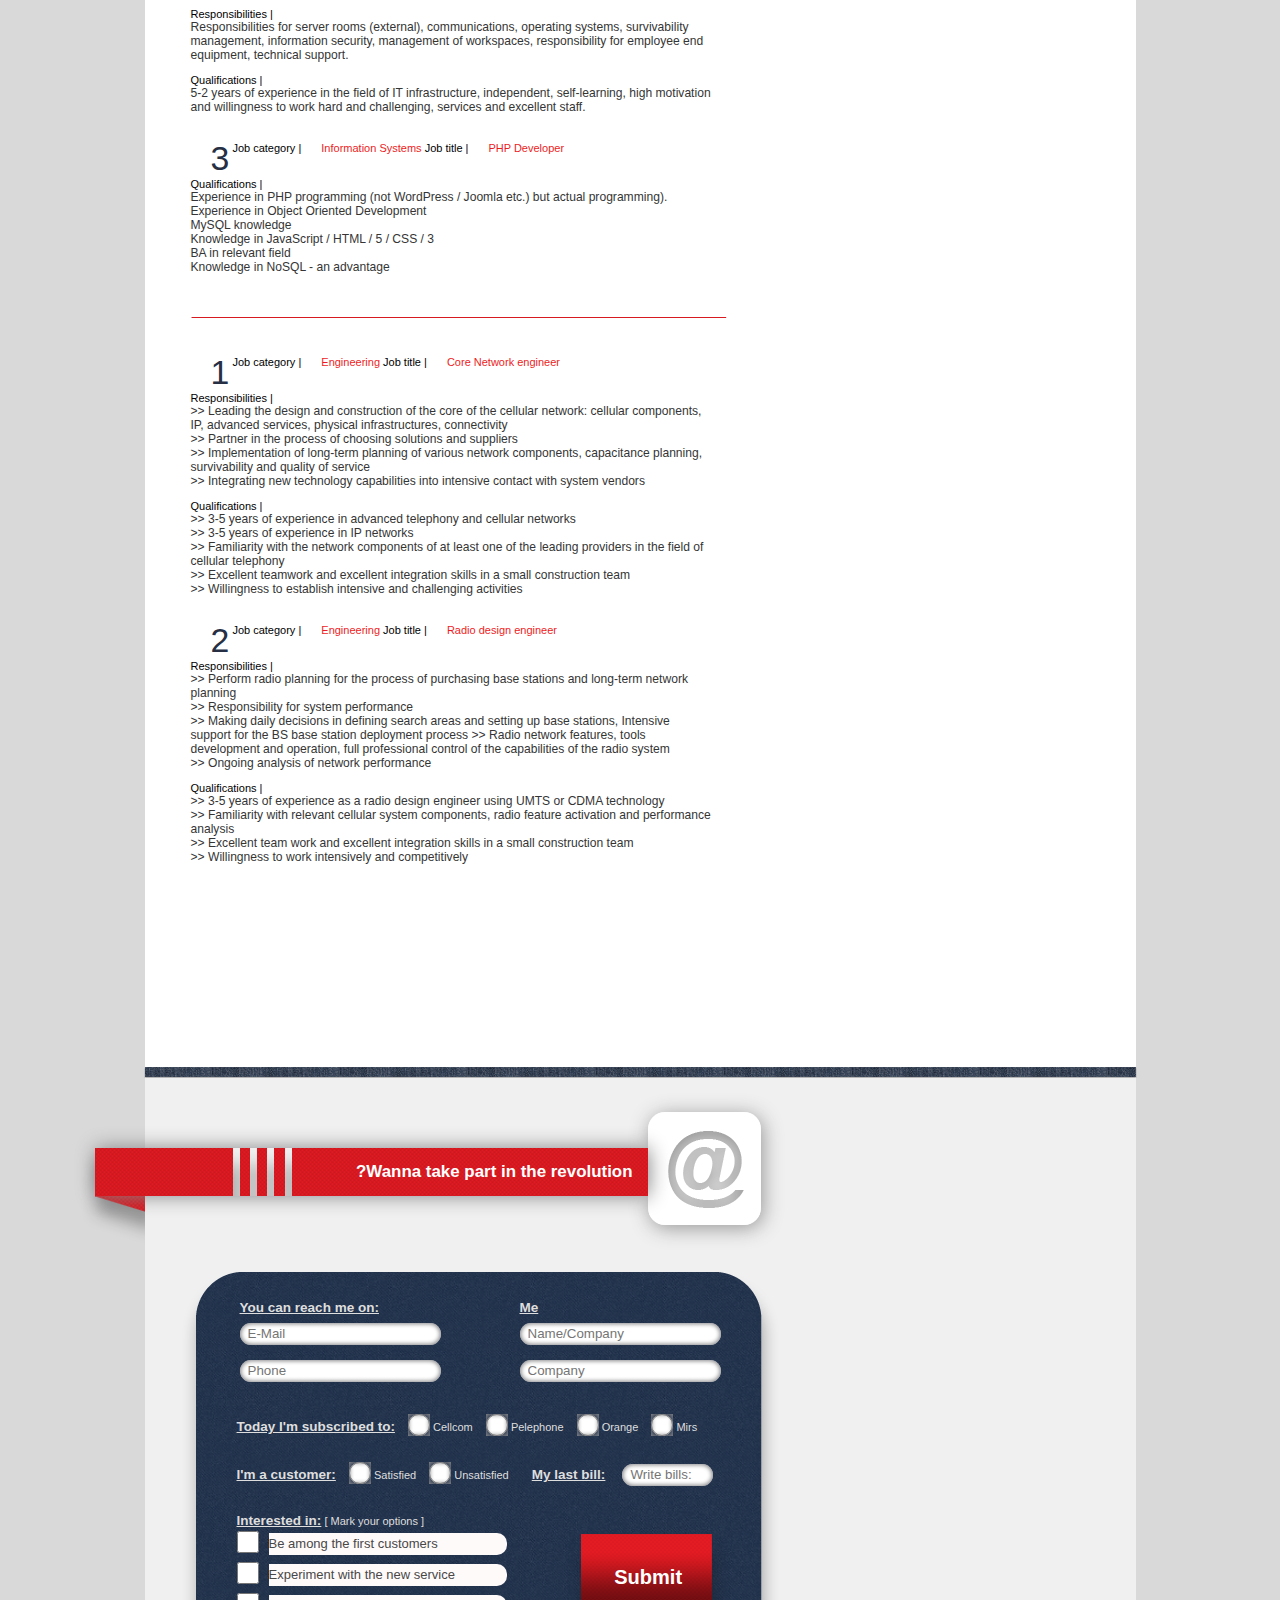
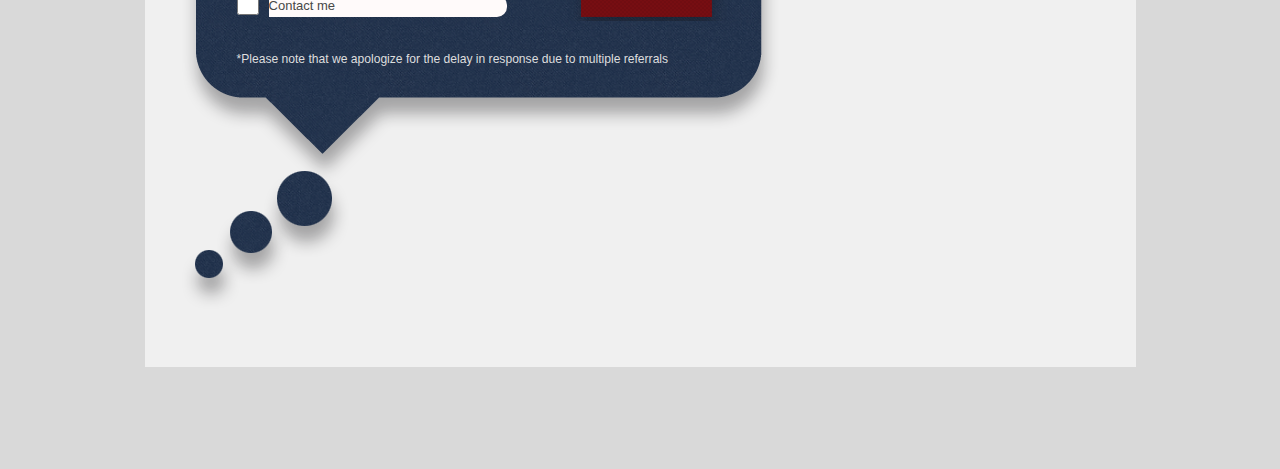
==== commit d7c7f637: "Fixing English form" ====
--- a/en-index.html
+++ b/en-index.html
@@ -16,7 +16,7 @@
             <a class="lang" href="index.html"><b>עברית</b></a>
         </header>
         <section id="golan-telecom-top">
-            <h1>Golan Telecom, a new player in the cellular world</h1>
+            <h1>Golan Telecom,new player in the cellular world</h1>
             <span class="side-line"></span>
             <span class="title-icon"></span>
             <article>
@@ -565,7 +565,7 @@
                             <label>Be among the first customers</label>
                             <br>
                             <input type="checkbox" name="interests[]" value="try-services">
-                            <label>Experiment with the new service when they operated</label>
+                            <label>Experiment with the new service</label>
                             <br>
                             <input type="checkbox" name="interests[]" value="contact-me">
                             <label>Contact me</label>
--- a/includes/style.css
+++ b/includes/style.css
@@ -138,6 +138,42 @@
 
     #en-version nav ul li a {
         font-size: 0.99em;
+    }
+
+    #en-version form {
+        padding: 28px 0px 0px 55px;
+    }
+
+    #en-version #form-back > span {
+        left: 0;
+    }
+
+    #en-version input[type=text], #en-version input[type=email], #en-version input[type=tel] {
+        padding: 3.5px 0px 3.5px 8px;
+    }
+
+    #en-version input[type=radio] {
+        margin: 0 0 0 10px;
+    }
+
+    #en-version form section:nth-child(7) > span:nth-child(4) {
+        margin-left: 20px;
+        margin-right: 0;
+    }
+
+    #en-version form section:nth-child(7) > input:nth-child(5) {
+        margin-right: 0;
+        margin-left: 14px;
+    }
+
+    #en-version form section:nth-child(8) label {
+        border-radius: 0px 10px 10px 0px;
+        margin: 4.5px 0px 4.5px 7px;
+    }
+
+    #en-version input[type=submit] {
+        bottom: 31px;
+        right: -57px;
     }
 
     .selected-nav {
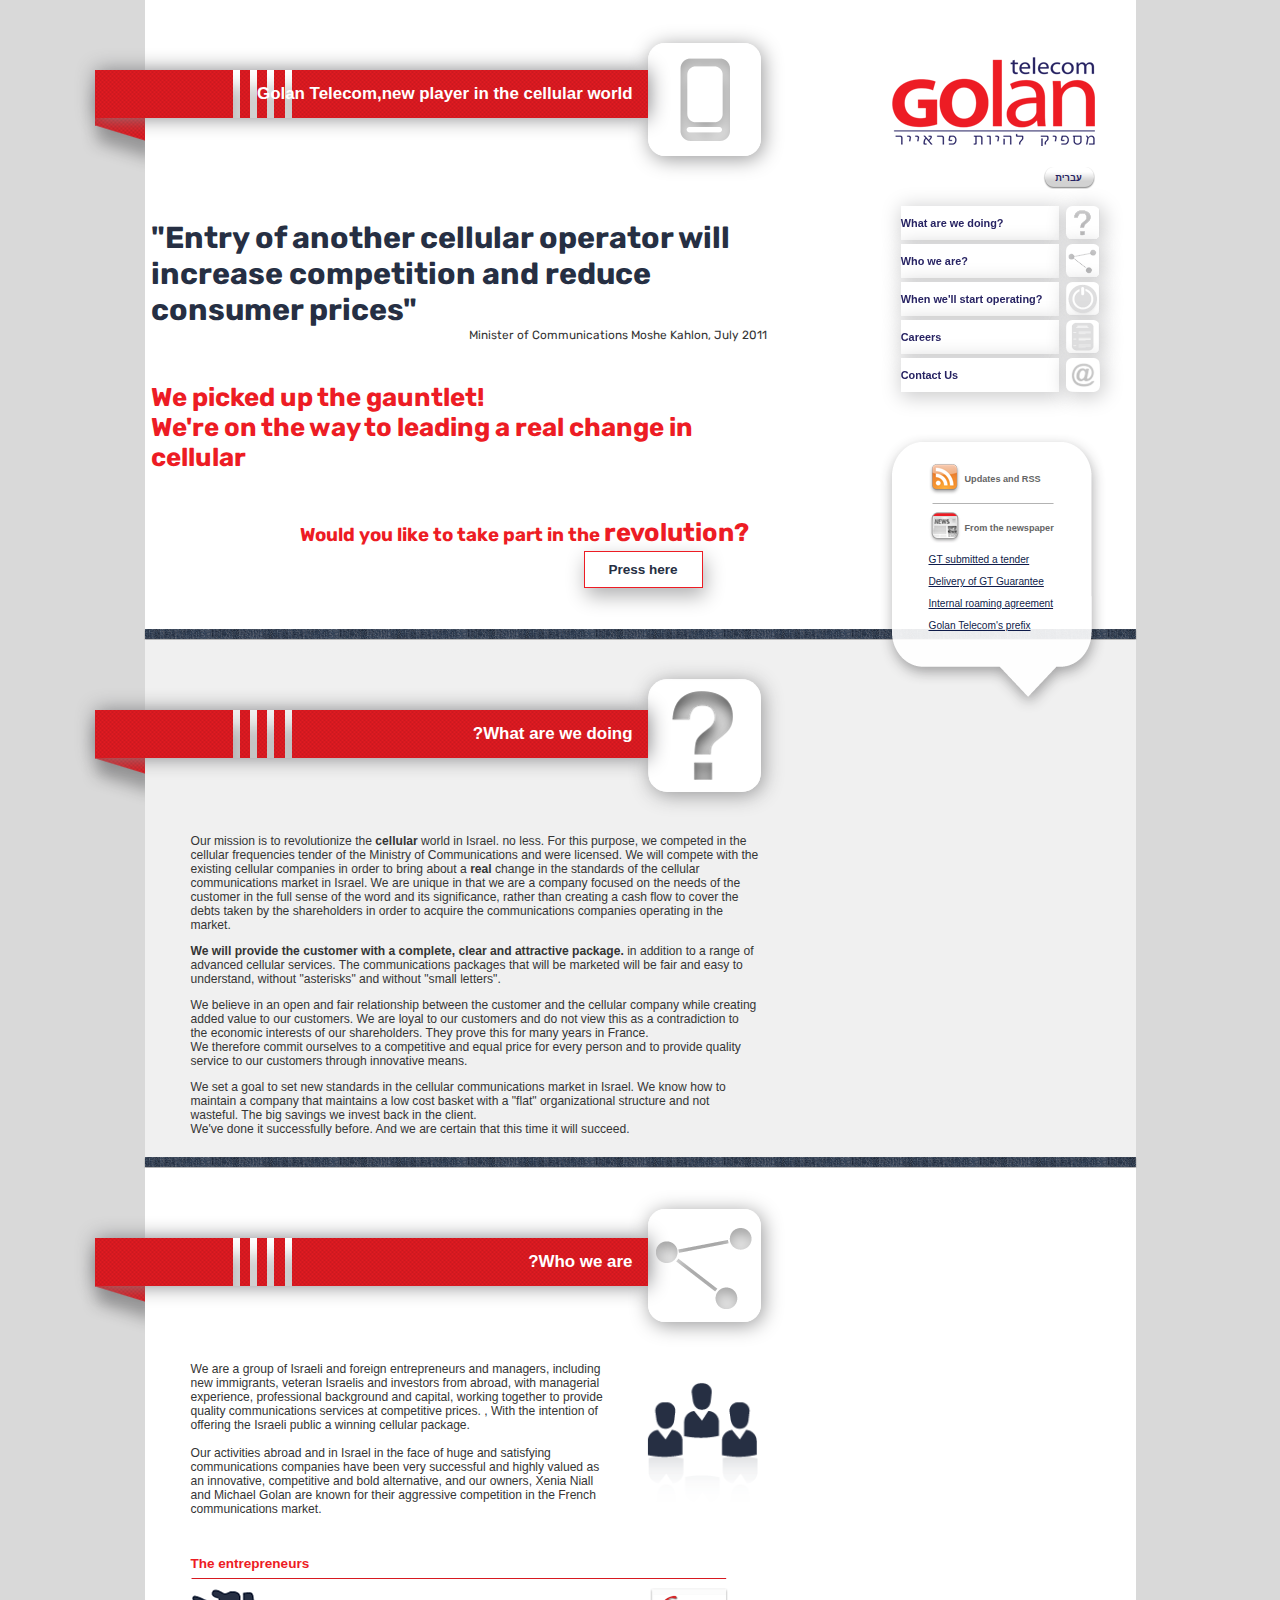
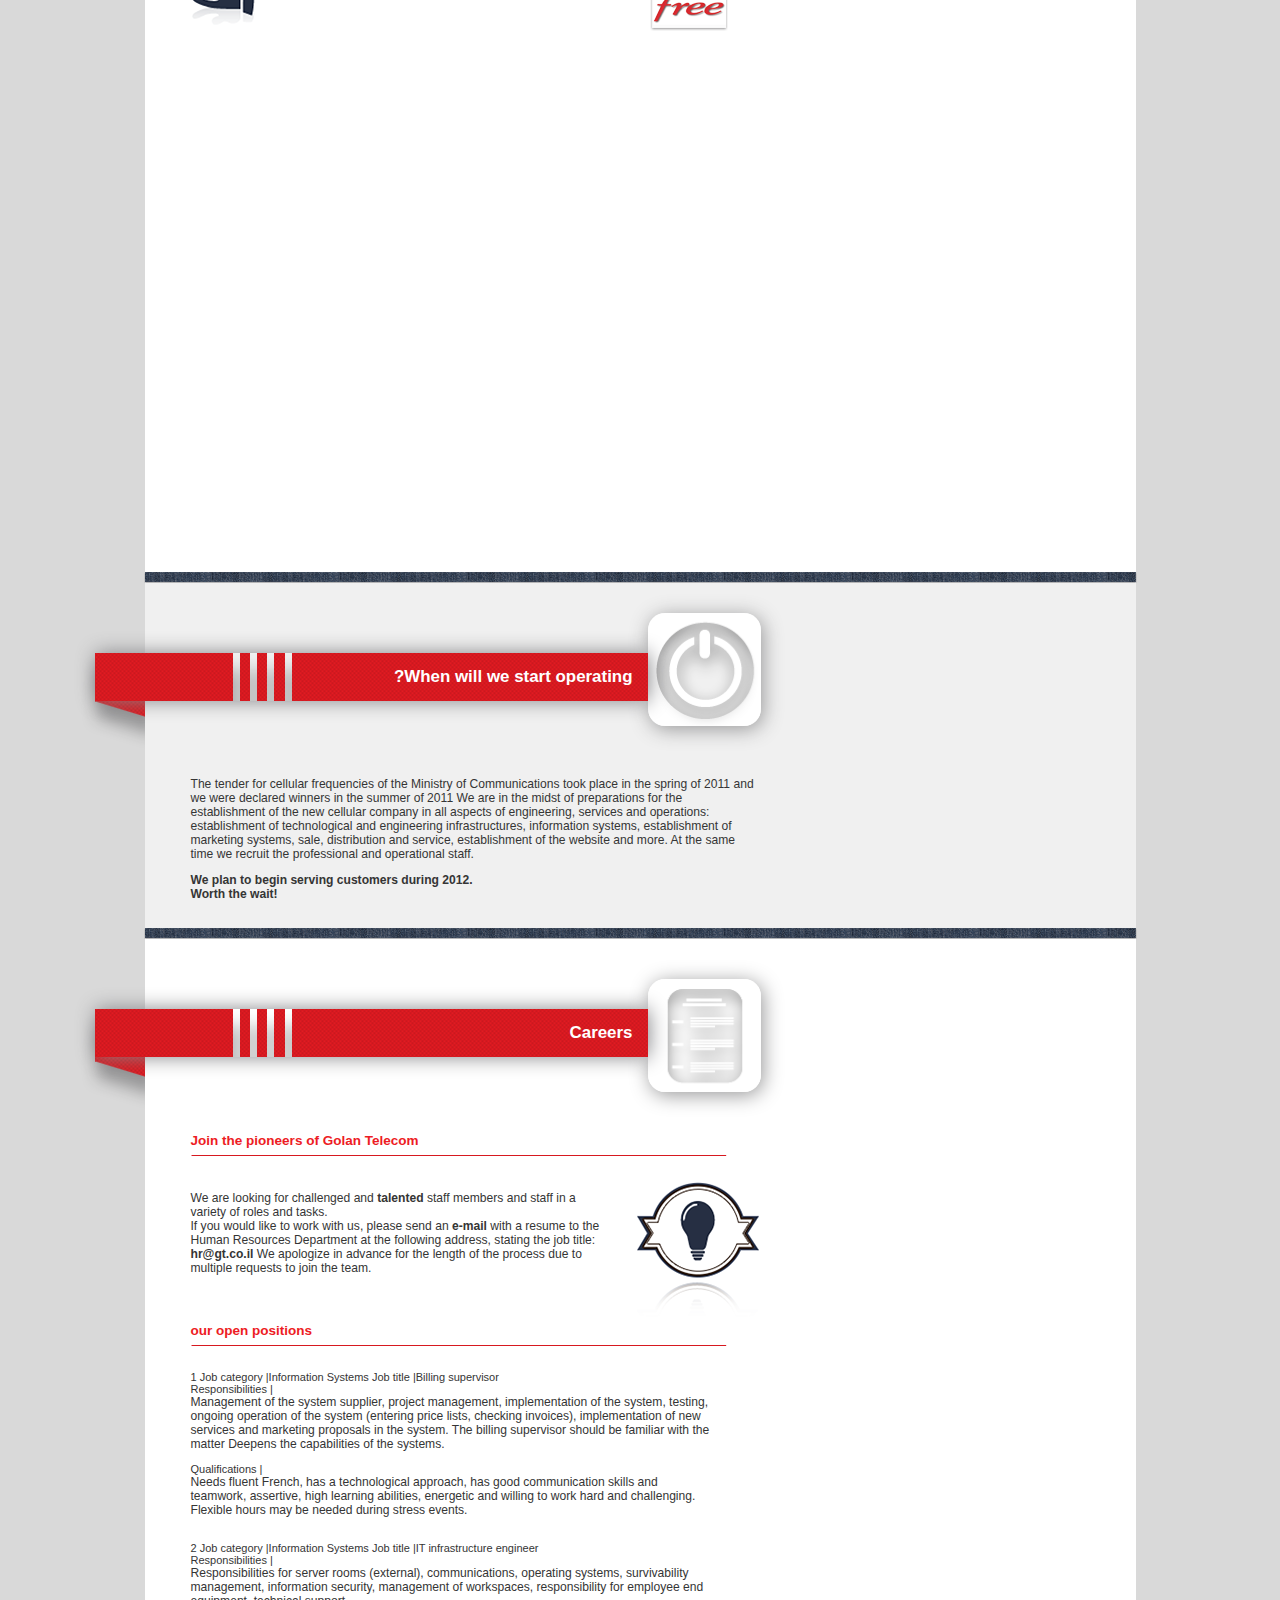
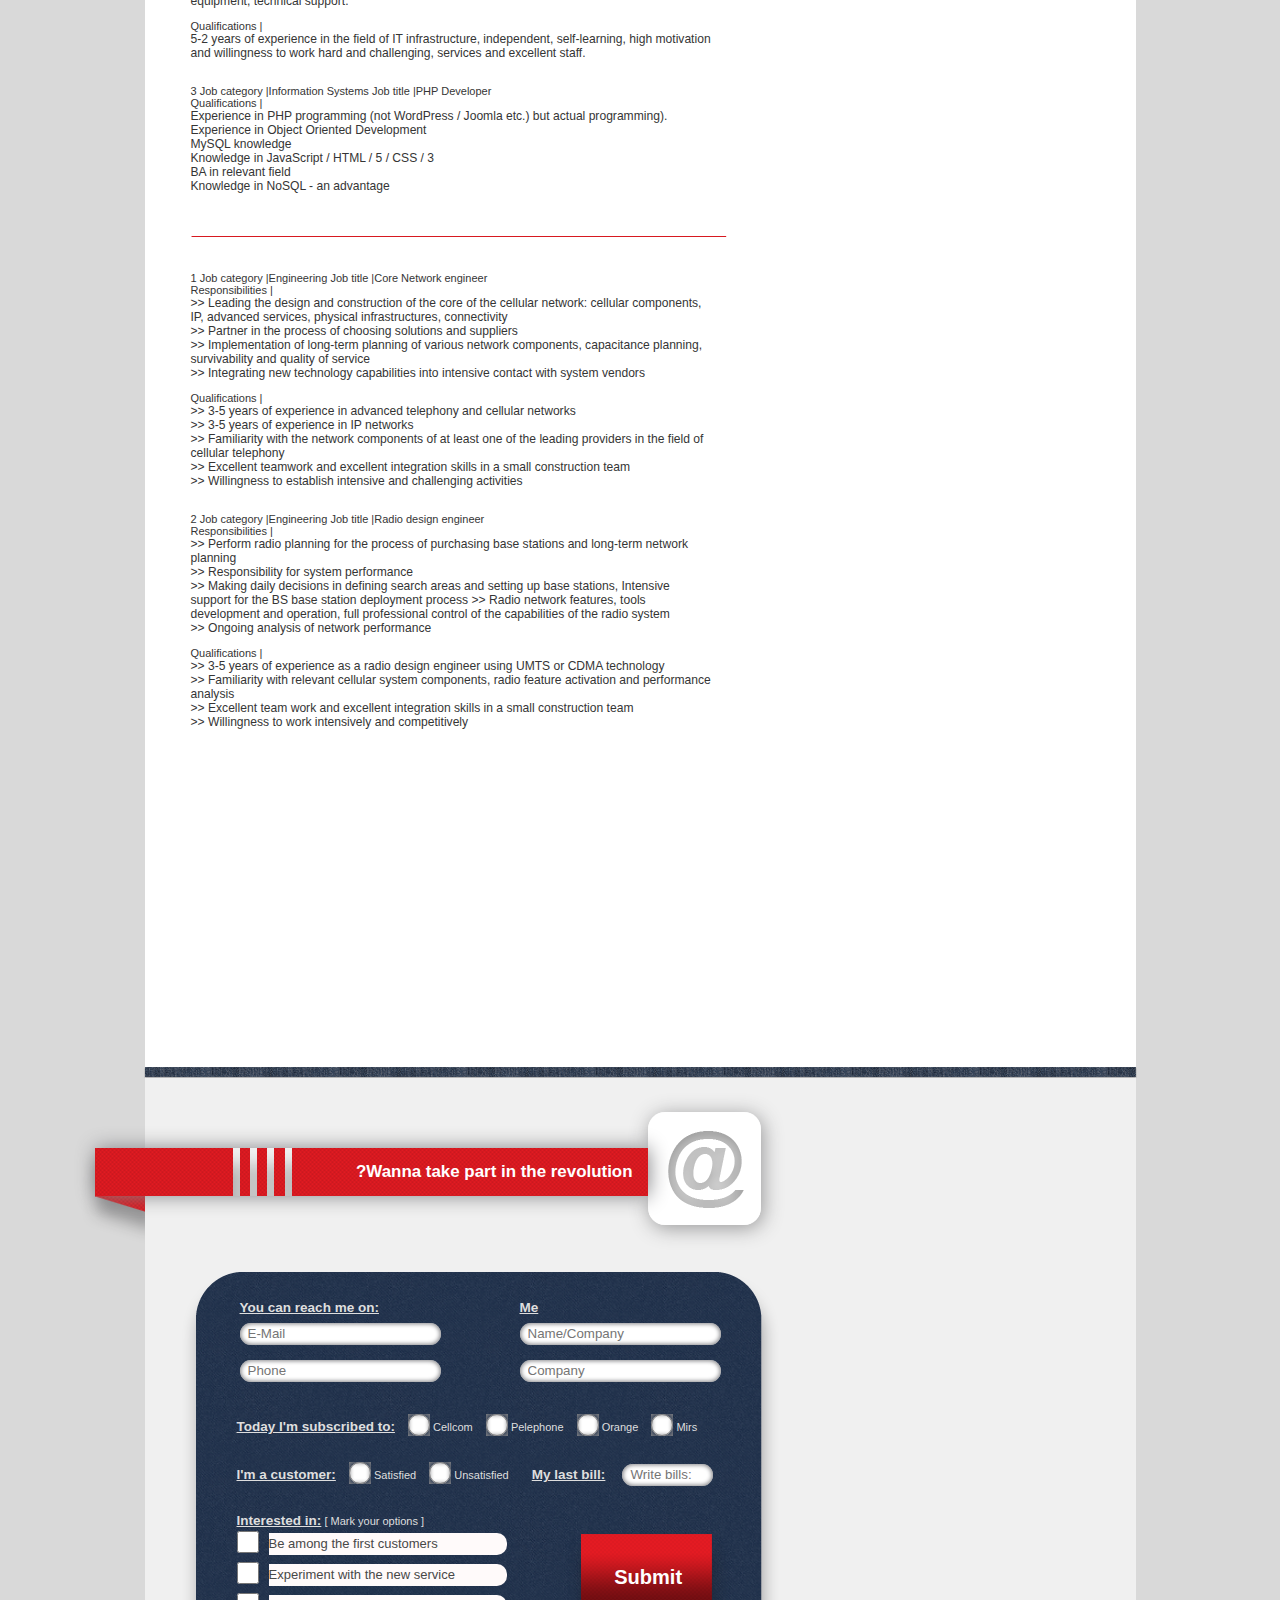
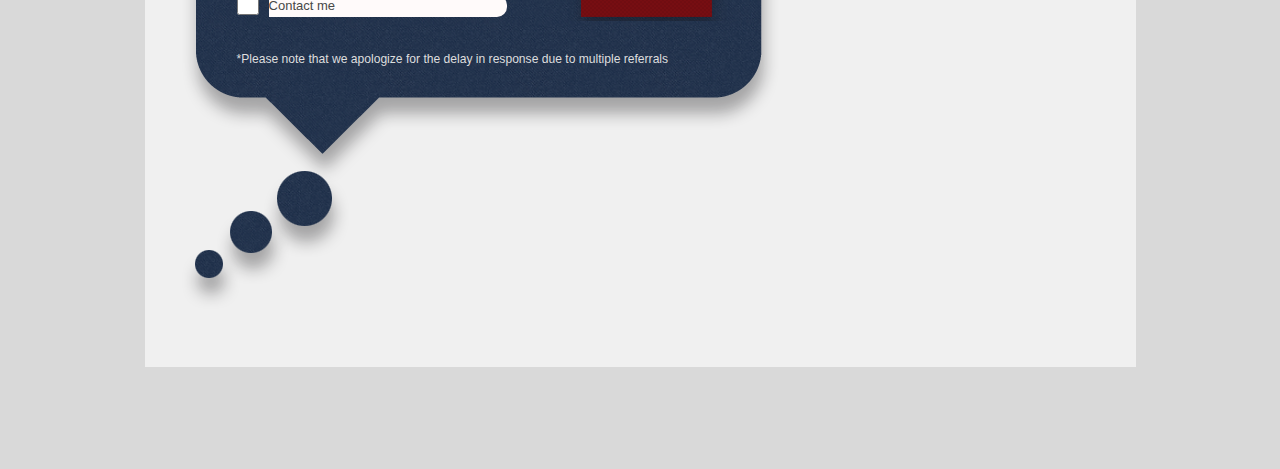
==== commit e4f8f379: "Insert data from form to mysql and change index.html to .php" ====
--- a/en-index.html
+++ b/en-index.html
@@ -13,7 +13,7 @@
     <div id="en-version" class="wrapper">
         <header>
             <a class="logo" href="#"></a>
-            <a class="lang" href="index.html"><b>עברית</b></a>
+            <a class="lang" href="index.php"><b>עברית</b></a>
         </header>
         <section id="golan-telecom-top">
             <h1>Golan Telecom,new player in the cellular world</h1>
@@ -527,7 +527,7 @@
                 <span class="side-line"></span>
                 <span class="title-icon"></span>
                 <section id="form-back">
-                    <form>
+                    <form  action="action.php" method="post" autocomplete="on">
                         <section>
                             <span>Me</span>
                             <br>
--- a/includes/style.css
+++ b/includes/style.css
@@ -724,22 +724,19 @@
         top: -110px;
     }
 
-    .job-property , .job-desc{
-        color: black;
-    }
-
-    .job-val {
-        color: #ed1c24;
-        margin-left: 20px;
-        margin-bottom: 24px;
-    }
-
-    .job-num {
+
+    .job span:first-child {
         color: #262f43;
         font-size: 3.077em;
         margin-left: 20px;
     }
 
+    .job span:nth-child(2), .job span:nth-child(4) {
+        position: relative;
+        bottom: 18px;
+        color: black;
+    }
+
     #careers > article {
         color: #353535;
         margin-bottom: 25px;
@@ -753,9 +750,12 @@
         margin-top: 22px;
     }
 
-    .job-property , .job-val{
+    .job span:nth-child(3), .job span:nth-child(5){
         position: relative;
         bottom: 18px;
+        color: #ed1c24;
+        margin-left: 20px;
+        margin-bottom: 24px;
     }
 
     #who-are-we-mobile, #when-we-start-mobile, #contact-us-mobile, #what-we-do-mobile, #careers-mobile, #nav-mobile {
